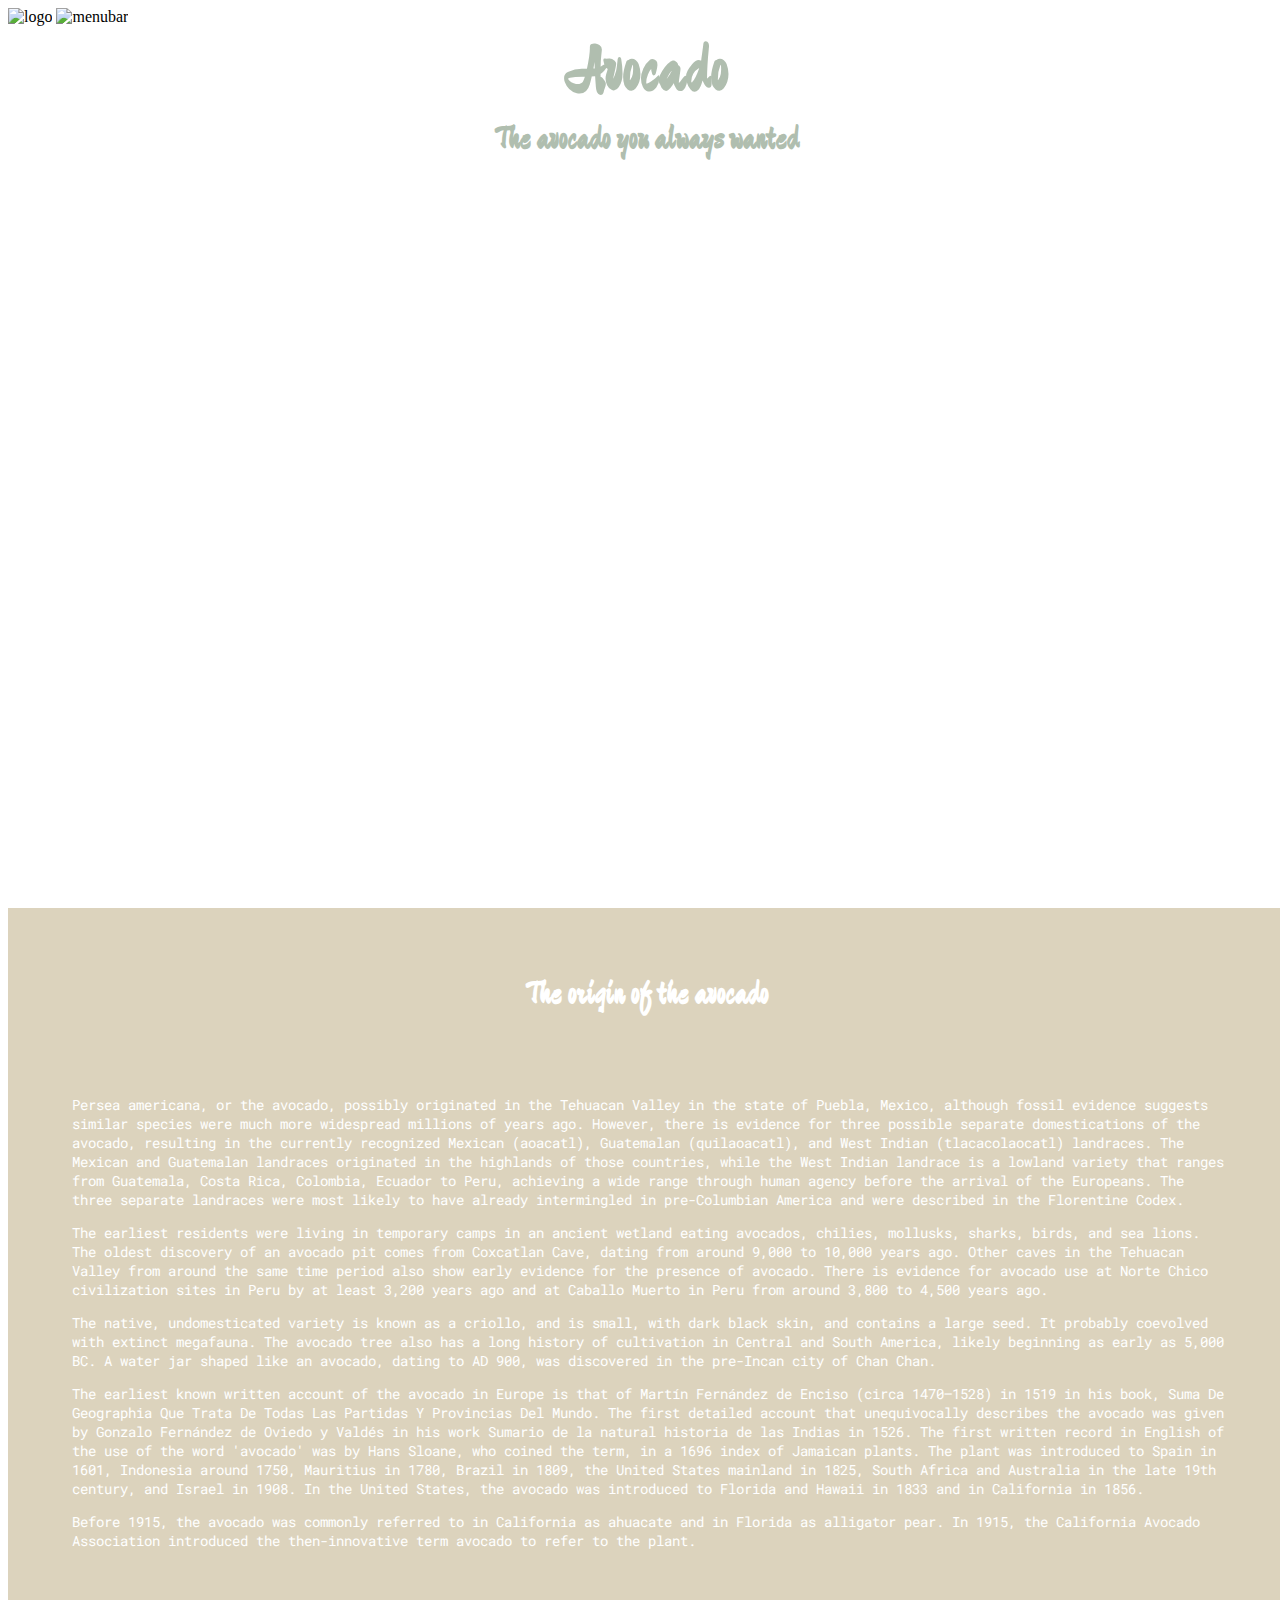
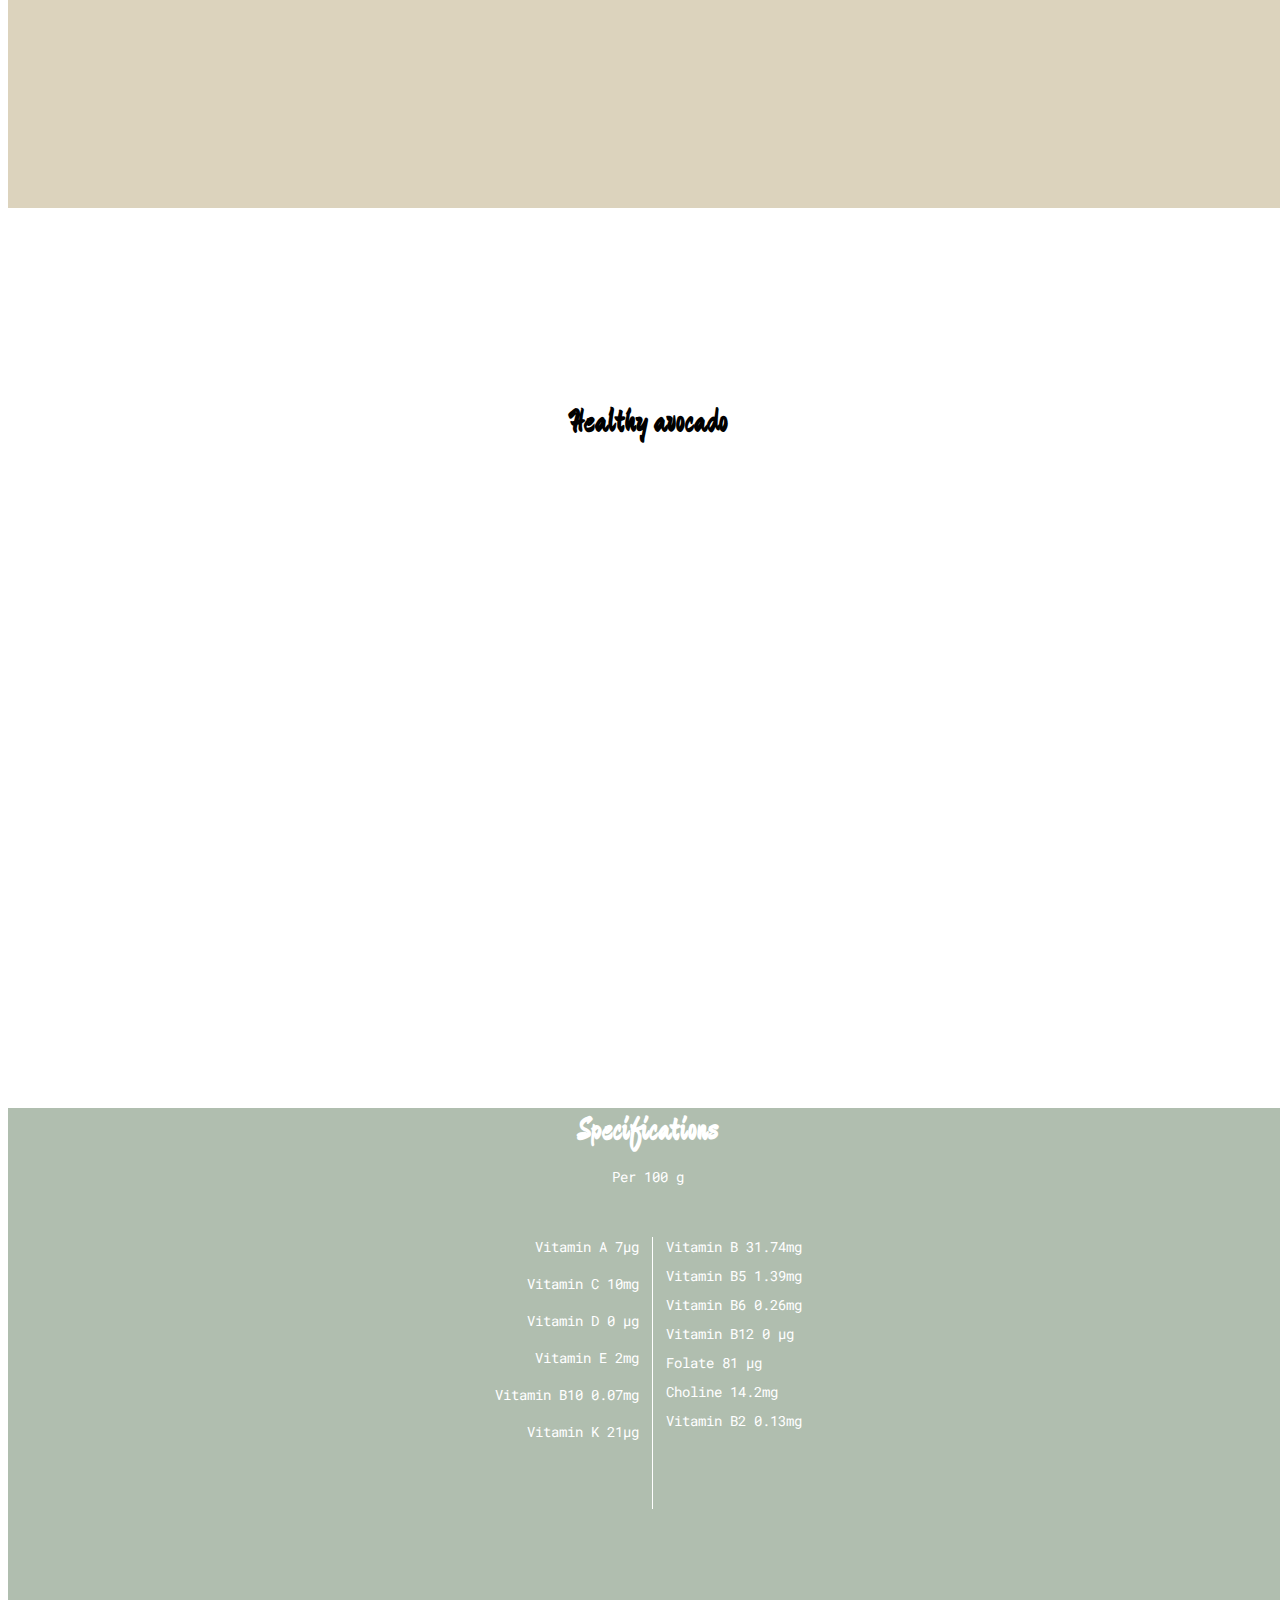
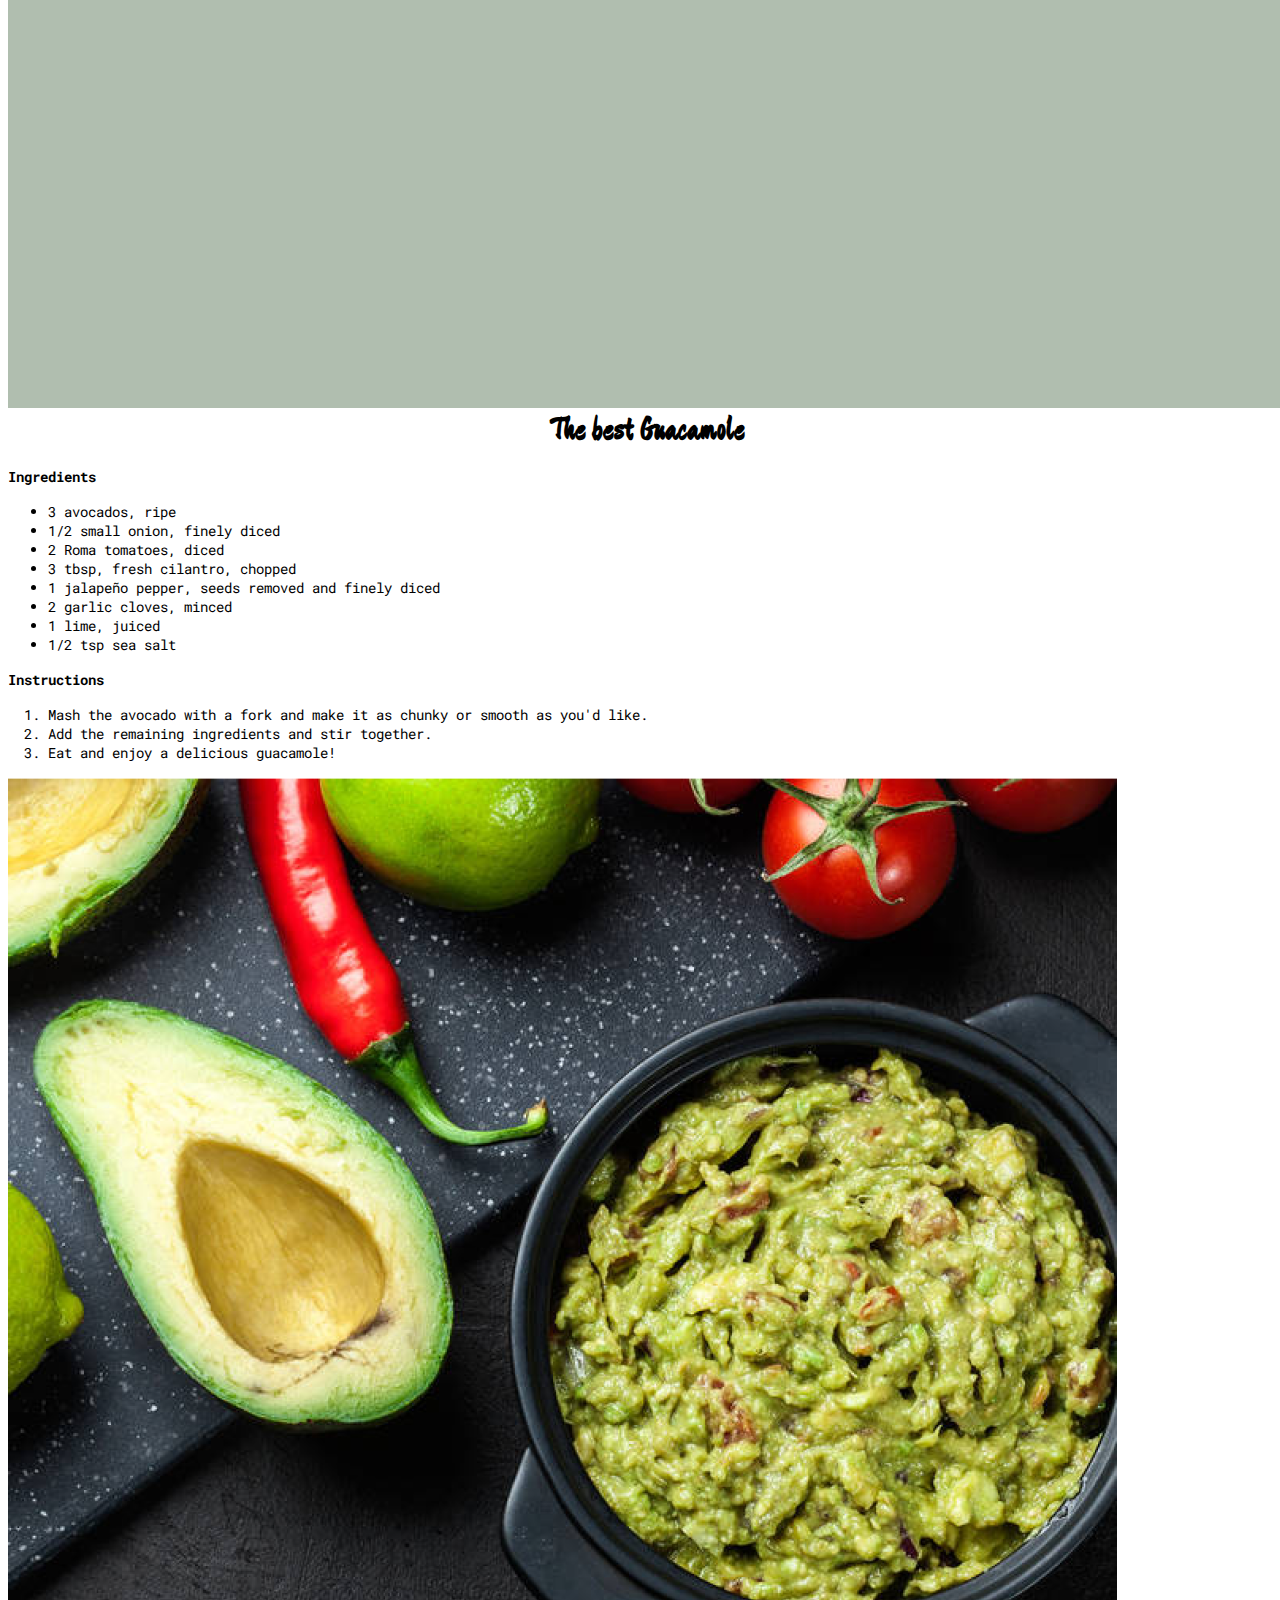
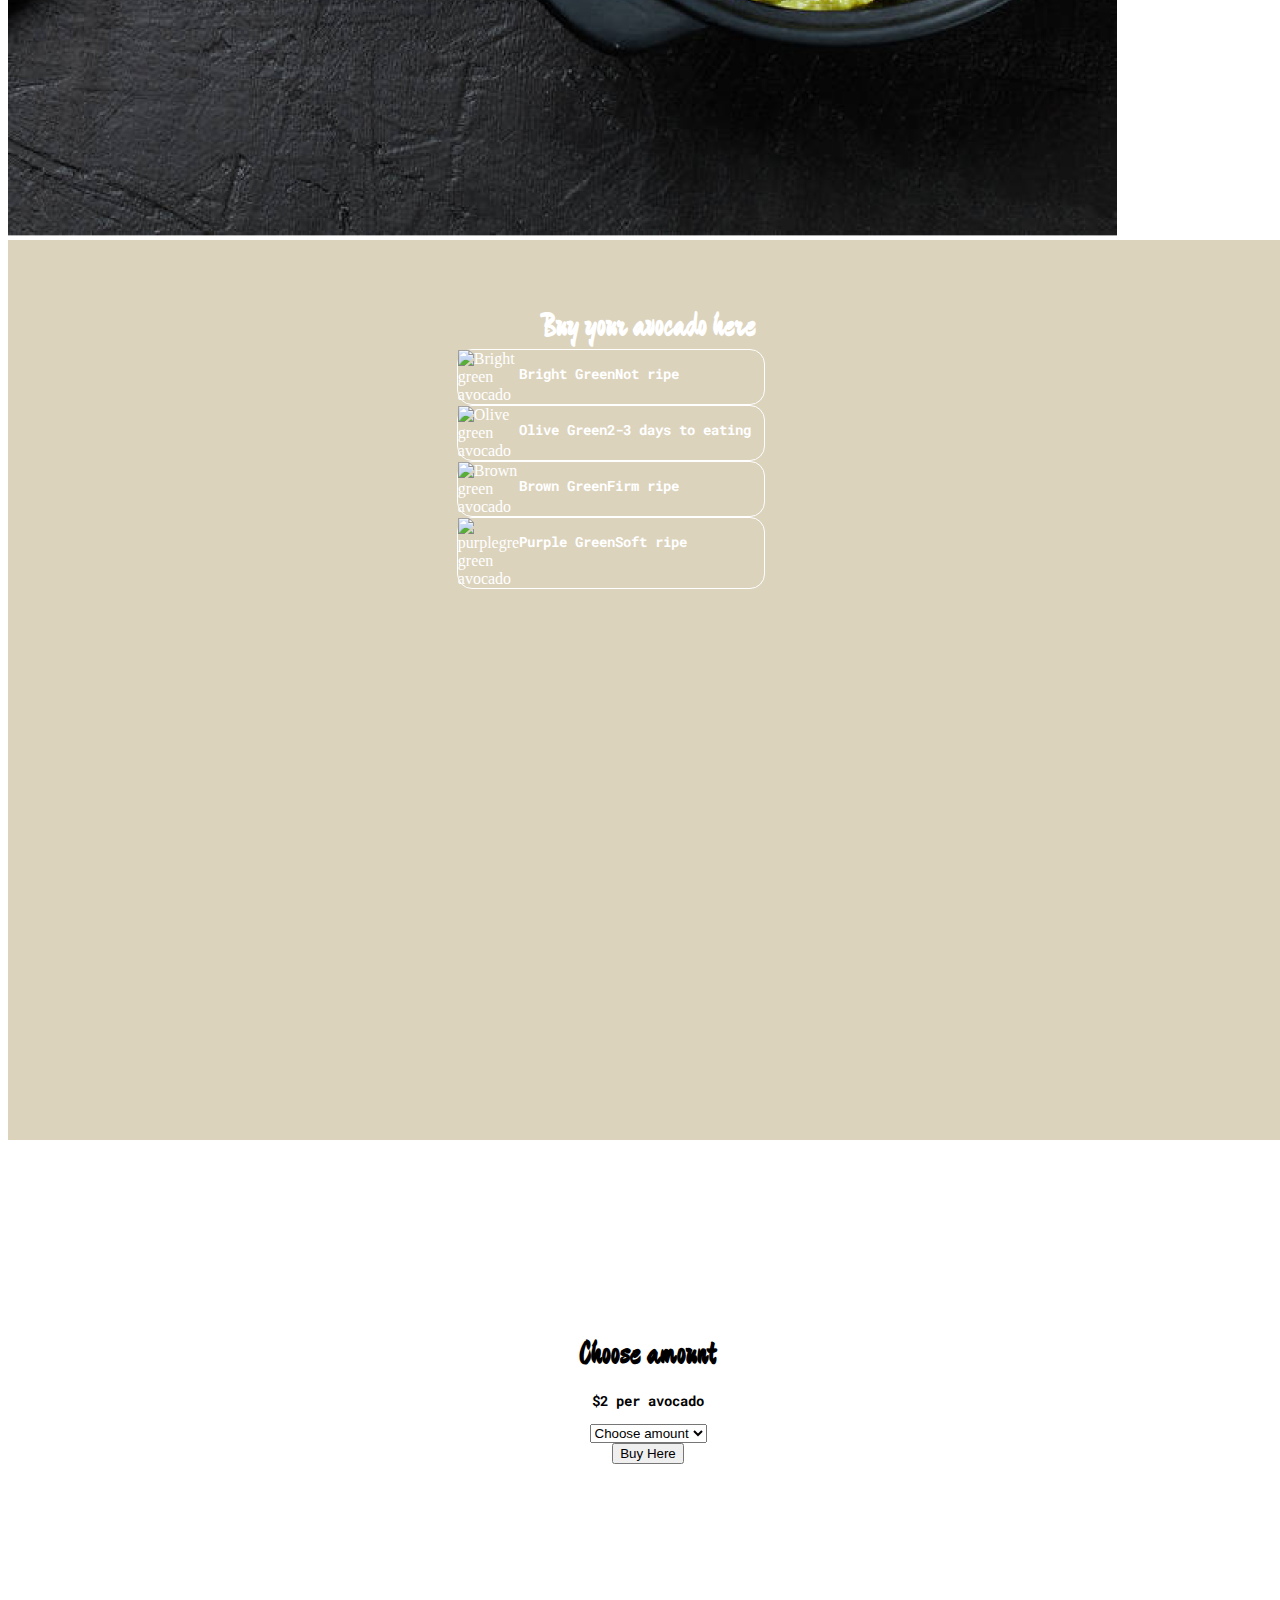
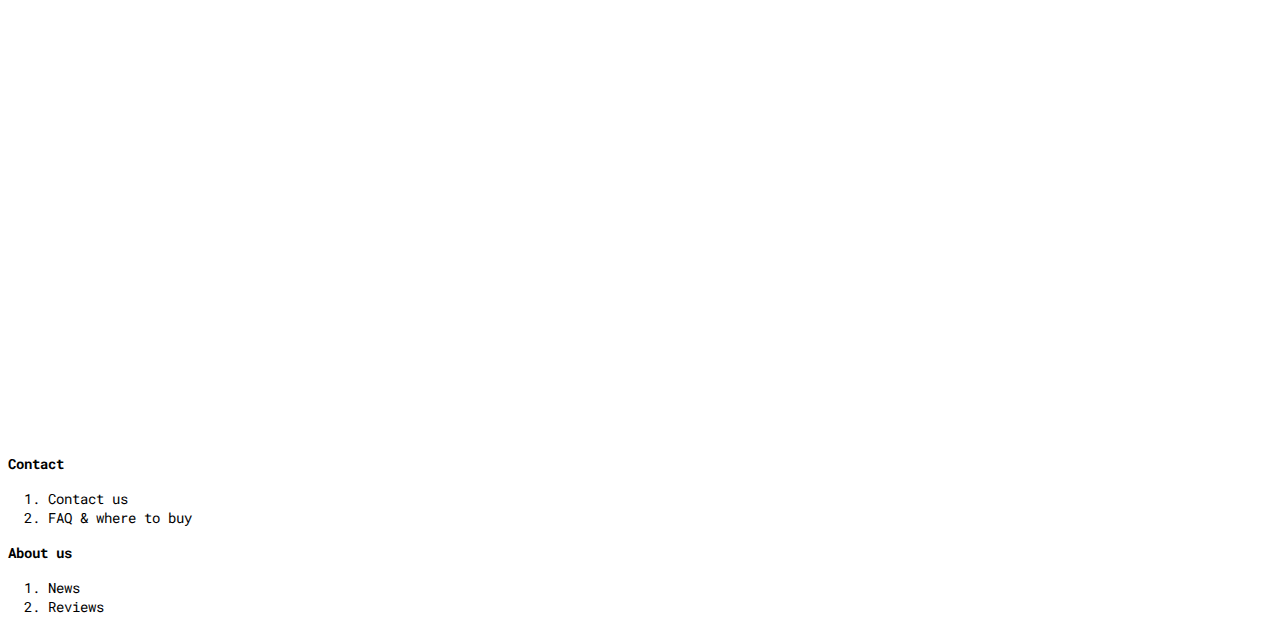
==== index.html @ 56c39493 "Master2 (#7)" ====
<!DOCTYPE html>
<html lang="en">
<head>
    <meta charset="UTF-8">
    <meta name="viewport" content="width=device-width, initial-scale=1.0">
    <meta http-equiv="X-UA-Compatible" content="ie=edge">
    <title>Avocado</title>
    <link href='https://unpkg.com/sanitize.css' rel='stylesheet'>
    <link rel="stylesheet" href="style.css">
    <link href="https://fonts.googleapis.com/css?family=Devonshire|Roboto+Mono:400,700&display=swap" rel="stylesheet">
</head>
<body>
    <div class="container">
        <section class="main">
            <nav>
                <img src="img/avocado.svg" alt="logo" class="logo">
                <img src="img/menubar.png" alt="menubar" class="menubar">
            </nav>

            <div class="mainText flexColCenter">
                <h1>Avocado</h1>
                <h2>The avocado you always wanted</h2>
            </div>

            <!-- <img src="img/header.jpg" alt="Two avocados" class="hero"> -->
        </section>
    
        <section class="origin beigeBg flexColCenter">
            <h2 class="spaceTop">The origin of the avocado</h2>

            <div class="originText">
                <p>Persea americana, or the avocado, possibly originated in the Tehuacan Valley in the state of Puebla, Mexico, although fossil evidence suggests similar species were much more widespread millions of years ago. However, there is evidence for three possible separate domestications of the avocado, resulting in the currently recognized Mexican (aoacatl), Guatemalan (quilaoacatl), and West Indian (tlacacolaocatl) landraces. The Mexican and Guatemalan landraces originated in the highlands of those countries, while the West Indian landrace is a lowland variety that ranges from Guatemala, Costa Rica, Colombia, Ecuador to Peru, achieving a wide range through human agency before the arrival of the Europeans. The three separate landraces were most likely to have already intermingled in pre-Columbian America and were described in the Florentine Codex.</p>
                <p>The earliest residents were living in temporary camps in an ancient wetland eating avocados, chilies, mollusks, sharks, birds, and sea lions. The oldest discovery of an avocado pit comes from Coxcatlan Cave, dating from around 9,000 to 10,000 years ago. Other caves in the Tehuacan Valley from around the same time period also show early evidence for the presence of avocado. There is evidence for avocado use at Norte Chico civilization sites in Peru by at least 3,200 years ago and at Caballo Muerto in Peru from around 3,800 to 4,500 years ago.</p>
                <p>The native, undomesticated variety is known as a criollo, and is small, with dark black skin, and contains a large seed. It probably coevolved with extinct megafauna. The avocado tree also has a long history of cultivation in Central and South America, likely beginning as early as 5,000 BC. A water jar shaped like an avocado, dating to AD 900, was discovered in the pre-Incan city of Chan Chan.</p>
                <p>The earliest known written account of the avocado in Europe is that of Martín Fernández de Enciso (circa 1470–1528) in 1519 in his book, Suma De Geographia Que Trata De Todas Las Partidas Y Provincias Del Mundo. The first detailed account that unequivocally describes the avocado was given by Gonzalo Fernández de Oviedo y Valdés in his work Sumario de la natural historia de las Indias in 1526. The first written record in English of the use of the word 'avocado' was by Hans Sloane, who coined the term, in a 1696 index of Jamaican plants. The plant was introduced to Spain in 1601, Indonesia around 1750, Mauritius in 1780, Brazil in 1809, the United States mainland in 1825, South Africa and Australia in the late 19th century, and Israel in 1908. In the United States, the avocado was introduced to Florida and Hawaii in 1833 and in California in 1856.</p>
                <p>Before 1915, the avocado was commonly referred to in California as ahuacate and in Florida as alligator pear. In 1915, the California Avocado Association introduced the then-innovative term avocado to refer to the plant.</p>
            </div>
        </section>
    
        <section class="healthy flexColCenter">
            <h2 class="spaceTop">Healthy avocado</h2>
            <div class="imgHealthy"></div>
        </section>
    </section>
    
        <section class="specs greenBg flexColCenter">
            <h2>Specifications</h2>
            <p>Per 100 g</p>

            <div class="specsText">
                <article>
                    <ul>
                        <li>Vitamin A 7µg</li>
                        <li>Vitamin C 10mg</li>
                        <li>Vitamin D 0 µg</li>
                        <li>Vitamin E 2mg</li>
                        <li>Vitamin B10 0.07mg</li>
                        <li>Vitamin K 21µg</li>
                    </ul> 
                </article>
                        
                <article>
                    <ul>
                        <li>Vitamin B 31.74mg</li>
                        <li>Vitamin B5 1.39mg</li>
                        <li>Vitamin B6 0.26mg</li>
                        <li>Vitamin B12 0 µg</li>
                        <li>Folate 81 µg</li>
                        <li>Choline 14.2mg</li>
                        <li>Vitamin B2 0.13mg</li>
                    </ul>
                </article>
            </div>
        </section>
    
        <section class="recipe">
            <article>
                <h2>The best Guacamole</h2>

                <h3>Ingredients</h3>
                <ul>
                    <li>3 avocados, ripe</li>
                    <li>1/2 small onion, finely diced</li>
                    <li>2 Roma tomatoes, diced</li>
                    <li>3 tbsp, fresh cilantro, chopped</li>
                    <li>1 jalape&ntilde;o pepper, seeds removed and finely diced</li>
                    <li>2 garlic cloves, minced</li>
                    <li>1 lime, juiced</li>
                    <li>1/2 tsp sea salt</li>
                </ul>

                <h3>Instructions</h3>
                <ol>
                    <li>Mash the avocado with a fork and make it as chunky or smooth as you'd like.</li>
                    <li>Add the remaining ingredients and stir together.</li>
                    <li>Eat and enjoy a delicious guacamole!</li>
                </ol>
            </article>

            <article>
                    <img src="img/guacamole.png" alt="Guacamole">
            </article>
        </section>
    
        <section class="buy beigeBg flexColCenter">
            <h2 class="spaceTop">Buy your avocado here</h2>

            <article>
                <div class="avocados">
                    <img src="img/brightgreen.png" alt="Bright green avocado">

                    <h3>Bright Green</h3>
                    <h3>Not ripe</h3>
                </div>

                <div class="avocados">
                    <img src="img/olivegreen.png" alt="Olive green avocado">

                    <h3>Olive Green</h3>
                    <h3>2-3 days to eating</h3>
                </div>

                <div class="avocados">
                    <img src="img/browngreen.png" alt="Brown green avocado">

                    <h3>Brown Green</h3>
                    <h3>Firm ripe</h3>
                </div>

                <div class="avocados">
                    <img src="img/purplegreen.png" alt="purplegreen green avocado">

                    <h3>Purple Green</h3>
                    <h3>Soft ripe</h3>
                </div>
            </article>
        </section>
    
        <section class="amount flexColCenter">
            <h2 class="spaceTop">Choose amount</h2>
            <h3>$2 per avocado</h3>

            <select name="" id="selectAvocado">
                <option value="">Choose amount</option>
                <option value="five">5 avocados</option>
                <option value="ten">10 avocados</option>
                <option value="fifteen">15 avocados</option>
                <option value="twenty">20 avocados</option>
            </select>


            <button class="buyBtn">Buy Here</button>
        </section>

        <footer>
            <article>
               <h3>Contact</h3>
               <ol>
                <li>Contact us</li> 
                <li>FAQ & where to buy</li>
            </ol>
            </article>
            <article>
                <h3>About us</h3>
                <ol>
                    <li>News</li>
                    <li>Reviews</li>
                 </ol>
            </article>
        </footer>
    </div>
</body>
</html>
---- style.css ----
/* #### Generated By: http://www.cufonfonts.com #### */
/* @font-face {
    font-family: 'Garden Grown US B';
    font-style: normal;
    font-weight: normal;
    src: local('Garden Grown US B'), 
        url('/fonts/GardenGrownUS-B.woff') format('woff');
} */

/*MOBILE-FIRST*/

body {
    width: 100%;
    height: 100%;
}

section {
    min-height: 100vh;
    min-width: 100vw;
}

/*********FLEXBOX SECTIONS********/

.flexColCenter {
    display: flex;
    flex-direction: column;
    align-items: center;
}

/**********TEXT********/

h1, h2 {
    font-family: 'Devonshire', cursive;
    margin: 0;
}

h1, .main h2 {
    color: #B0BEAF;
}

h1 {
    font-size: 4em;
}

.spaceTop {
    padding-top: 15%;
}

h2 {
    font-size: 2em;
}

.recipe h2 {
    text-align: center;
}

p, li, h3 {
    font-family: 'Roboto Mono', monospace;
    font-size: 14px;
}

/*********BACKGROUNDS*******/

.greenBg {
    background-color: #B0BEAF;
}

.beigeBg {
    background-color: #DCD3BD;
}

.greenBg, .beigeBg {
    color: white;
  
/*********MAIN********/

.main {
    display: flex;
    flex-direction: column;
}

nav {
    display: flex;
    justify-content: space-between;
    padding: 20px;
}

nav .logo {
    width: 65px;
    height: 65px;
    transform: rotate(-36deg);
}

nav .menubar {
    width: 44px;
    height: 44px;
    align-self: flex-end;
}

.mainText {
    flex-grow: 1;
    margin-top: 5%;
    background-image: url("img/header.jpg");
    background-size: cover;
    background-repeat: no-repeat;
    background-position: 50% 70%;
}
/*********ORIGIN********/
.originText {
    padding: 5%;
}   

/*********SPECS********/
.specs {
    display: flex;
    flex-direction: column;
    align-items: center;
    justify-content: center;
}
/*****HEALTHY*******/
    .healthy{
        text-align: center;
        margin-left:-11px;
    }
    .healthy h2 {
        font-size: 44px;;
    }
    .imgHealthy{
            
            width:100%;
            height: 80vh;
            background-image: url('img/TheAvocadoOfStuff2.png');
            background-size:cover;
            background-position-x: -200%;
        }
/********SPECS******/
    .specs h2{
    margin:0px -15px;
    font-size:44px;
    }
    .specs p{
        padding-bottom: 24px;
    }
   .specsText article ul{
    padding:0px;
   
}
   .specsText article li{
    padding-bottom:10px;
}
    .specsText :last-child{
    margin:0px;
}
.specsText ul {
        padding: 0;
        margin: 0;
        list-style-type: none;
    }

.specsText ul {
    padding: 0;
    margin: 0;
    list-style-type: none;
}
/*********RECIPE********/
.recipe {
    display:flex;
    flex-direction: column-reverse;
}

.recipe article img {
    width: 100%;
    height: 150px;
    object-fit: cover;
}

.recipe article:first-child {
    padding: 7%;
}

.recipe h3 {
    text-transform: uppercase;
    margin: 0;
}

.recipe ul {
    padding-bottom: 5%;
}

/*********BUY********/
.buy article {
    display: flex;
    flex-grow: 1;
    flex-direction: column;
    justify-content: space-around;
    align-items: center;
}

.avocados {
    width: 80%;
    display: flex;
    border: 1px solid white;
    border-radius: 15px;
    
}

.avocados img {
    width: 20%;
}


/* Large devices*/
@media screen and (min-width: 760px) {
    .spaceTop {
        padding-top:5%;
    }

    /*********MAIN********/

    nav .logo {
        width: 50px;
        height: 50px;
    }
    
    nav .menubar {
        width: 30px;
        height: 30px;
    }

    .mainText {
        margin-top: 2%;
    }
    
    /*********HEALTHY********/
 
    /* 
    .imgHealthy{
            width:210px;
            height: 150px;
            background-image: url('img/TheAvocadoOfStuff2.png');
            background-size:cover ;
        } */
    
    /*********SPECS********/ 
    
    .specsText {
        display: flex;
        justify-content: center;
        margin-top:37px;
        font-size: 23px;
    }
    
    .specsText article:first-child {
        text-align: right;
        border-right: 1px solid white;
    }
    
    .specsText article:first-child ul li{
     padding-bottom:18px;
    }
    .specs li{
        padding-bottom:10px ;
    }

    .specsText article{
        padding:0px 13px 50px 13px;
    
    }
    
    /*********RECIPE********/
    .recipe {
        flex-direction: row;
    }

    .recipe article:first-child {
        width: 50%;
        display: flex;
        flex-direction: column;
        justify-content: center;
        padding-left: 5%;
    }

    .recipe article:last-child {
        width: 50%;
    }
    
    .recipe article img {
        width: 100%;
        height: 100%;
    } 
}



/* Large devices (laptops/desktops, 992px and up) */
/* @media only screen and (min-width: 992px) {

    .imgHealthy{
        transform: scale(3) translateY(40%);
       background-image:url("img/TheAvocadoOfStuff1.png");
        background-size:cover;

    }
}
 */
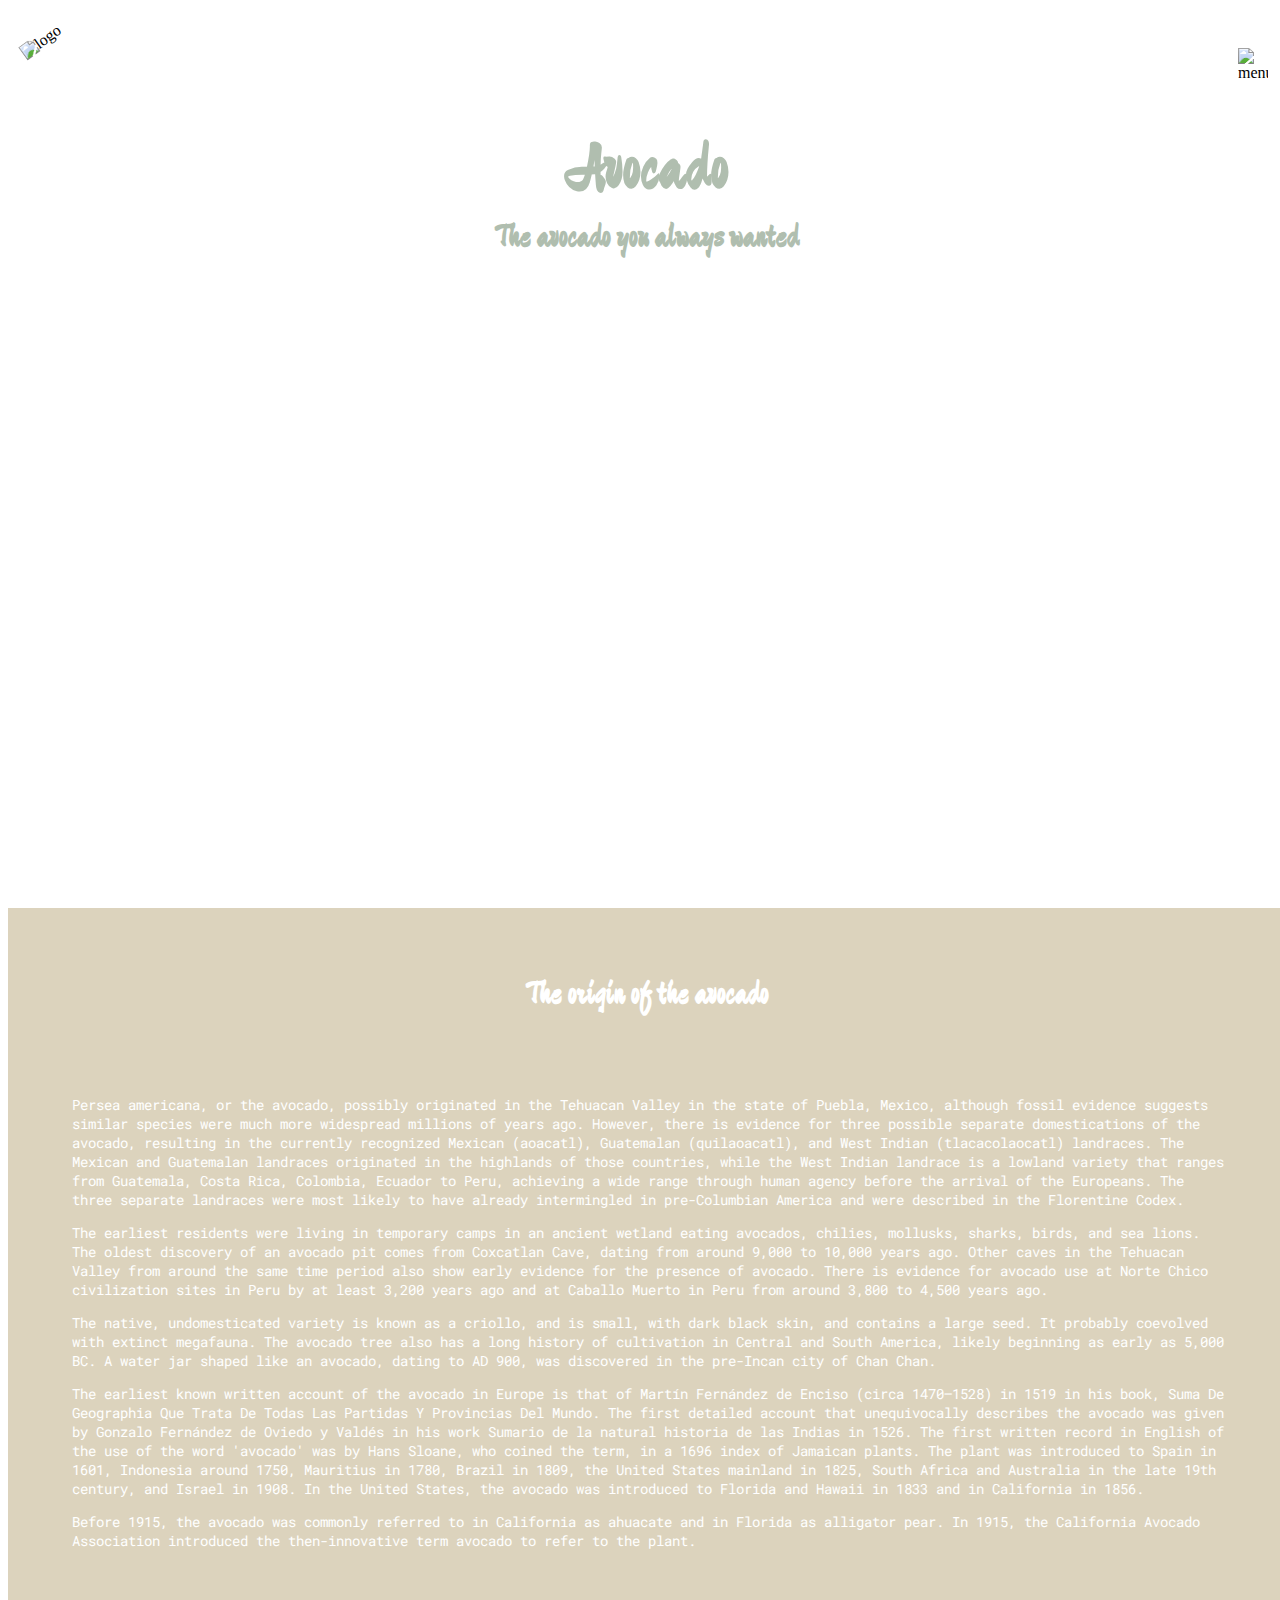
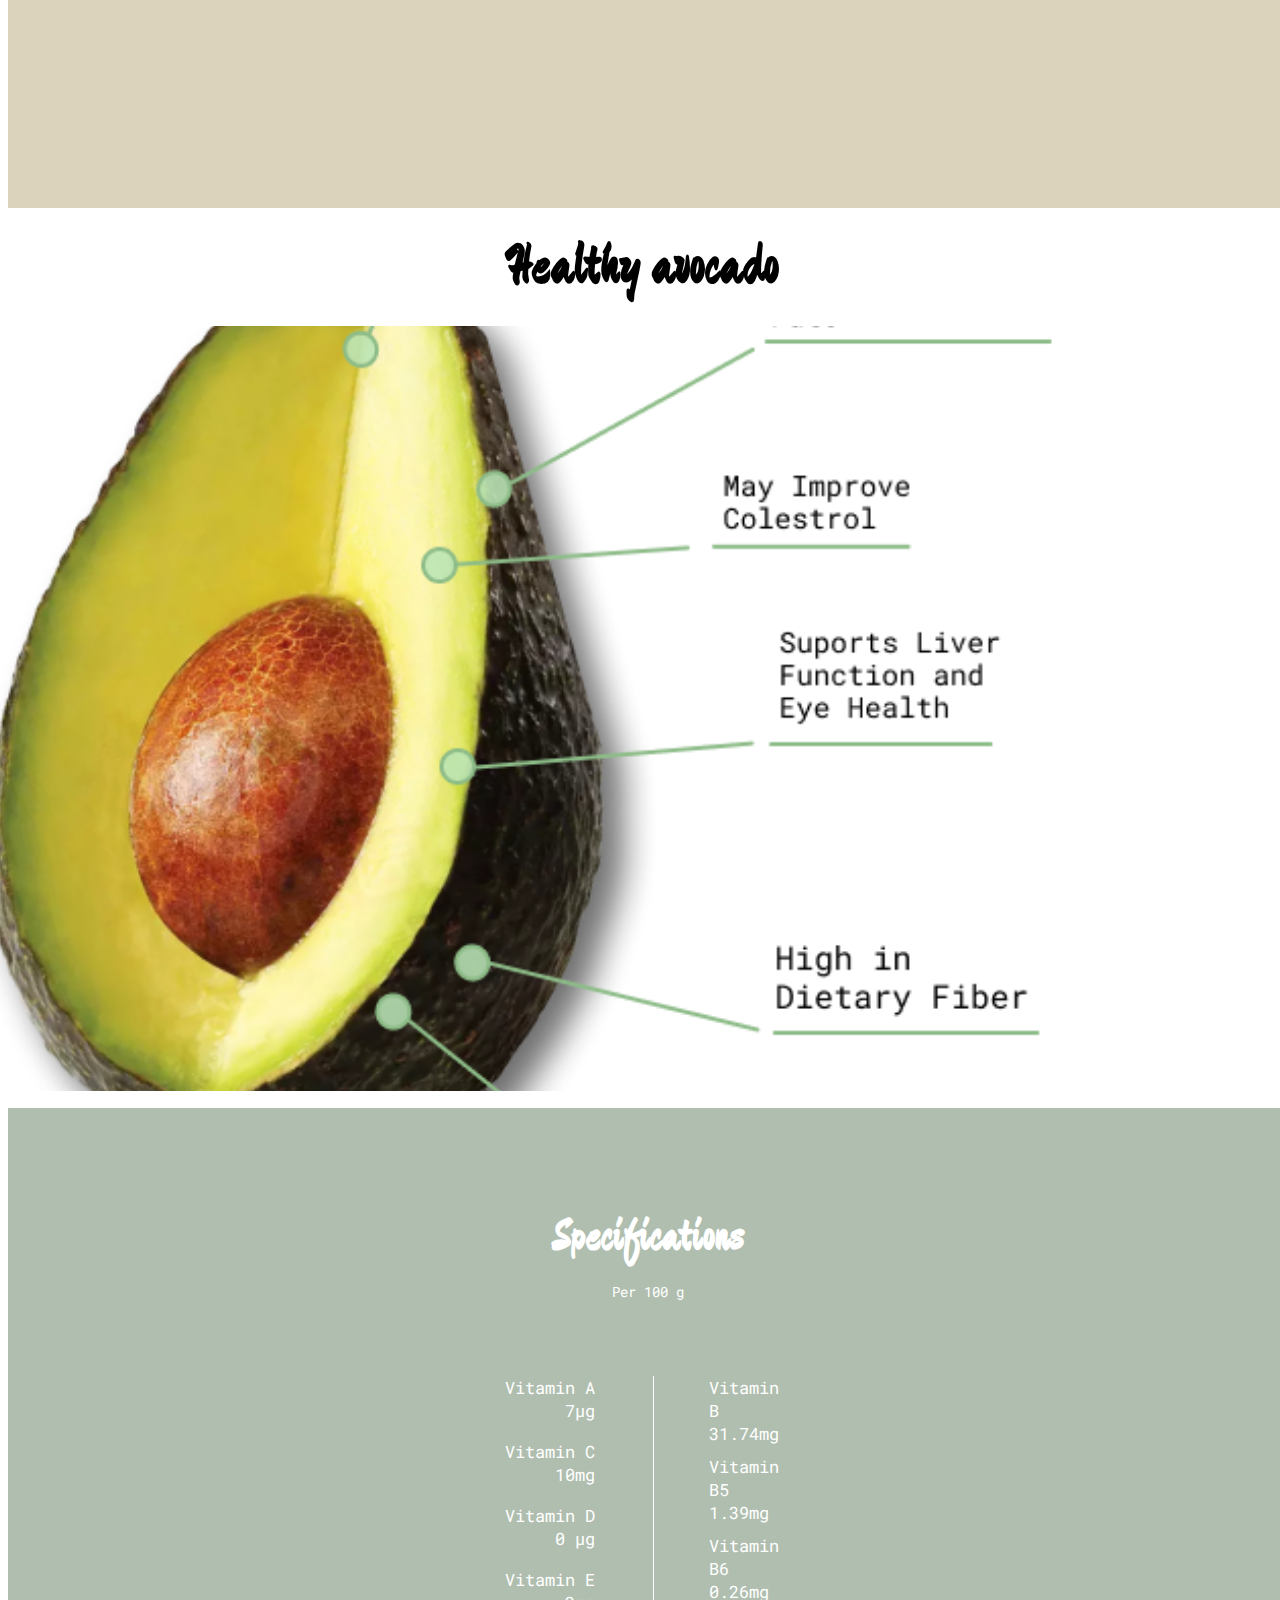
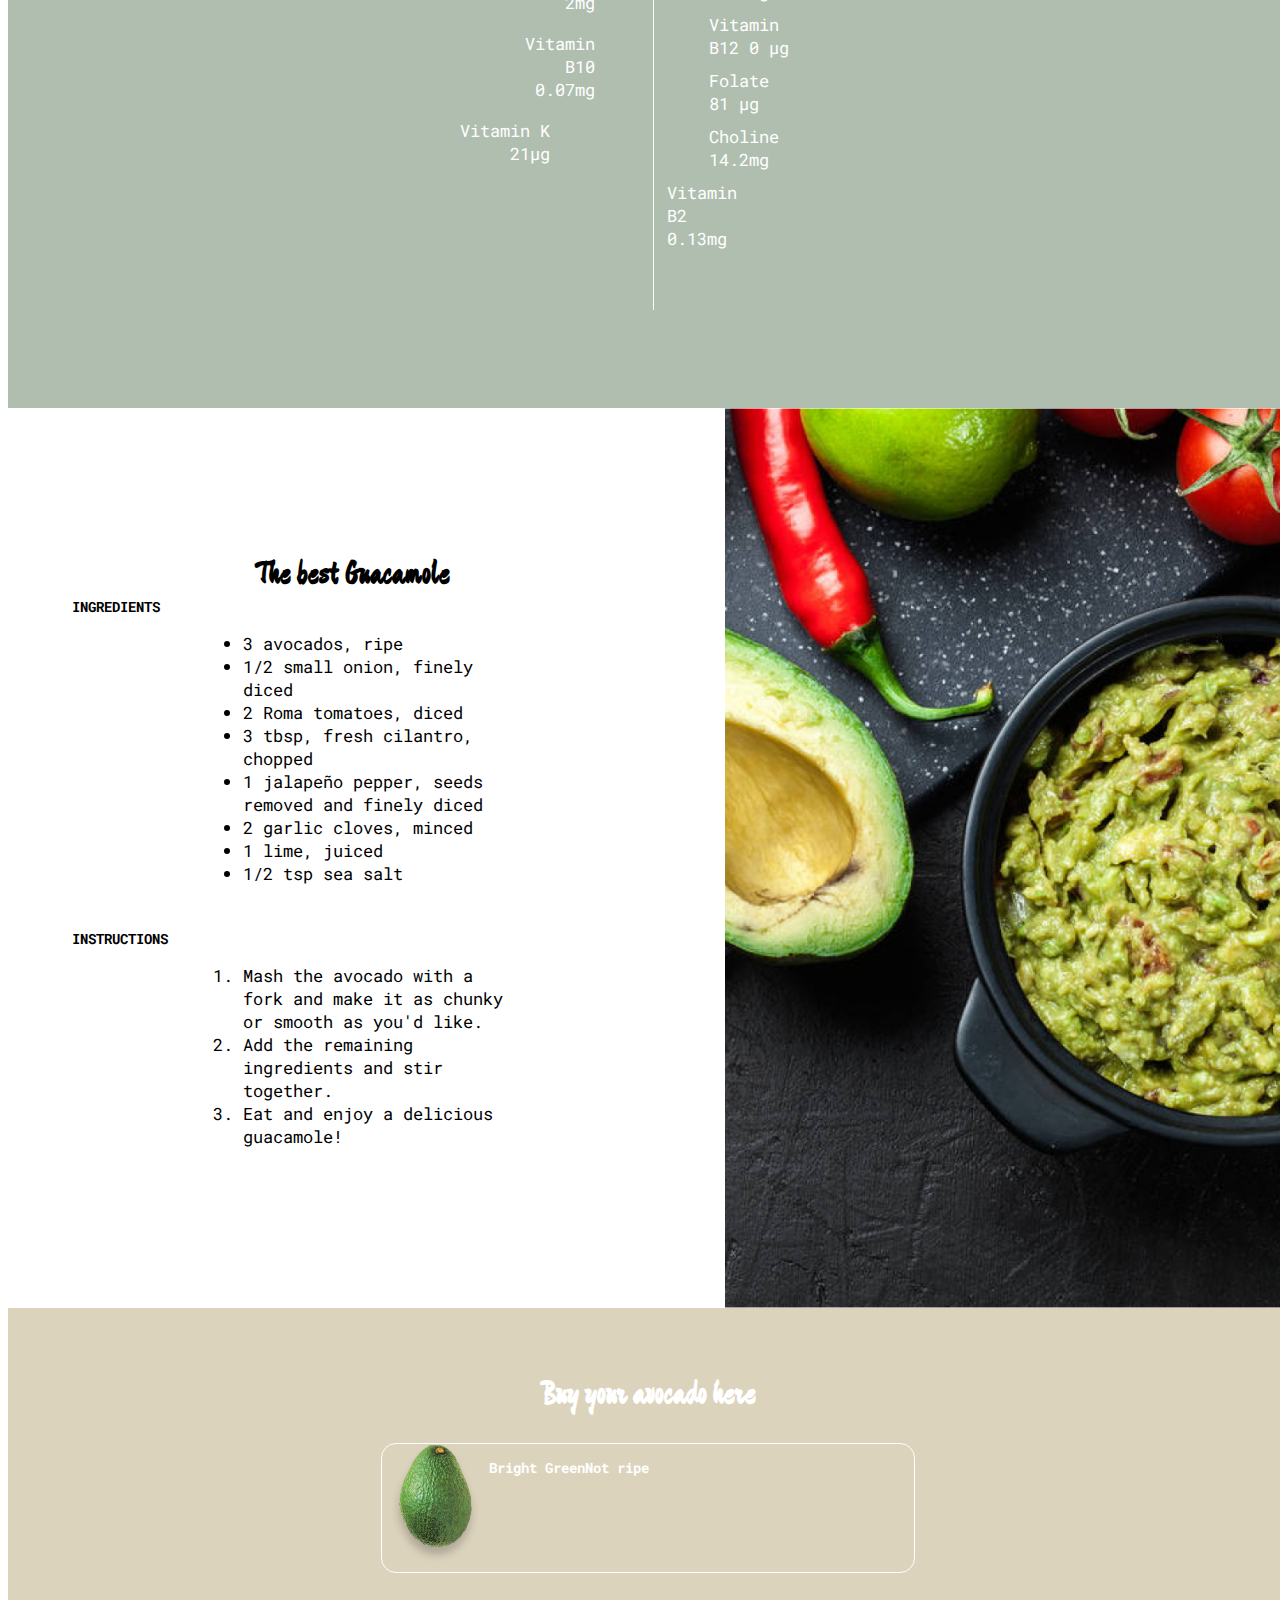
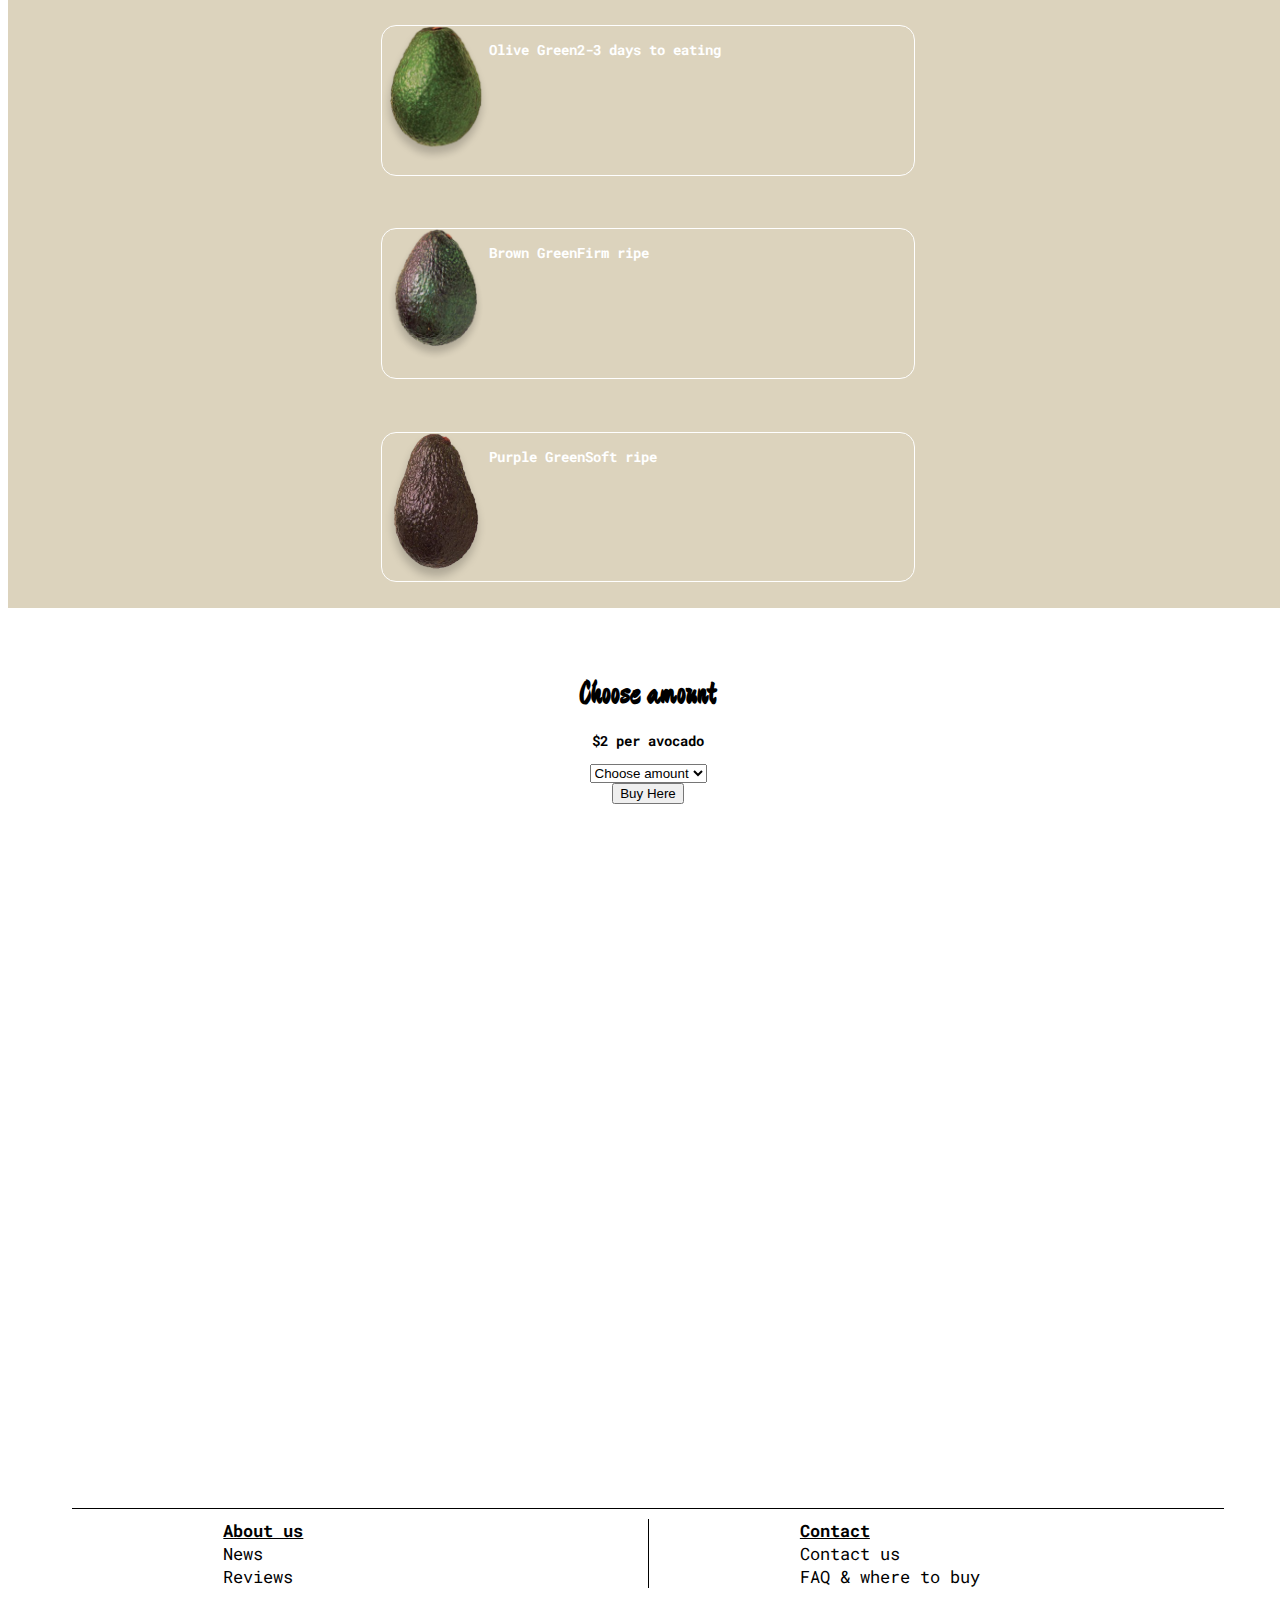
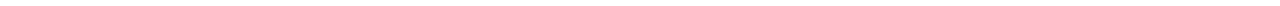
==== commit 99310ab9: "html and css changes" ====
--- a/index.html
+++ b/index.html
@@ -154,18 +154,18 @@
 
         <footer>
             <article>
+                <h3>About us</h3>
+                <ul>
+                    <li>News</li>
+                    <li>Reviews</li>
+                 </ul>
+            </article>
+            <article>
                <h3>Contact</h3>
-               <ol>
+               <ul>
                 <li>Contact us</li> 
                 <li>FAQ & where to buy</li>
-            </ol>
-            </article>
-            <article>
-                <h3>About us</h3>
-                <ol>
-                    <li>News</li>
-                    <li>Reviews</li>
-                 </ol>
+            </ul>
             </article>
         </footer>
     </div>
--- a/style.css
+++ b/style.css
@@ -71,7 +71,7 @@
 
 .greenBg, .beigeBg {
     color: white;
-  
+}
 /*********MAIN********/
 
 .main {
@@ -123,15 +123,18 @@
         margin-left:-11px;
     }
     .healthy h2 {
-        font-size: 44px;;
+        font-size: 44px;
+        padding:20px;
+        margin:0px;
     }
     .imgHealthy{
             
             width:100%;
             height: 80vh;
             background-image: url('img/TheAvocadoOfStuff2.png');
+            background-repeat: no-repeat;
             background-size:cover;
-            background-position-x: -200%;
+            background-position-x:-150px;
         }
 /********SPECS******/
     .specs h2{
@@ -143,7 +146,6 @@
     }
    .specsText article ul{
     padding:0px;
-   
 }
    .specsText article li{
     padding-bottom:10px;
@@ -207,7 +209,32 @@
 .avocados img {
     width: 20%;
 }
-
+/********footer*************/
+footer{
+    display: flex;
+    flex-direction: row;
+    text-align: left;
+    padding-bottom: 10px;
+    border-top:1px solid black;
+    width:90%;
+    margin:0 auto;
+}
+footer h3{
+    text-decoration: underline;
+    margin:0px;
+}
+footer article{
+    width:50%;
+    padding-left:10px;
+}
+footer li{
+    list-style-type: none;
+    text-align: left;
+}
+footer ul{
+    margin:0px;
+    padding:0px;
+}
 
 /* Large devices*/
 @media screen and (min-width: 760px) {
@@ -233,13 +260,17 @@
     
     /*********HEALTHY********/
  
-    /* 
+    .healthy h2{
+        font-size: 55px;
+    }
     .imgHealthy{
-            width:210px;
-            height: 150px;
+            width:100%;
+            height: 85vh;
             background-image: url('img/TheAvocadoOfStuff2.png');
-            background-size:cover ;
-        } */
+            background-repeat: no-repeat;
+            background-size: cover;
+            background-position: -200px;
+        } 
     
     /*********SPECS********/ 
     
@@ -288,6 +319,22 @@
         width: 100%;
         height: 100%;
     } 
+    /** contact **/
+    footer{
+        padding-top:10px;
+    }
+    footer article{
+        width: 50%;
+        margin:0 auto;
+        border-right:1px solid black;
+    }
+    footer article:nth-child(2){
+        border-width:0px;}
+    footer h3, li {
+       width:50%; 
+       margin:0 auto;
+       font-size:17px;
+    }
 }
 
 
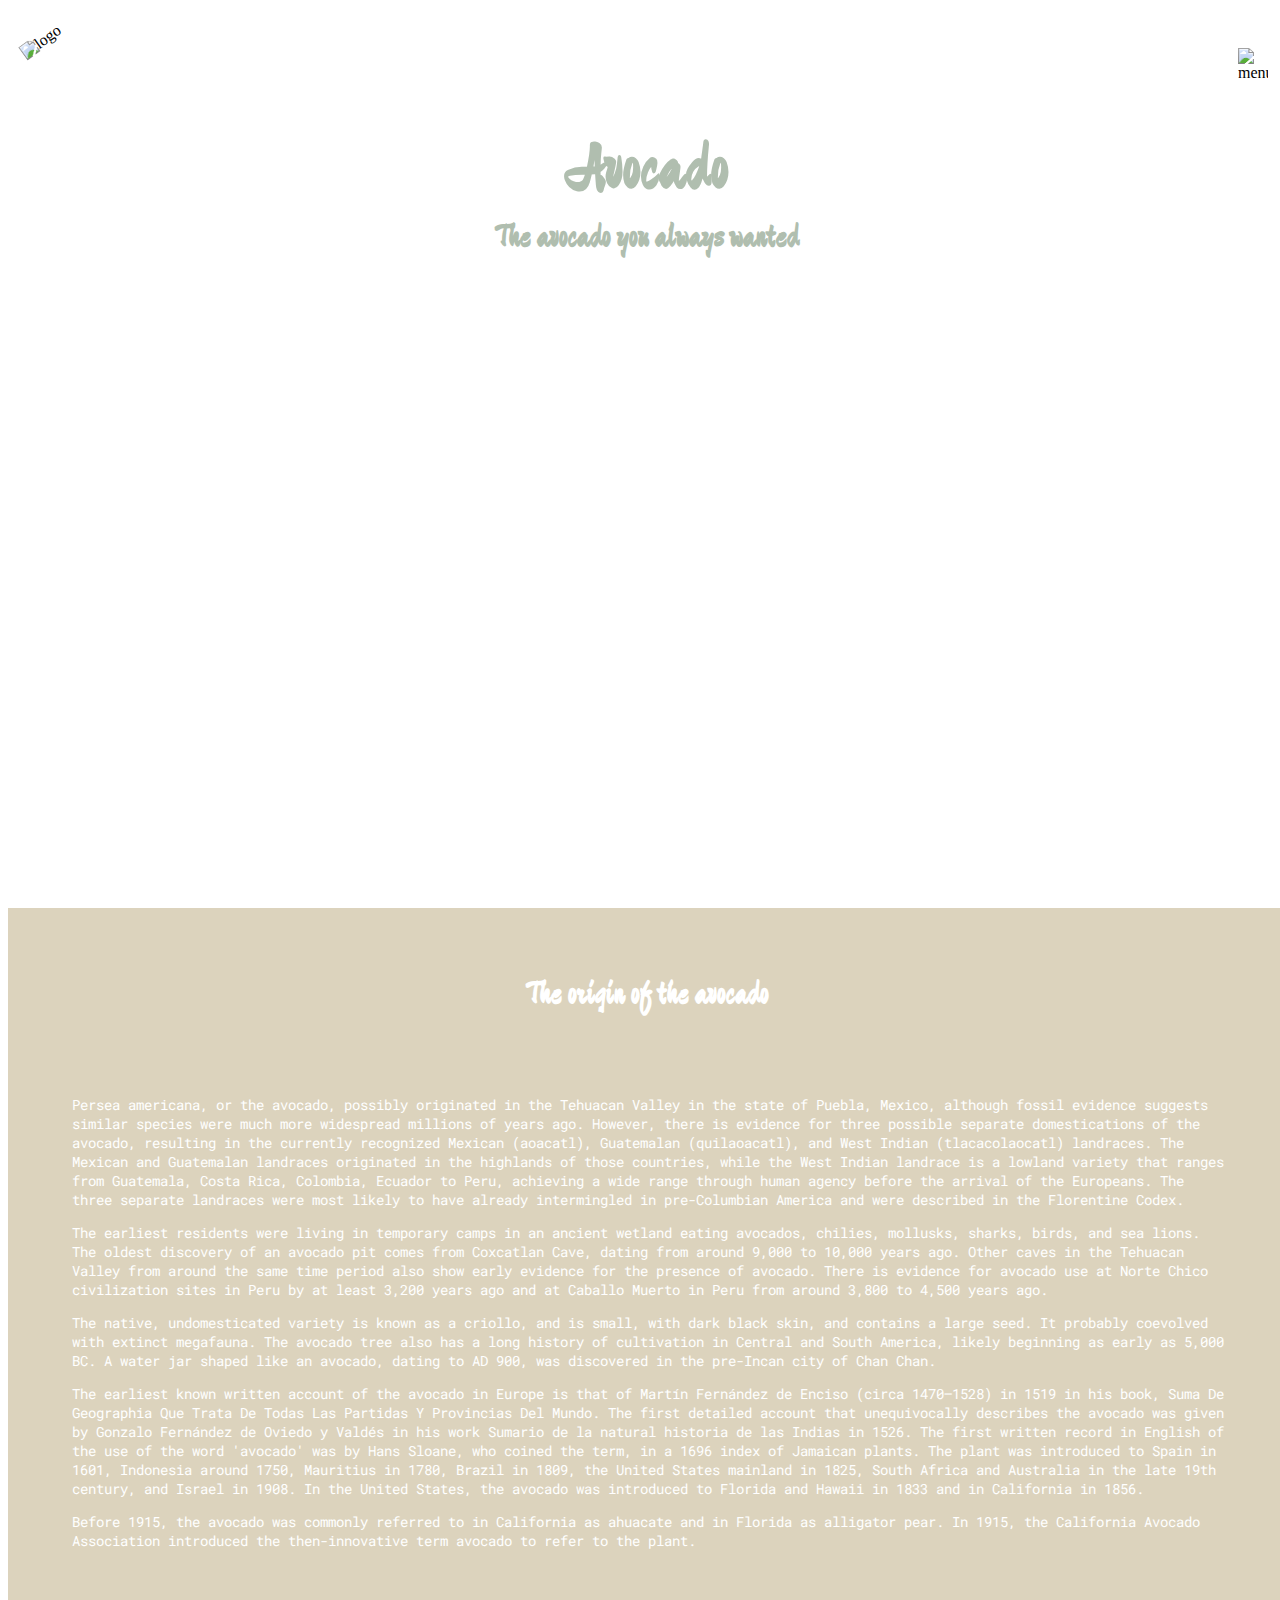
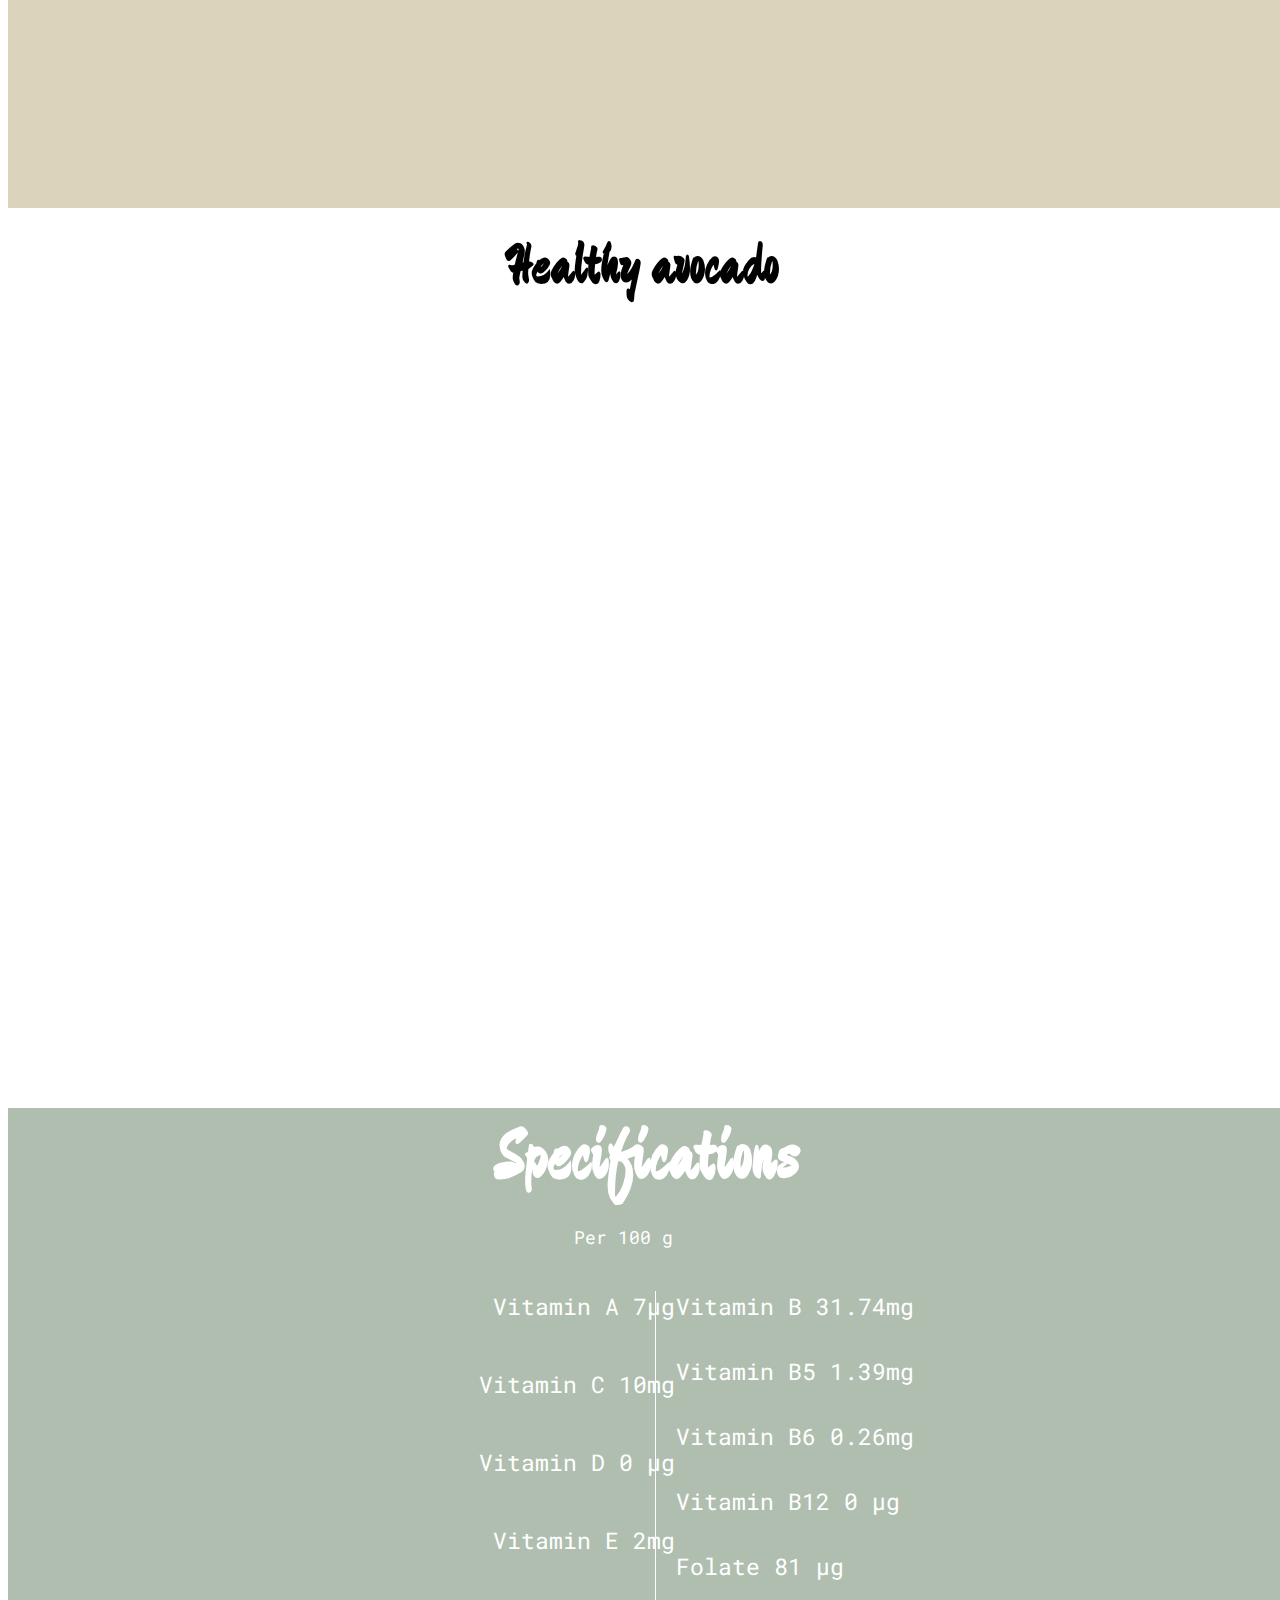
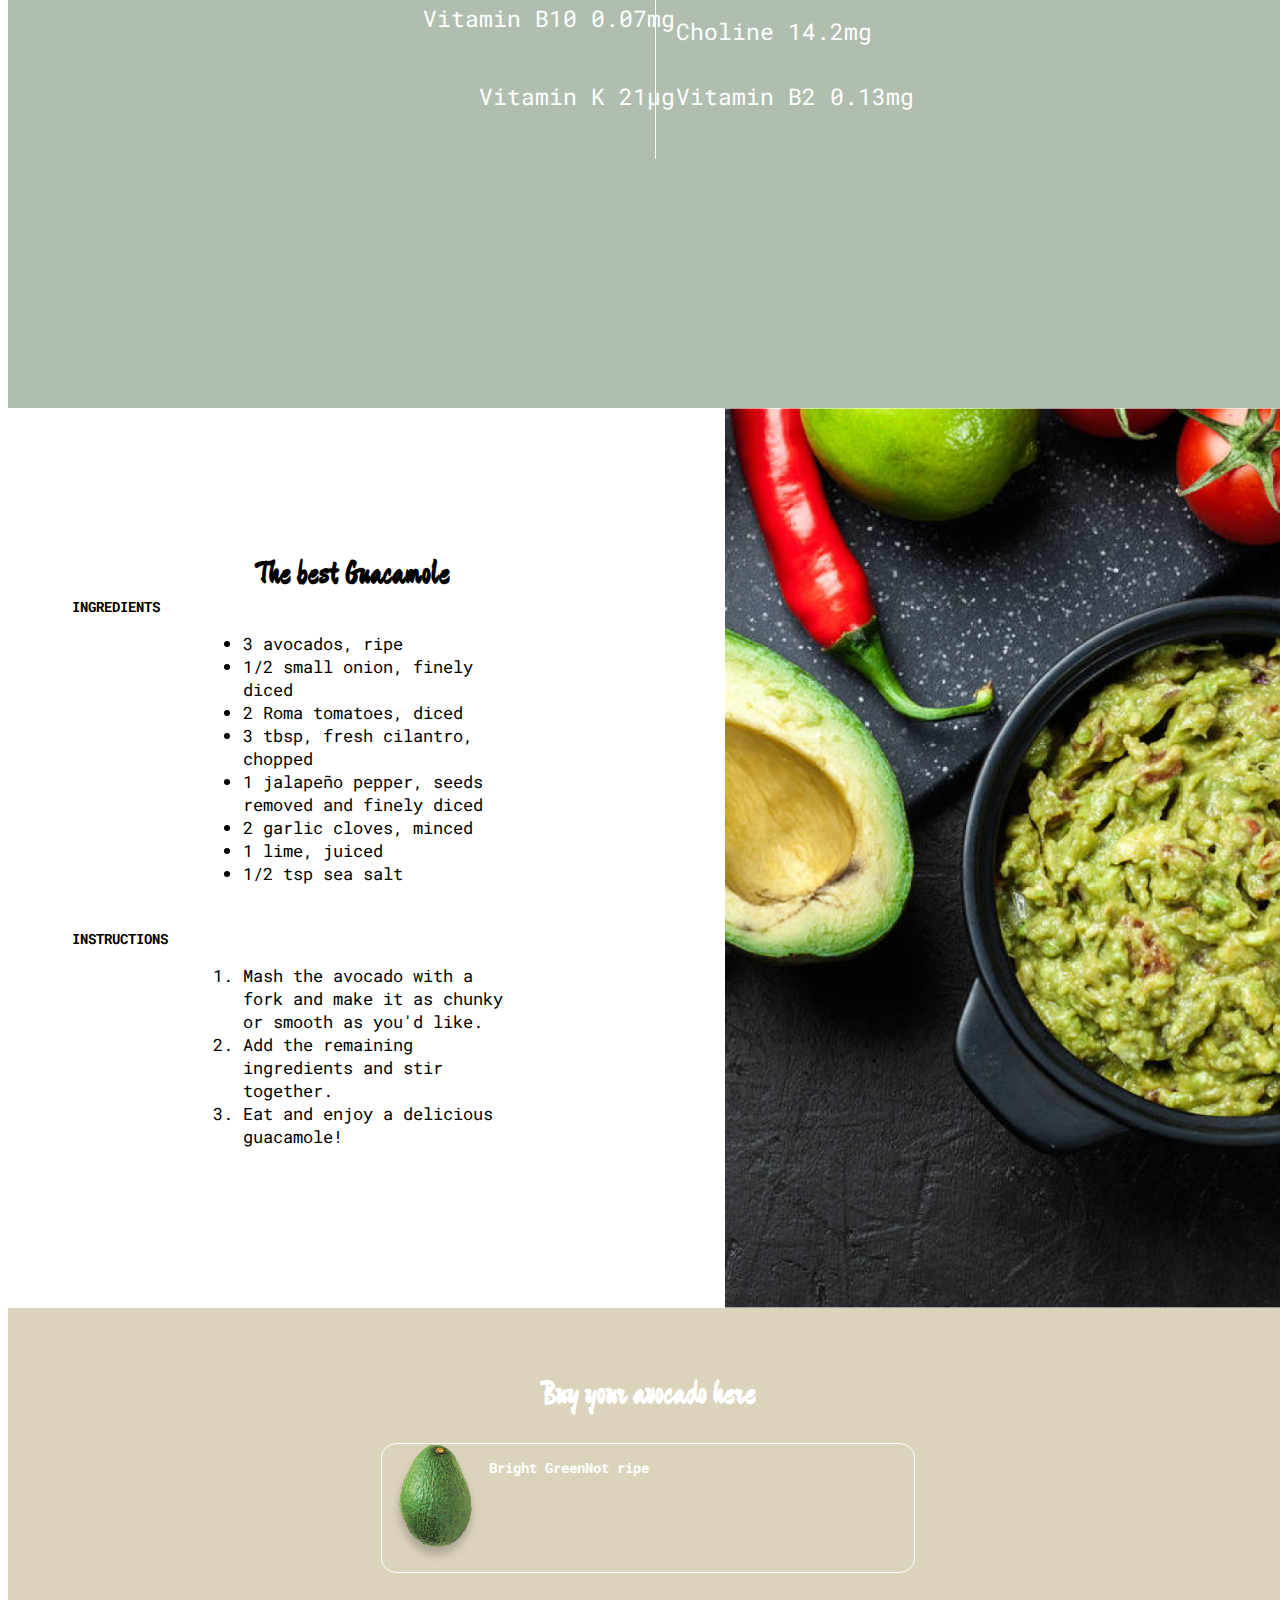
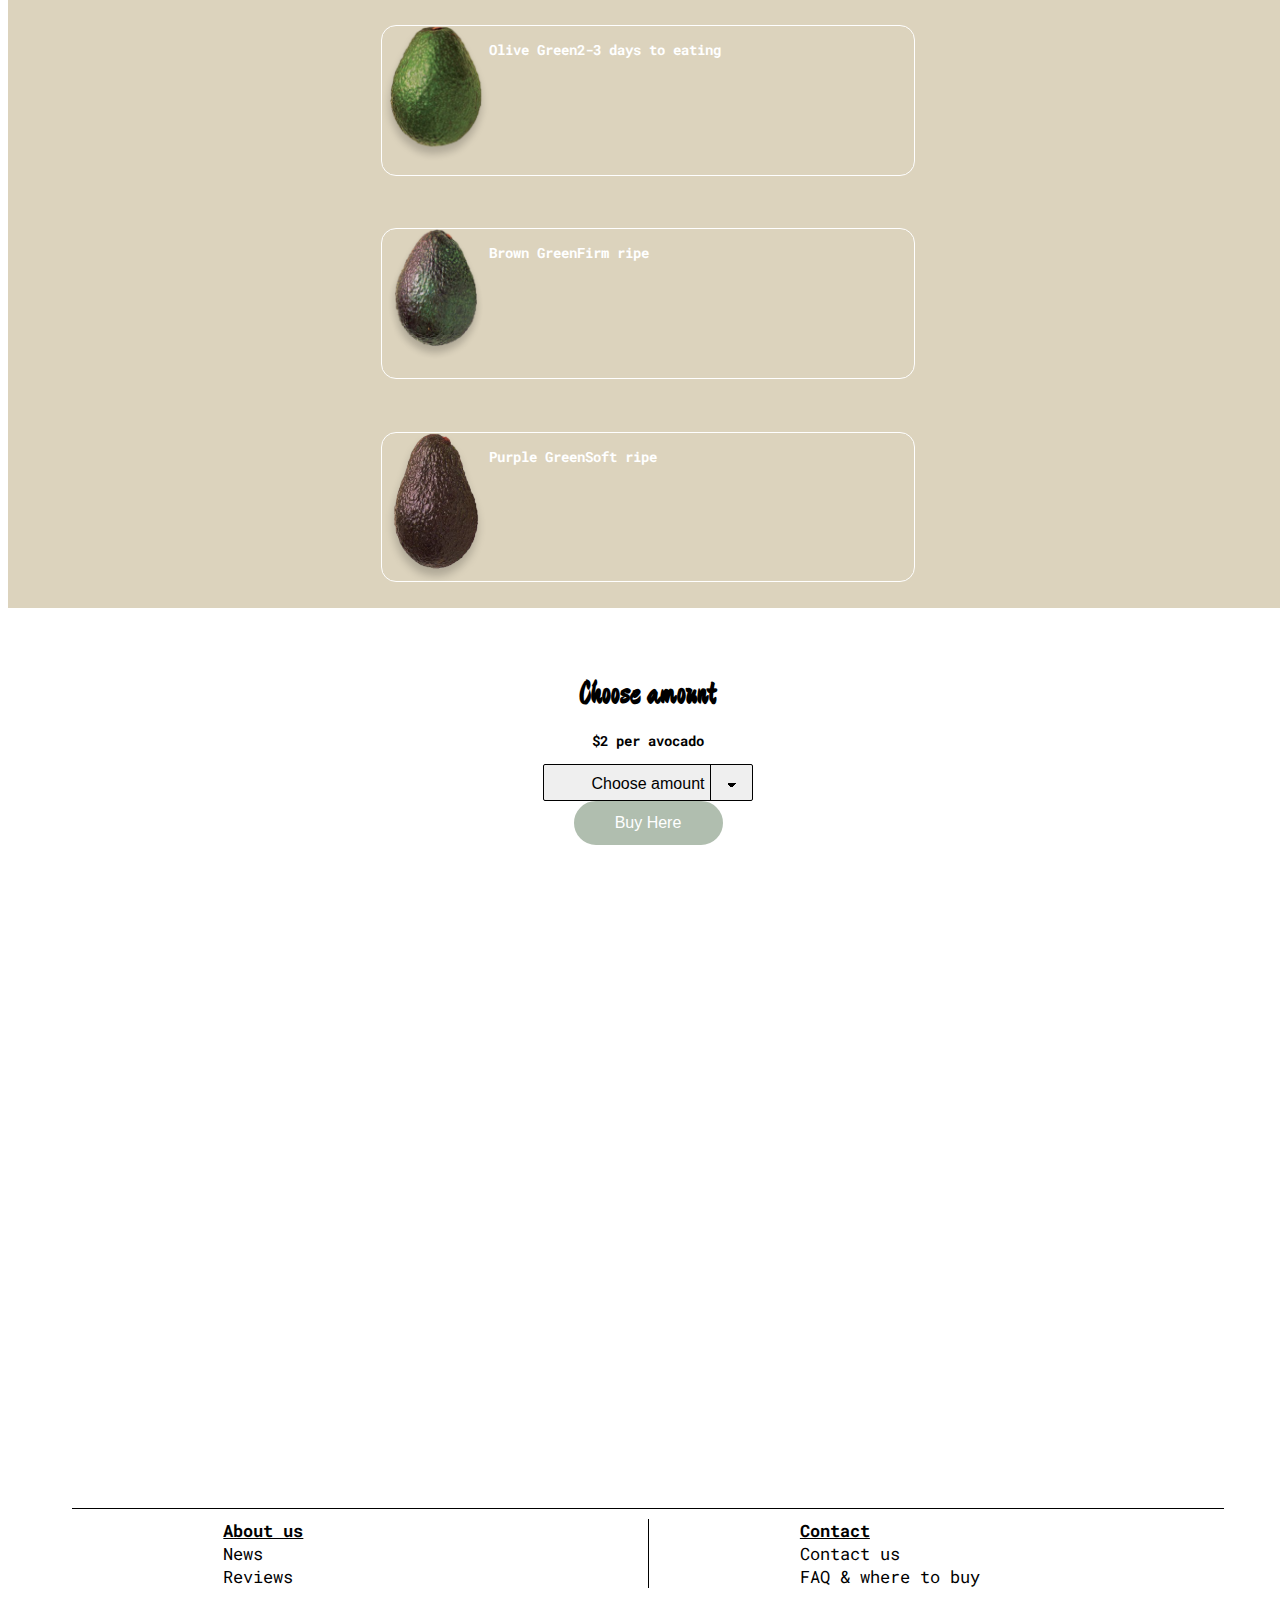
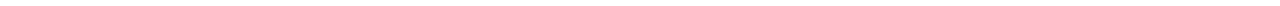
==== commit c3b2d7bc: "select amount avacods" ====
--- a/index.html
+++ b/index.html
@@ -136,11 +136,12 @@
             </article>
         </section>
     
+
         <section class="amount flexColCenter">
             <h2 class="spaceTop">Choose amount</h2>
             <h3>$2 per avocado</h3>
 
-            <select name="" id="selectAvocado">
+            <select class="selectAmount" name="" id="selectAvocado">
                 <option value="">Choose amount</option>
                 <option value="five">5 avocados</option>
                 <option value="ten">10 avocados</option>
--- a/style.css
+++ b/style.css
@@ -7,7 +7,7 @@
         url('/fonts/GardenGrownUS-B.woff') format('woff');
 } */
 
-/*MOBILE-FIRST*/
+/**MOBILE-FIRST**/
 
 body {
     width: 100%;
@@ -110,39 +110,40 @@
     padding: 5%;
 }   
 
+/*****HEALTHY*******/
+.healthy{
+    text-align: center;
+    margin-left:-11px;
+}
+.healthy h2 {
+    font-size: 44px;
+    padding:20px;
+    margin:0px;
+}
+.imgHealthy{
+    
+    width:100%;
+    height: 80vh;
+    background-image: url('img/TheAvocadoOfStuff2.png');
+    background-repeat: no-repeat;
+    background-size:cover;
+    background-position-x:-150px;
+}
 /*********SPECS********/
 .specs {
     display: flex;
     flex-direction: column;
     align-items: center;
-    justify-content: center;
-}
-/*****HEALTHY*******/
-    .healthy{
-        text-align: center;
-        margin-left:-11px;
-    }
-    .healthy h2 {
-        font-size: 44px;
-        padding:20px;
-        margin:0px;
-    }
-    .imgHealthy{
-            
-            width:100%;
-            height: 80vh;
-            background-image: url('img/TheAvocadoOfStuff2.png');
-            background-repeat: no-repeat;
-            background-size:cover;
-            background-position-x:-150px;
-        }
-/********SPECS******/
-    .specs h2{
+   
+}
+.specs h2{
     margin:0px -15px;
-    font-size:44px;
+    font-size: 44px;
+    
     }
     .specs p{
         padding-bottom: 24px;
+        padding-right: 50px;
     }
    .specsText article ul{
     padding:0px;
@@ -208,6 +209,54 @@
 
 .avocados img {
     width: 20%;
+}
+/****Amount avocados****/
+ .selectAmount{
+    font-size:16px;
+    height:37px;
+    width:210px;
+    border-radius: 2px;
+    text-align: center;
+    border: thin solid black;
+    padding:10px;
+    
+    
+  -webkit-box-sizing: border-box;
+  -moz-box-sizing: border-box;
+  box-sizing: border-box;
+  -webkit-appearance: none;
+  -moz-appearance: none;
+}  
+select{
+    background-image:
+    linear-gradient(45deg, transparent 50%, rgb(0, 0, 0) 50%),
+    linear-gradient(135deg, rgb(0, 0, 0) 50%, transparent 50%),
+    linear-gradient(to right, black,    black);
+  background-position:
+    calc(100% - 20px) calc(1em + 2px),
+    calc(100% - 15px) calc(1em + 2px),
+    80% -0%;
+  background-size:
+    5px 5px,
+    5px 5px,
+    1px 2.5em;
+  background-repeat: no-repeat;
+}
+.buyBtn{
+border:2px solid  #B0BEAF;
+font-size:16px;
+color:white;
+width: 149px;
+background: #B0BEAF;
+height: 44px;
+border-radius:35px;
+}
+.buyBtn:hover{
+    cursor: pointer;
+}
+.buyBtn:active{
+    border-color:#91a78f;
+    border-radius:35px;
 }
 /********footer*************/
 footer{
@@ -241,6 +290,7 @@
     .spaceTop {
         padding-top:5%;
     }
+  
 
     /*********MAIN********/
 
@@ -273,30 +323,31 @@
         } 
     
     /*********SPECS********/ 
-    
-    .specsText {
+    .specs h2{
+        font-size: 70px;
+    }
+    .specs p{
+        font-size:18px;
+    }
+    .specsText{
         display: flex;
-        justify-content: center;
-        margin-top:37px;
+        flex-direction: row;
+    }
+    .specsText ul li {
         font-size: 23px;
-    }
-    
+        padding: 0px 20px ;
+        padding-bottom: 35px;
+        width:100%;
+    }
     .specsText article:first-child {
         text-align: right;
         border-right: 1px solid white;
     }
-    
     .specsText article:first-child ul li{
-     padding-bottom:18px;
-    }
-    .specs li{
-        padding-bottom:10px ;
-    }
-
-    .specsText article{
-        padding:0px 13px 50px 13px;
-    
-    }
+     padding-bottom:48px;
+    }
+
+  
     
     /*********RECIPE********/
     .recipe {
@@ -339,16 +390,18 @@
 
 
 
-/* Large devices (laptops/desktops, 992px and up) */
-/* @media only screen and (min-width: 992px) {
+ /*Large devices (laptops/desktops, 992px and up) */
+@media only screen and (min-width: 992px) {
+
 
     .imgHealthy{
-        transform: scale(3) translateY(40%);
-       background-image:url("img/TheAvocadoOfStuff1.png");
-        background-size:cover;
-
-    }
-}
- */
-
-
+        
+        background-image:url("img/TheAvocadoOfStuff1.png");
+        background-size:contain,cover;
+        width:94%;
+        background-position: center;
+    }
+}
+ 
+
+
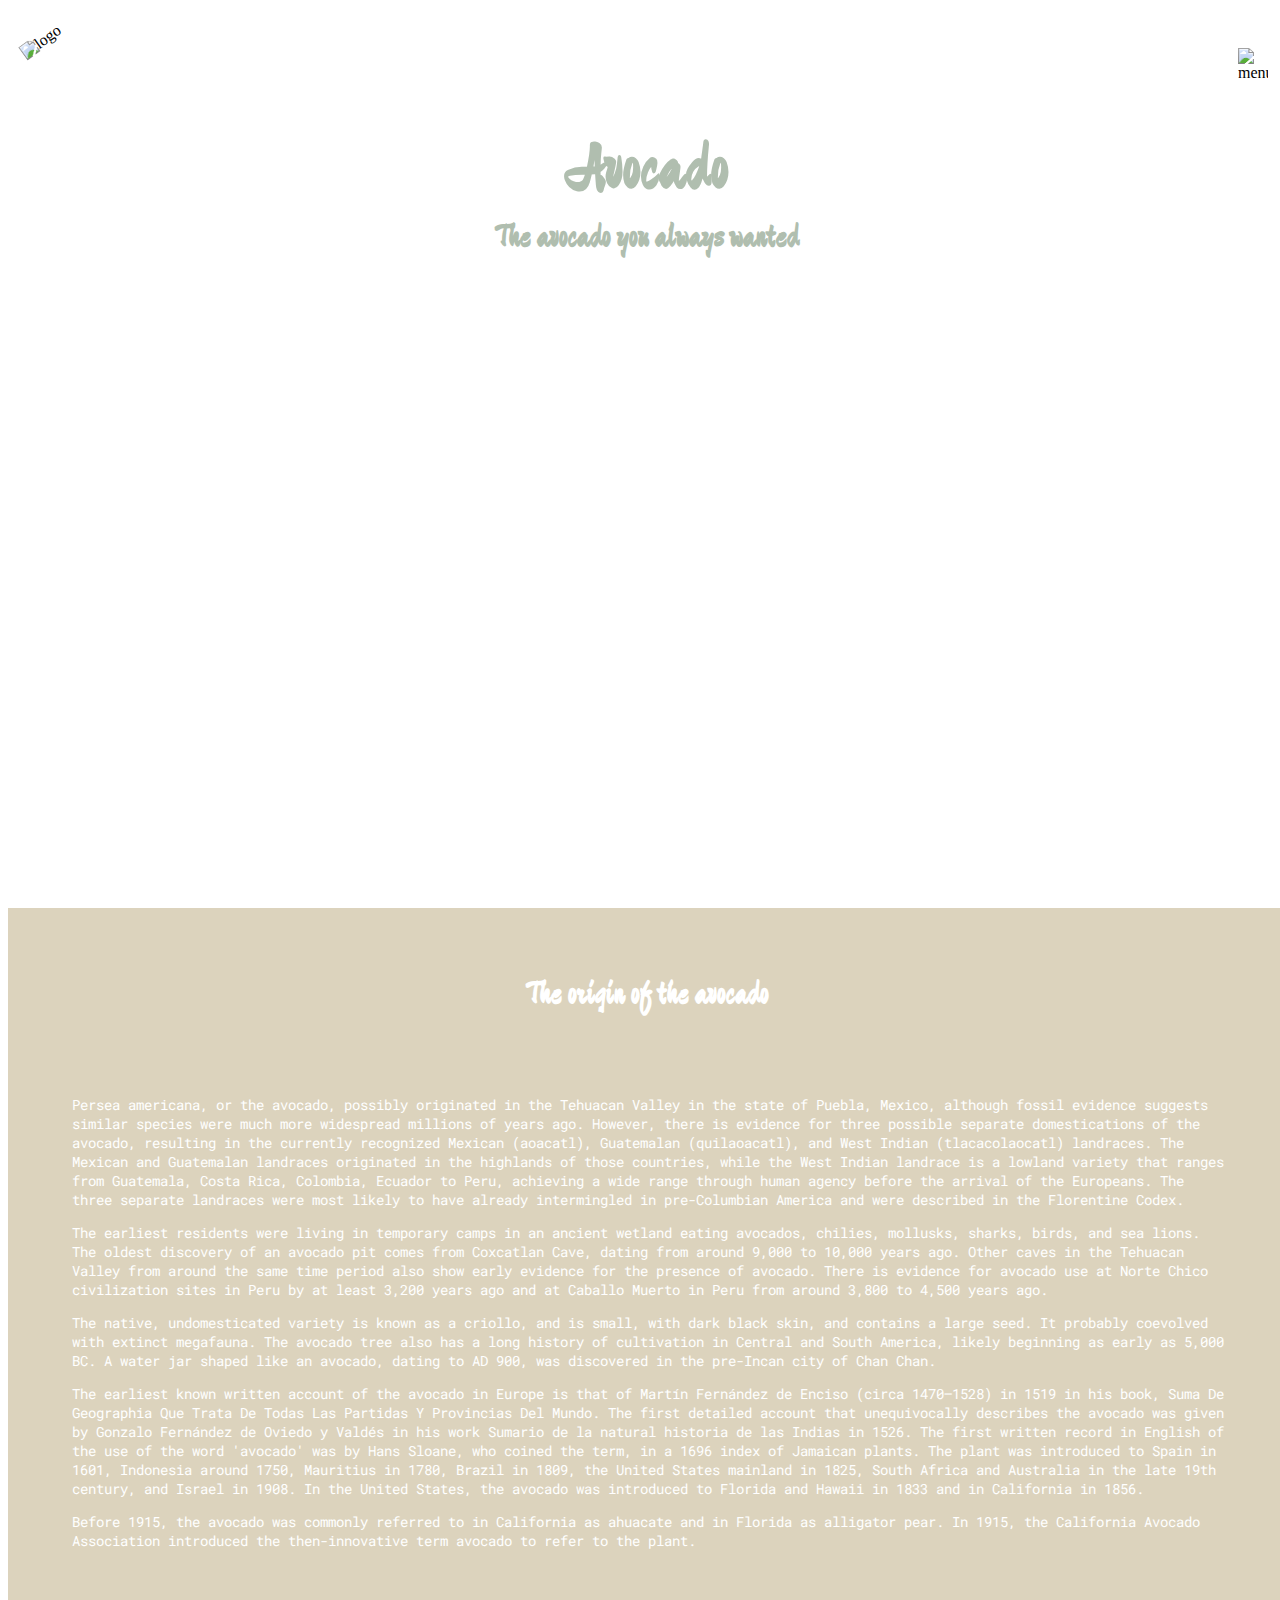
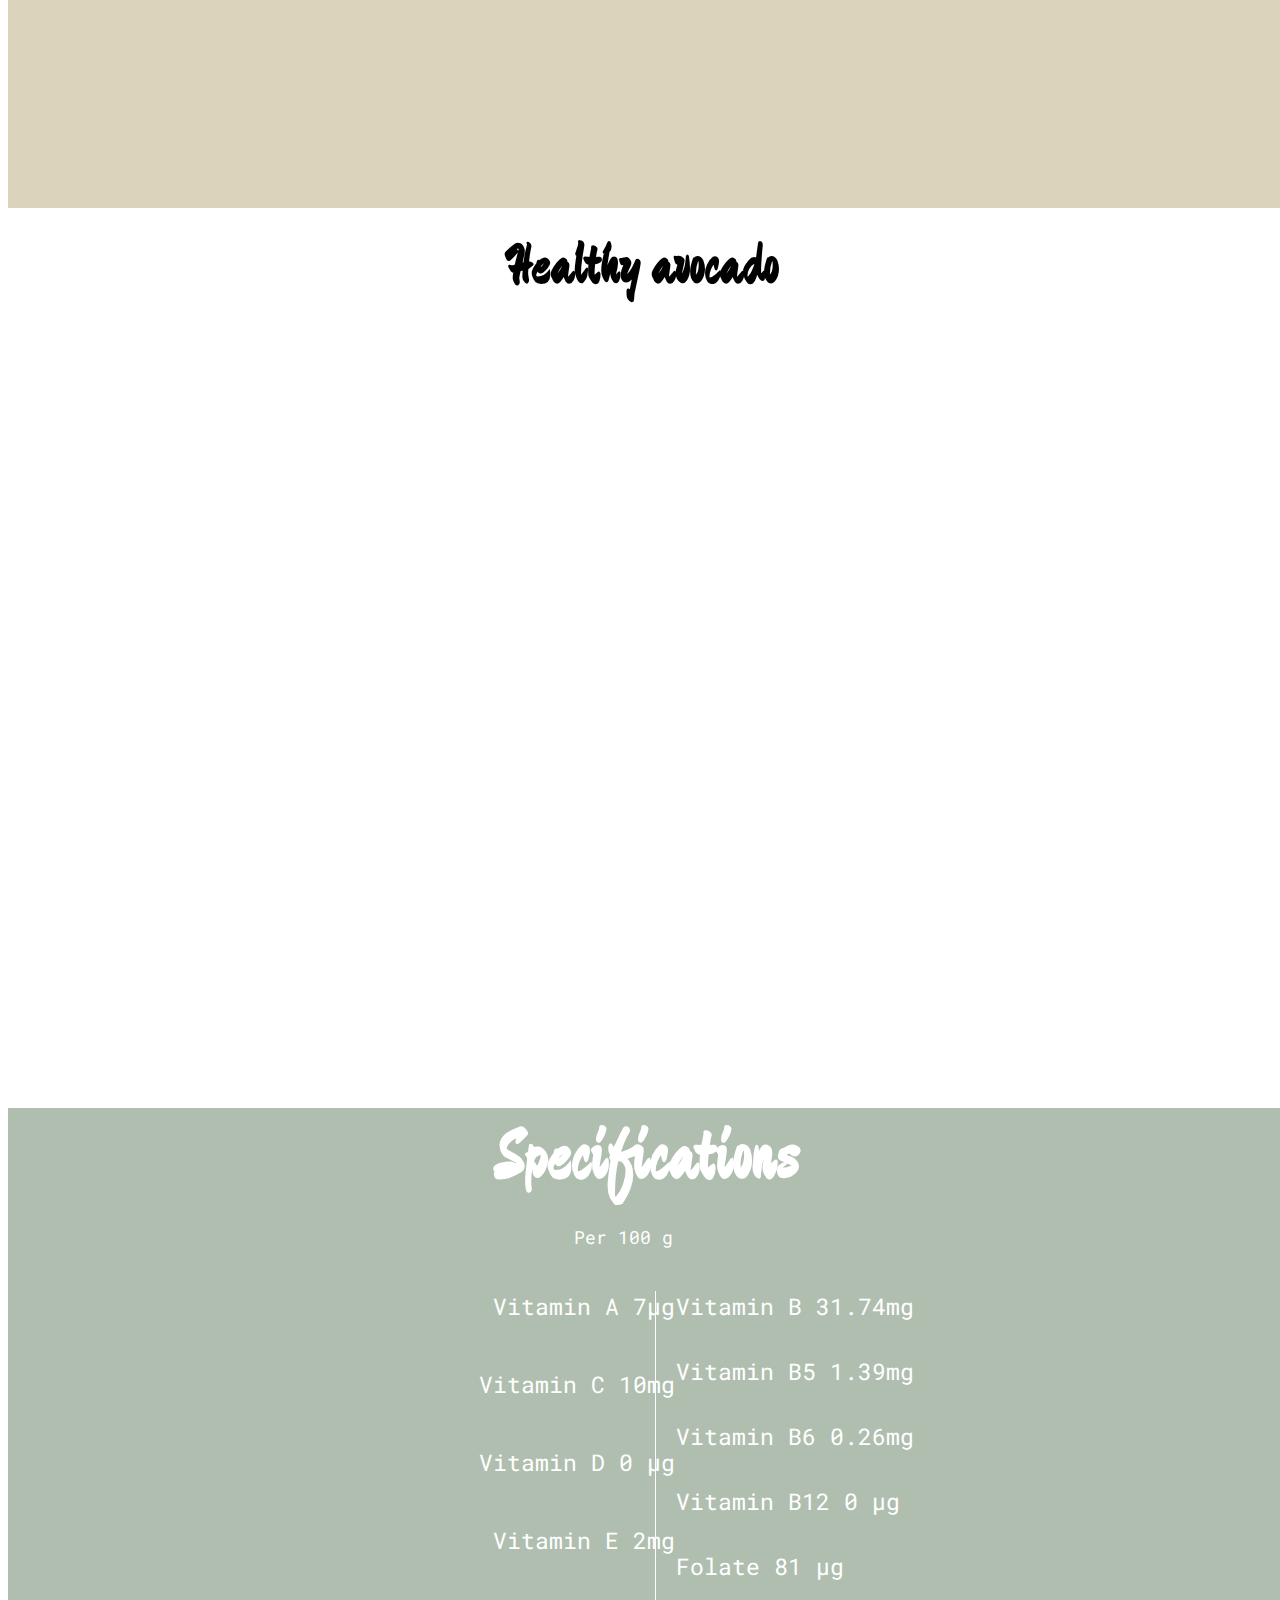
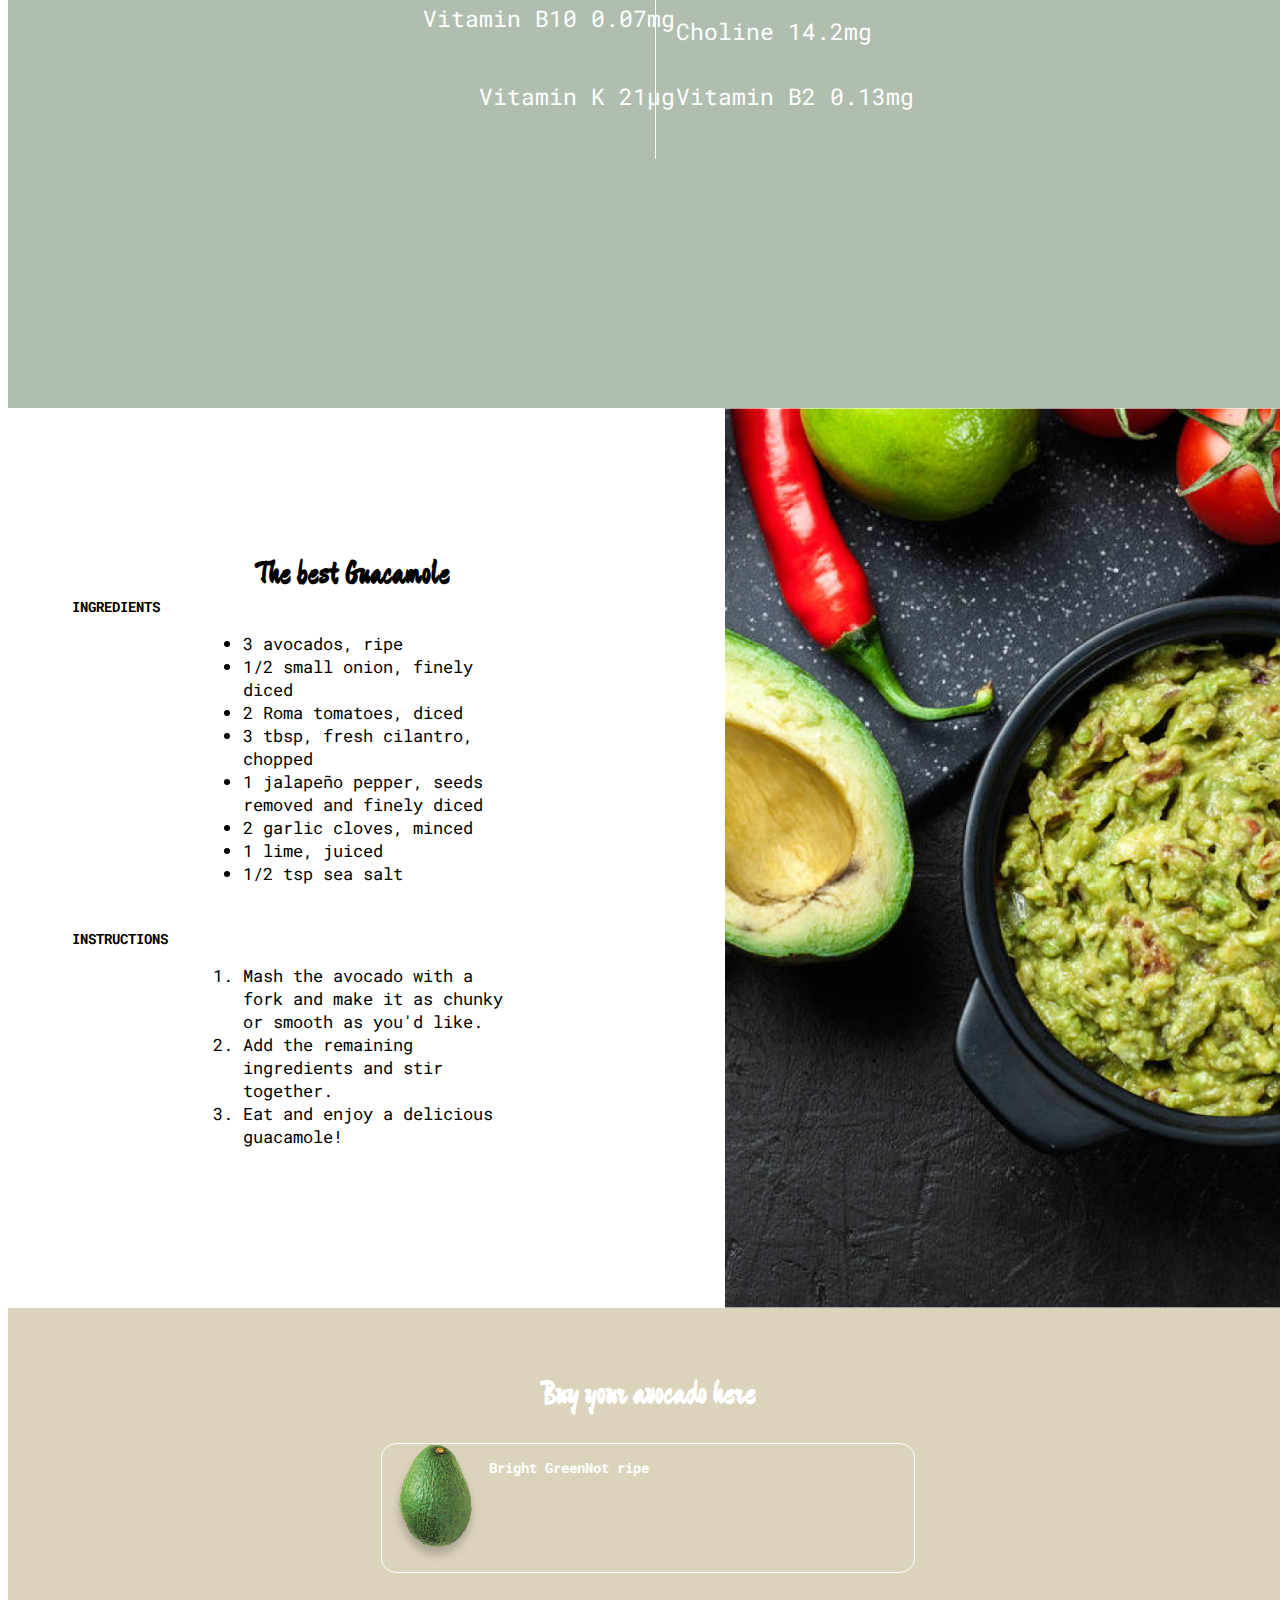
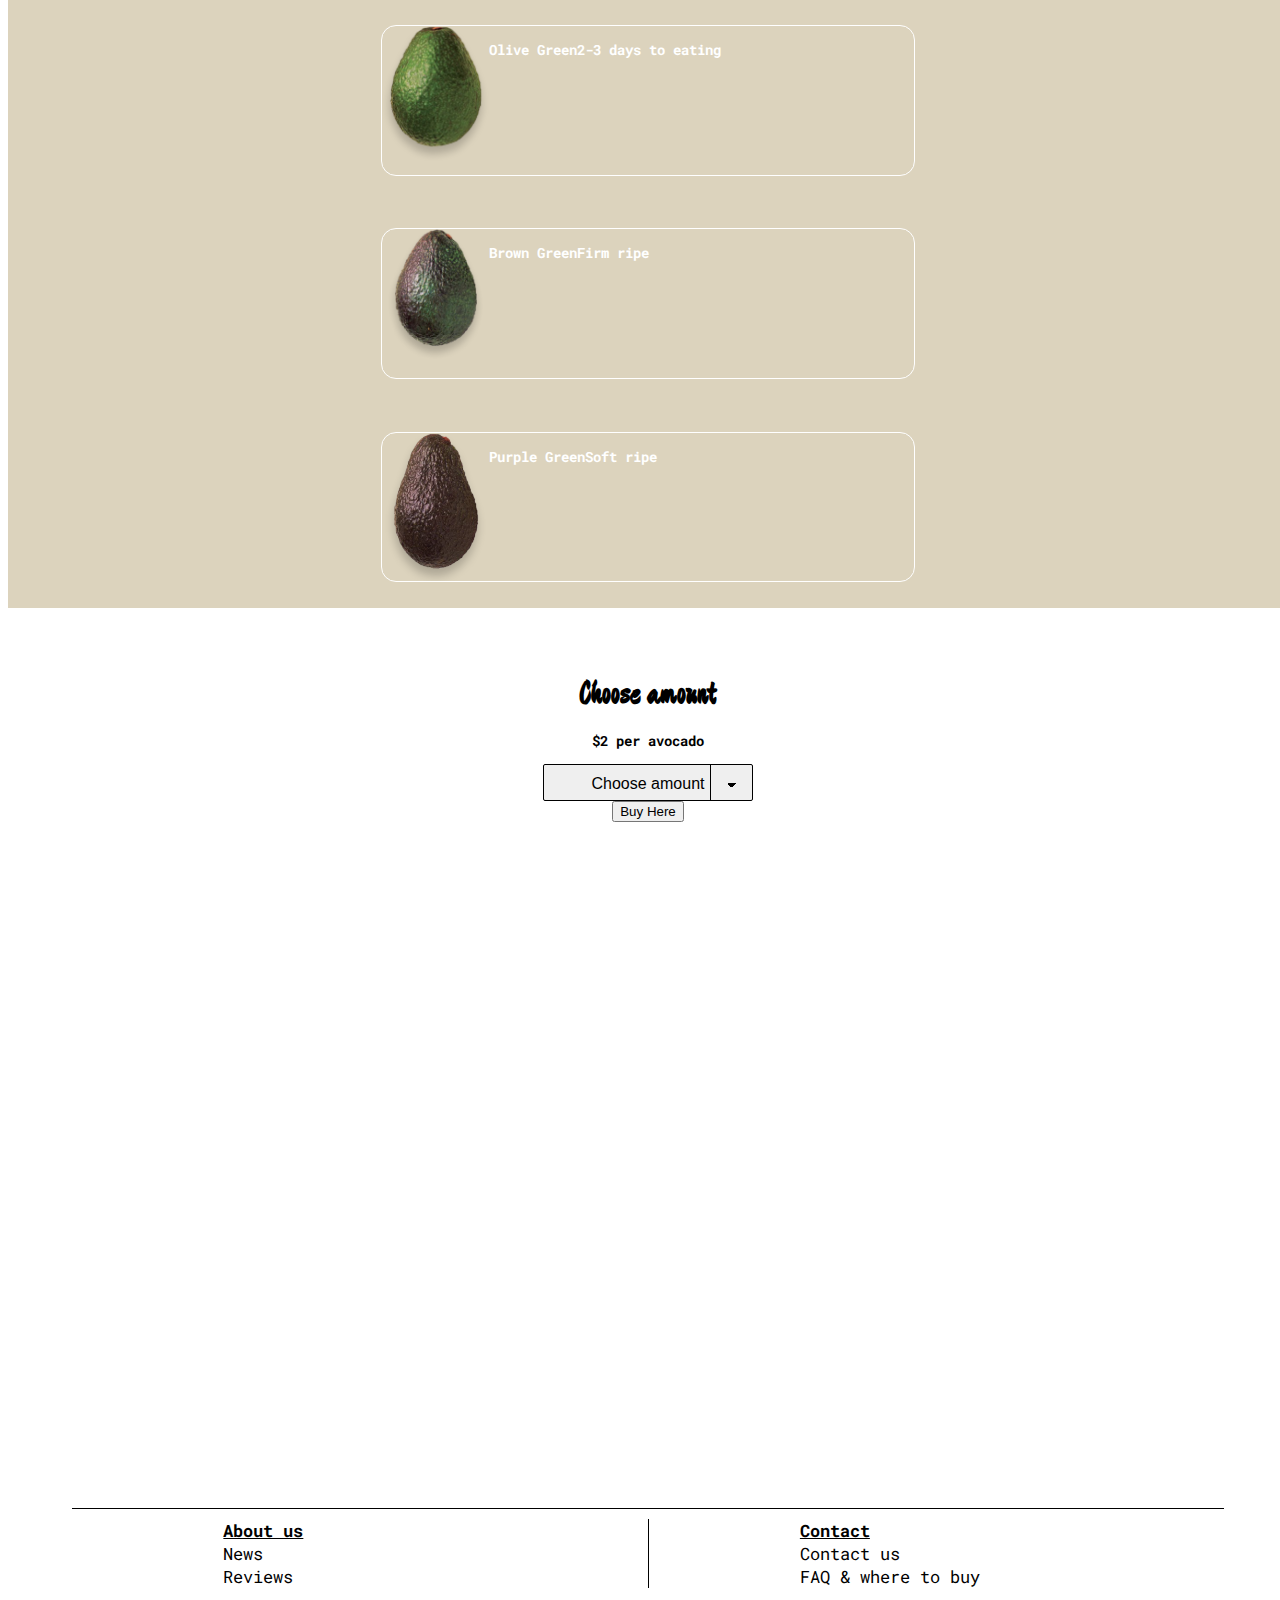
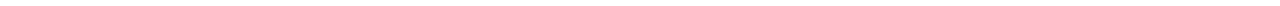
==== commit 2f098361: "change class name to buyButton" ====
--- a/index.html
+++ b/index.html
@@ -150,7 +150,7 @@
             </select>
 
 
-            <button class="buyBtn">Buy Here</button>
+            <button class="buyButton">Buy Here</button>
         </section>
 
         <footer>
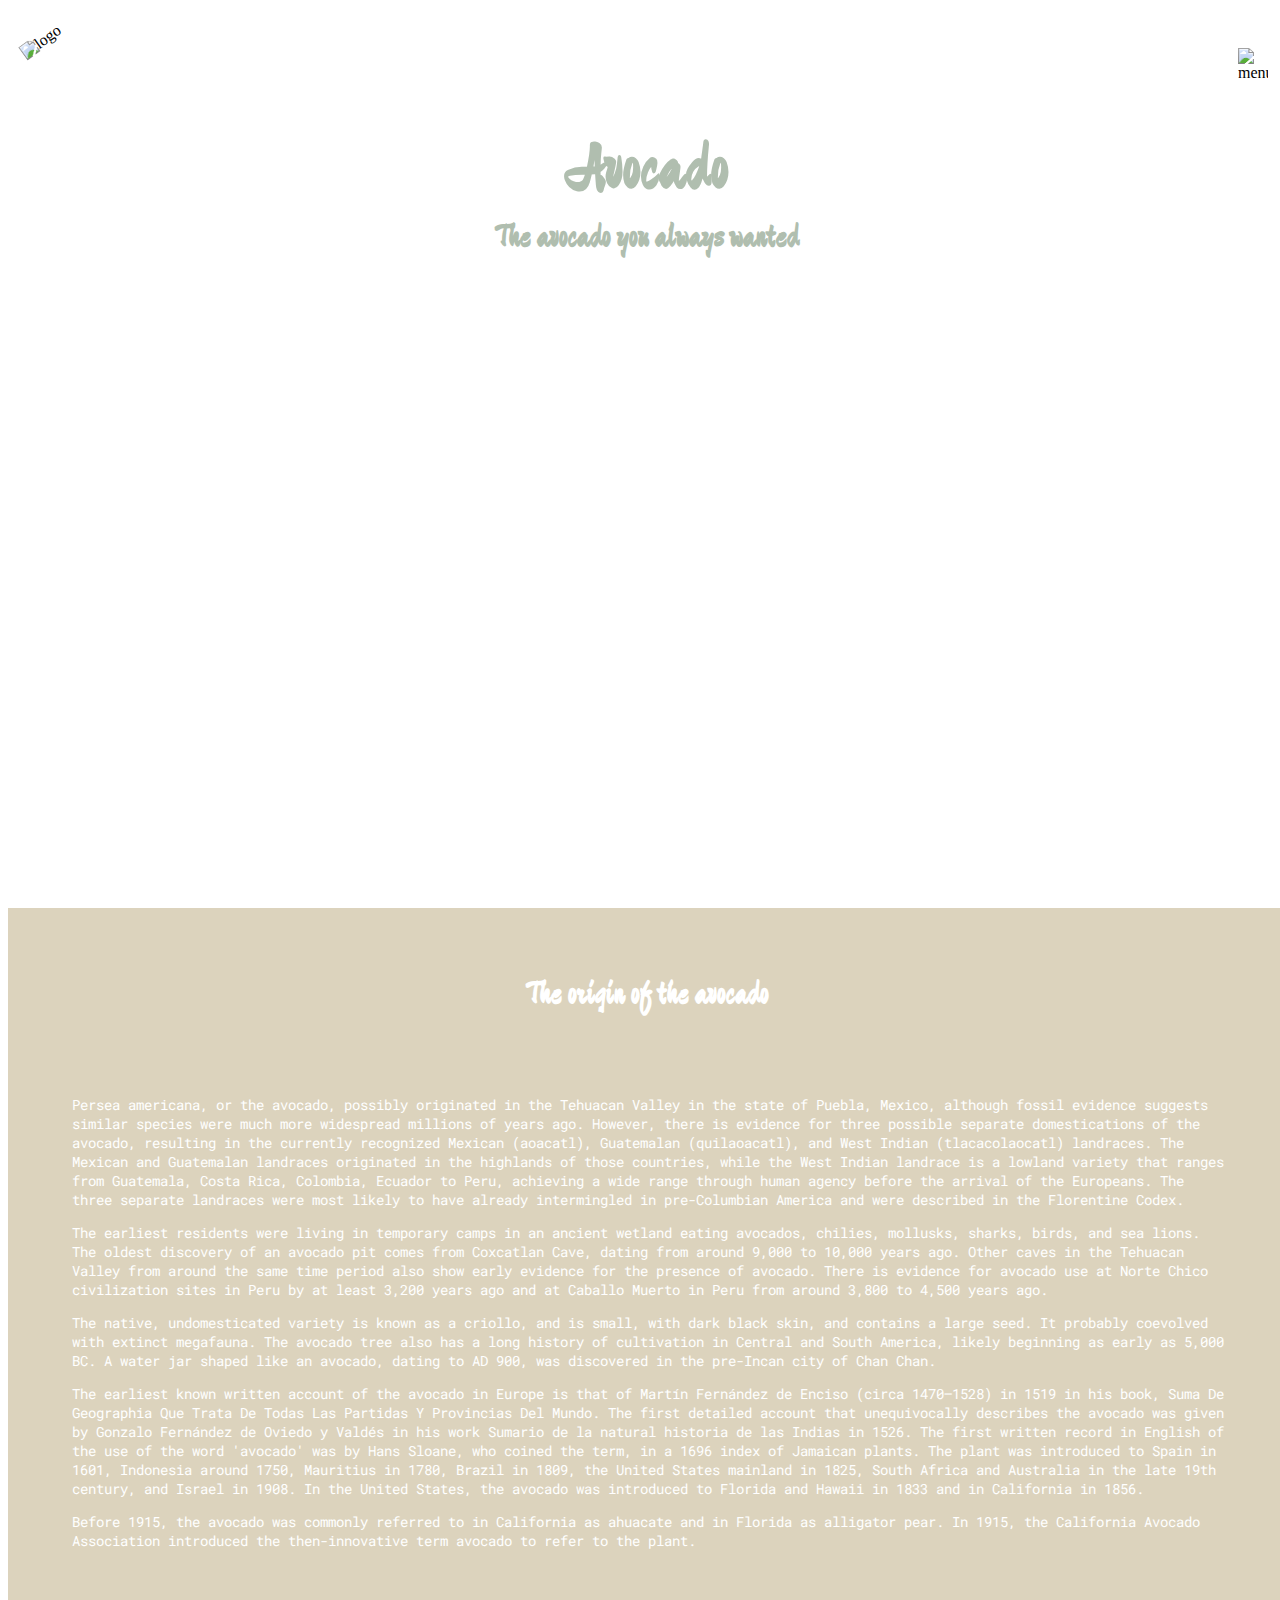
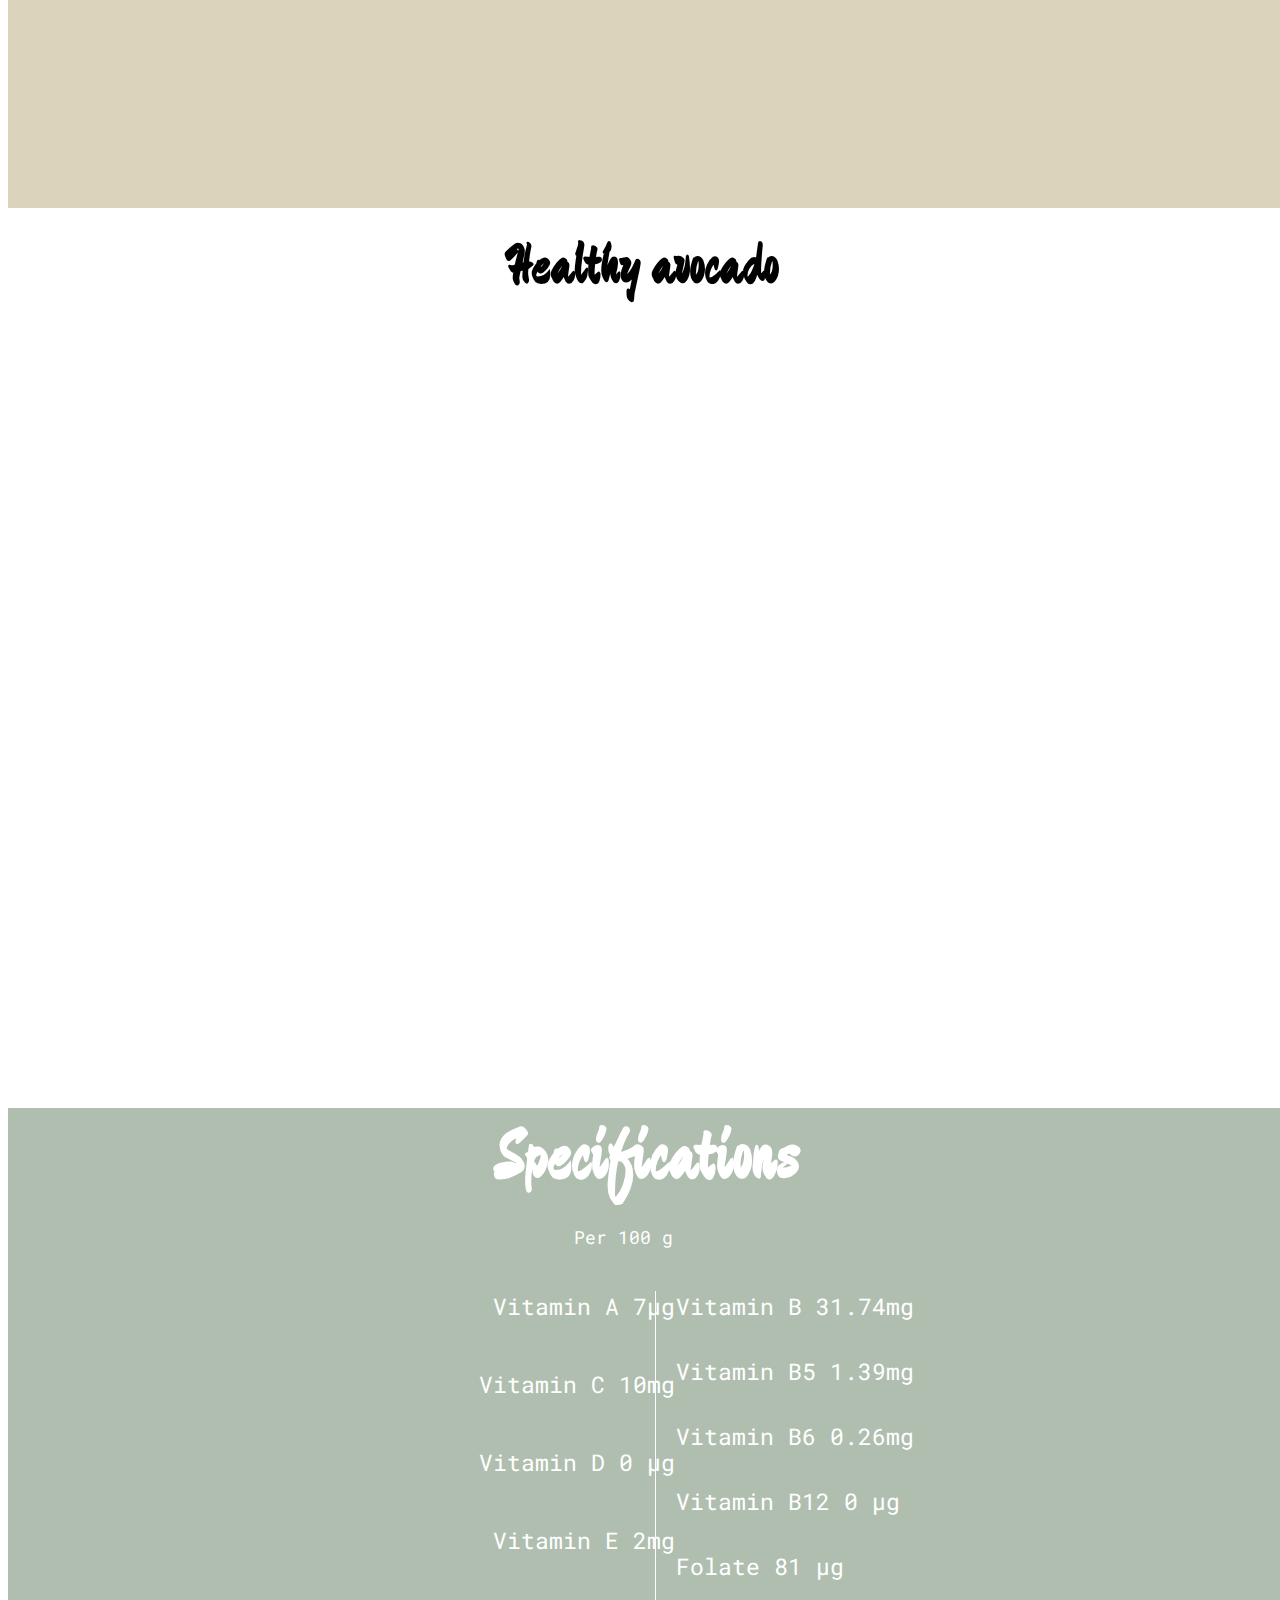
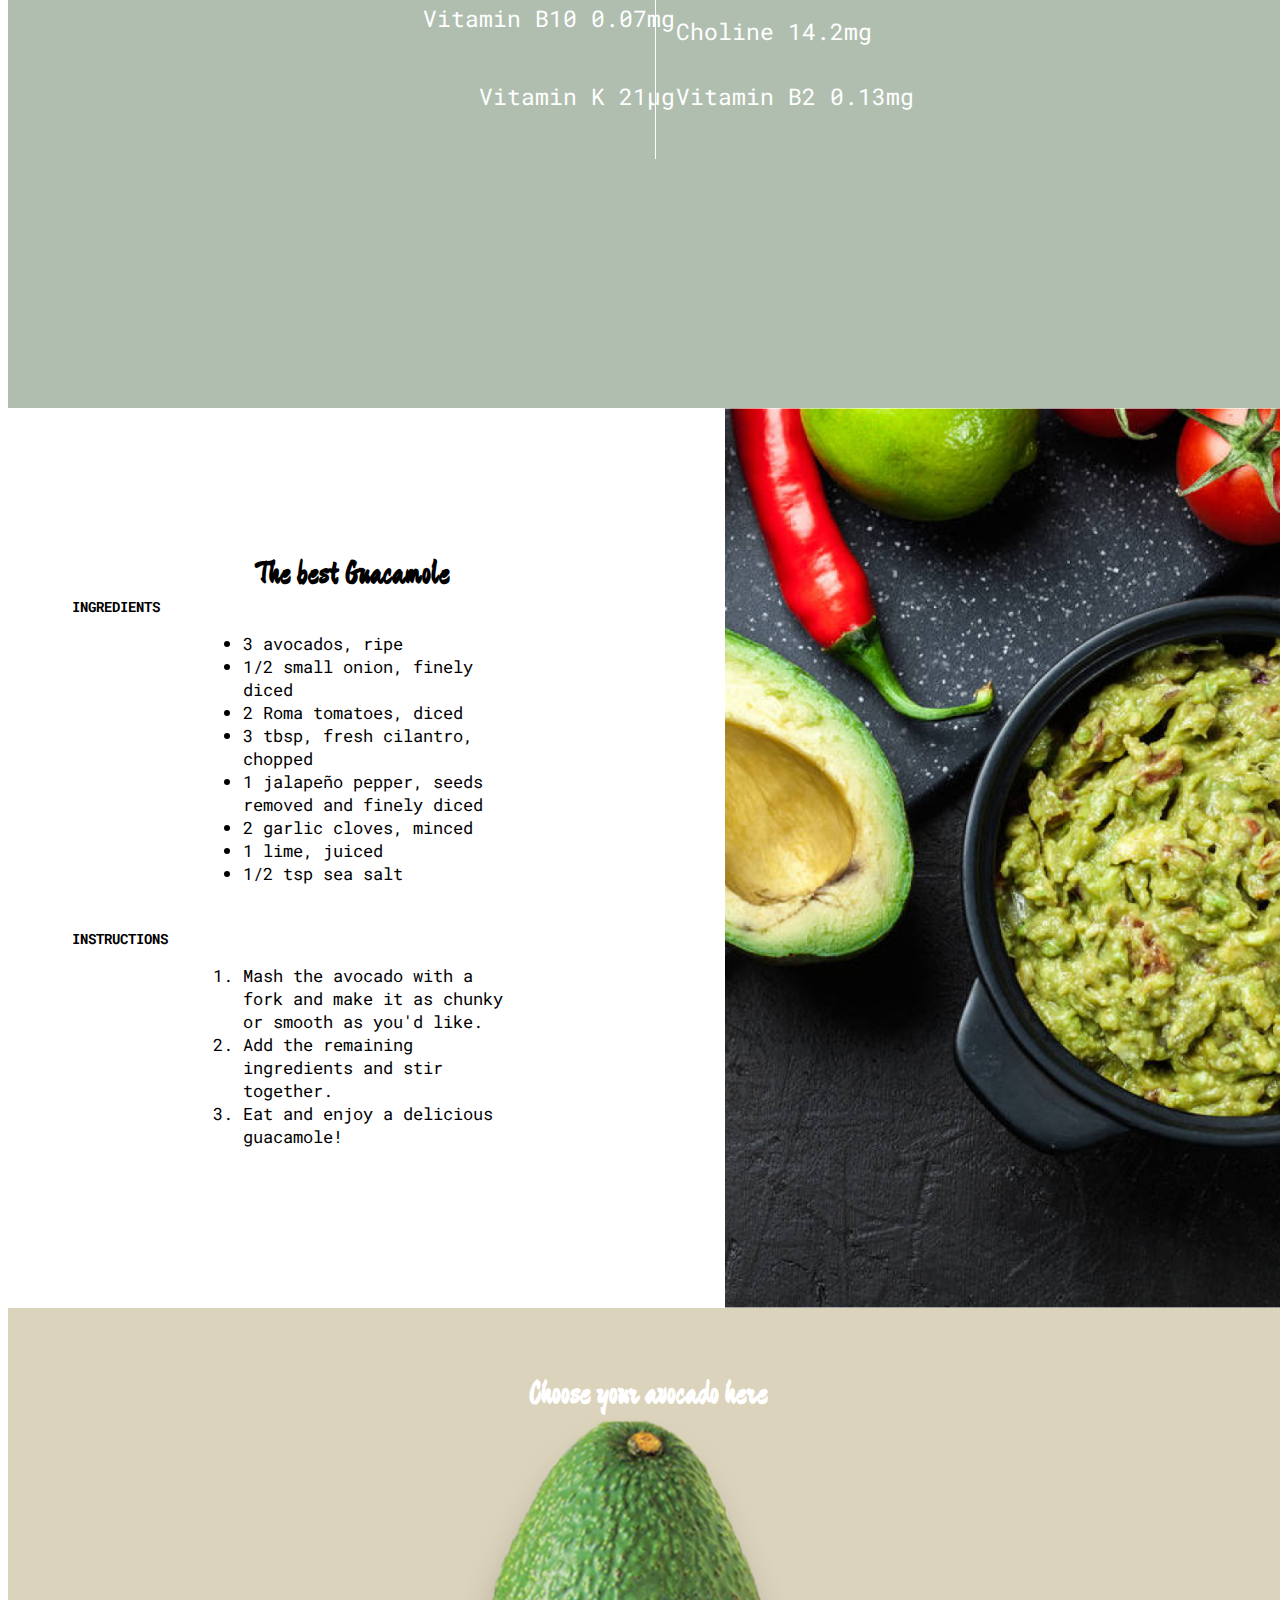
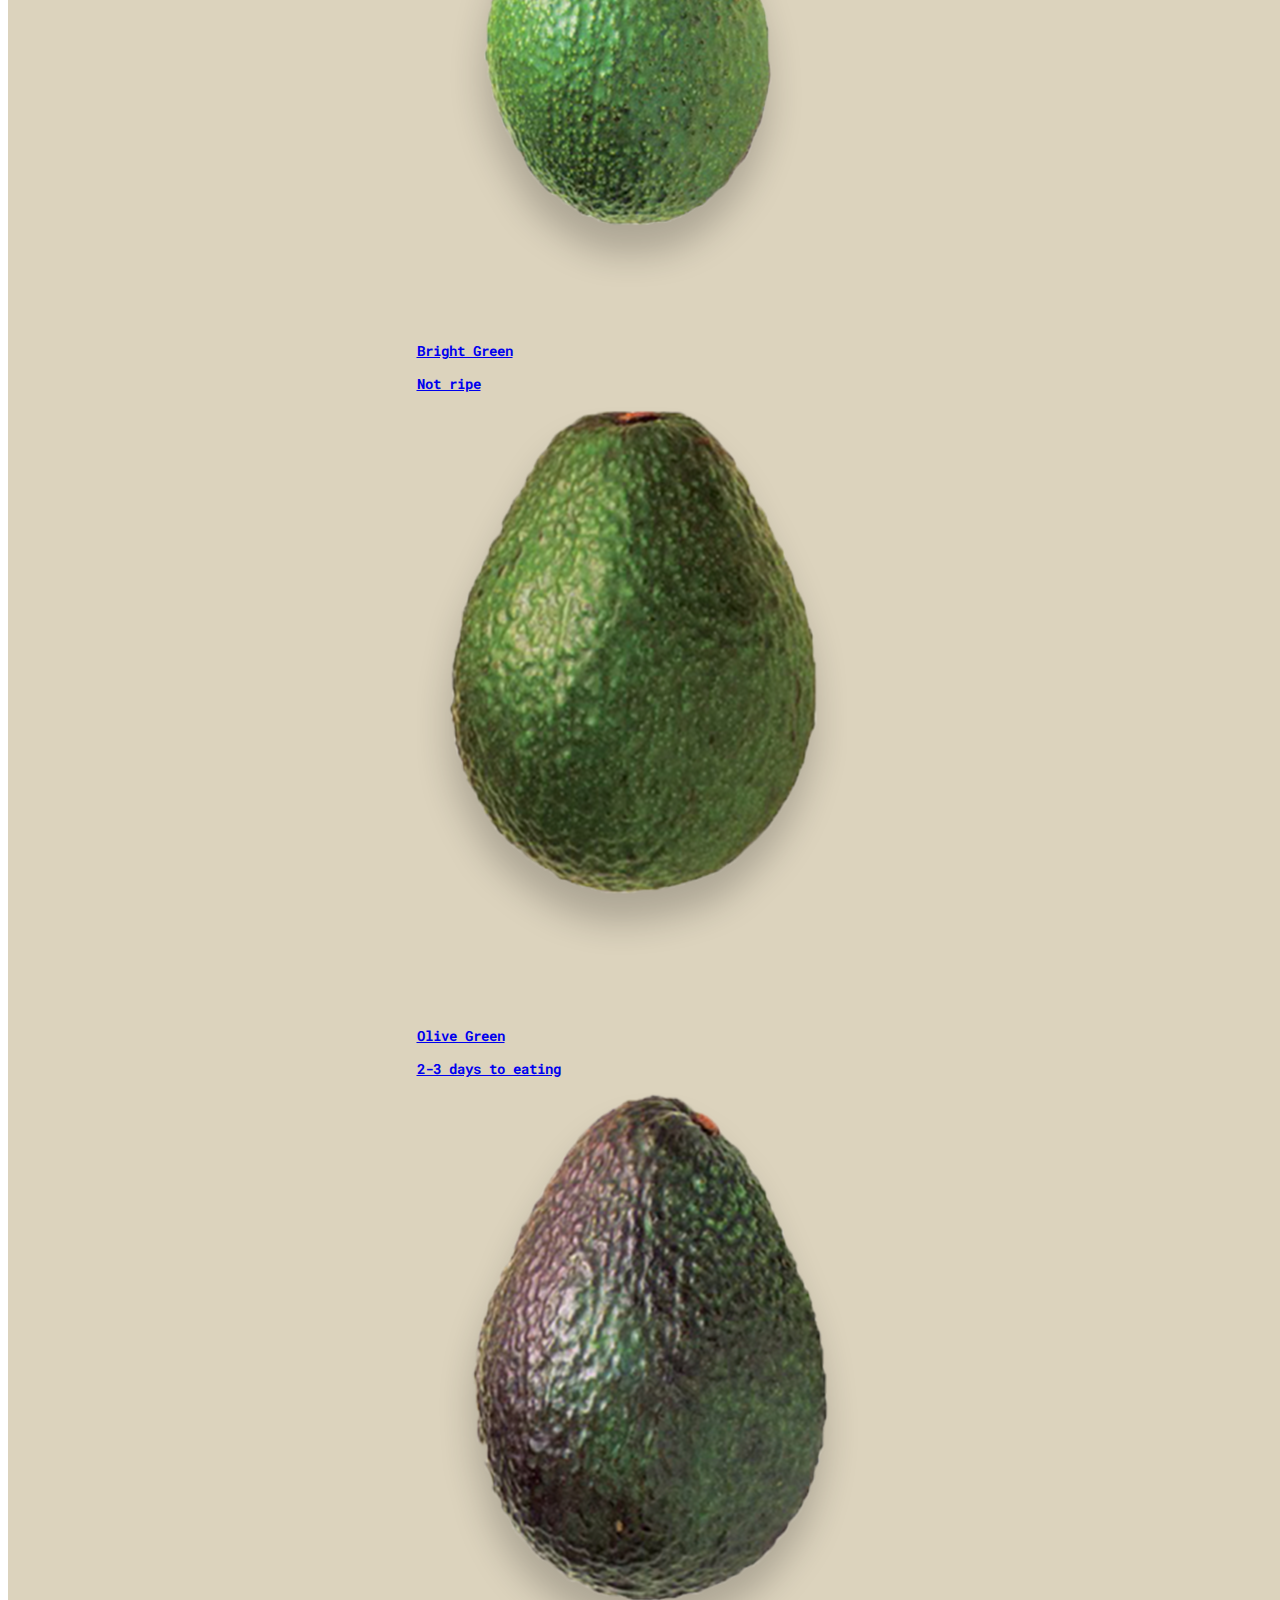
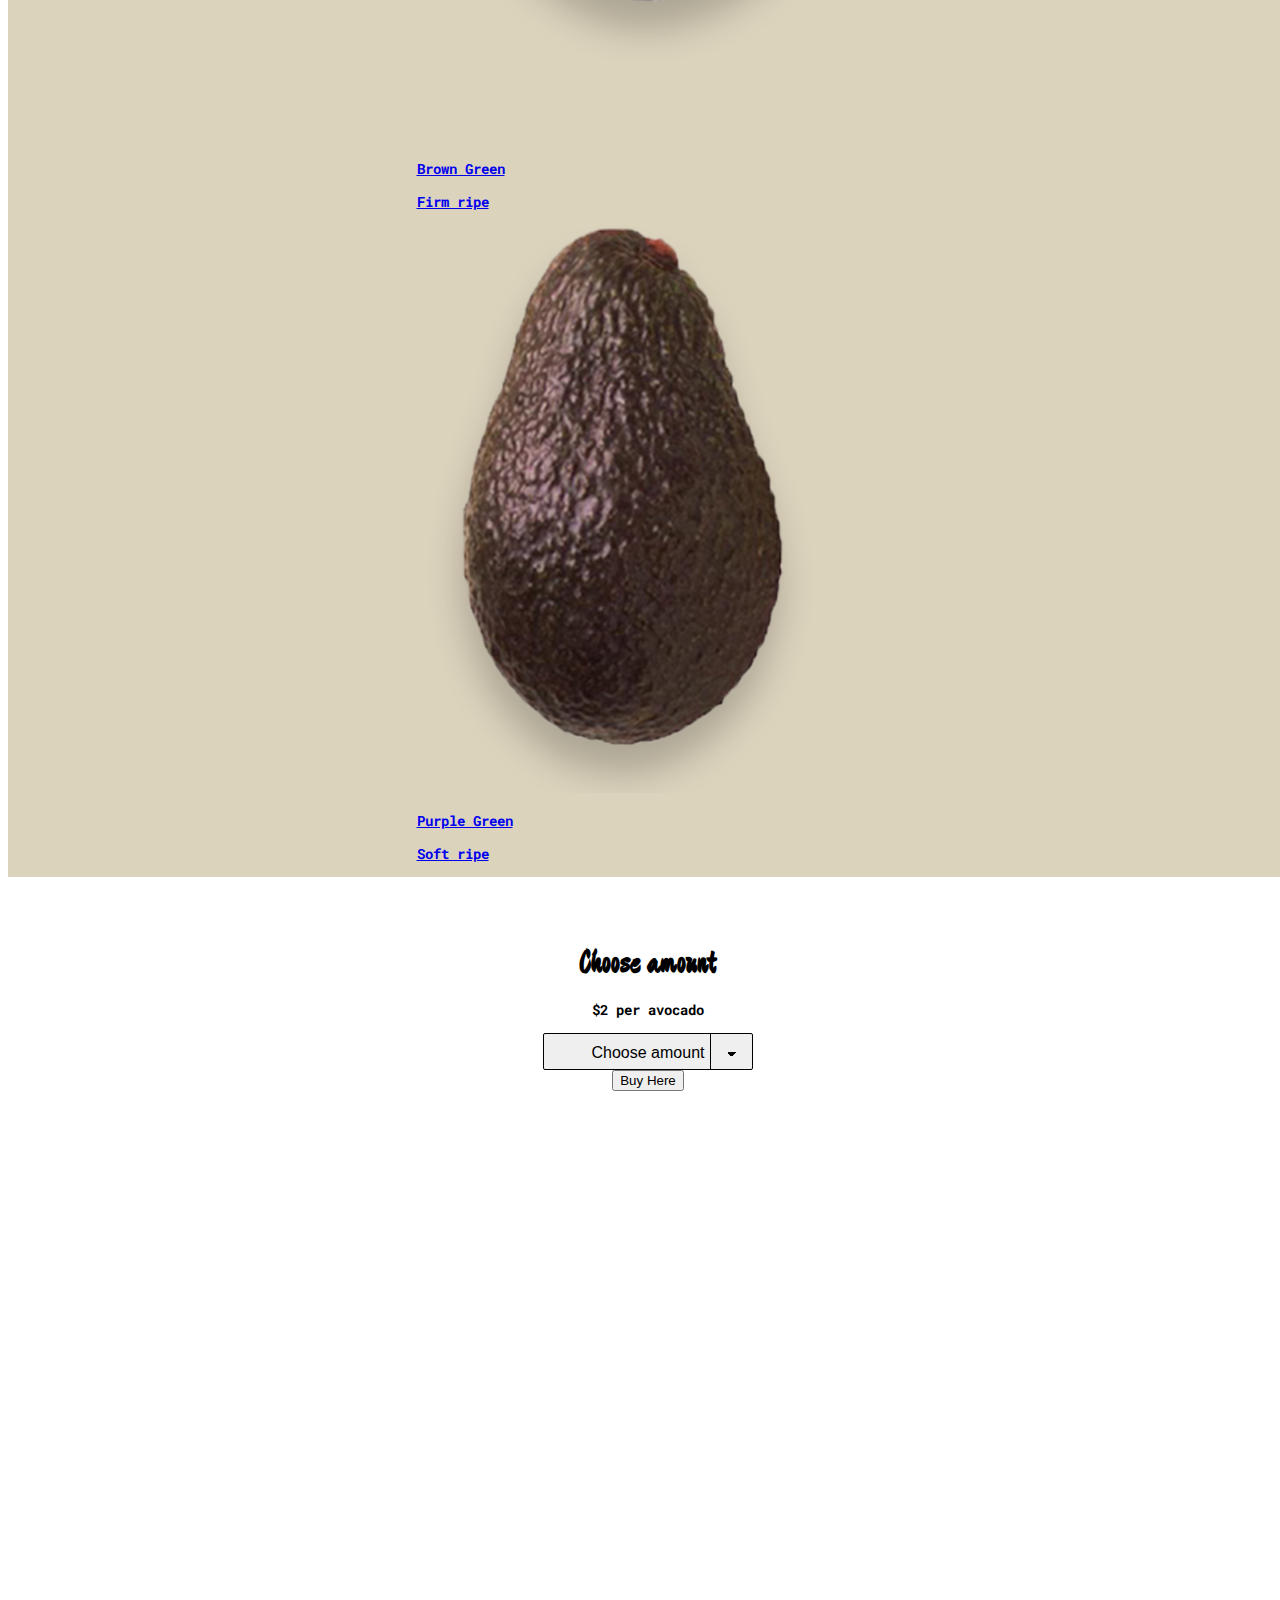
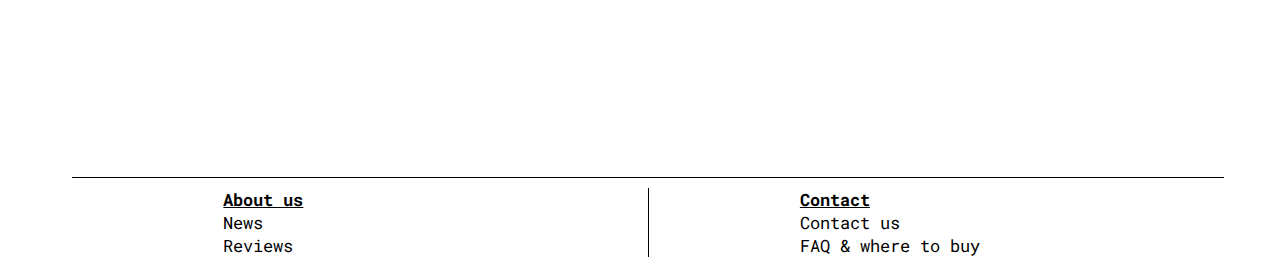
==== commit f177e8f5: "changed name on classes" ====
--- a/index.html
+++ b/index.html
@@ -7,7 +7,7 @@
     <title>Avocado</title>
     <link href='https://unpkg.com/sanitize.css' rel='stylesheet'>
     <link rel="stylesheet" href="style.css">
-    <link href="https://fonts.googleapis.com/css?family=Devonshire|Roboto+Mono:400,700&display=swap" rel="stylesheet">
+    <link href="https://fonts.googleapis.com/css?family=Devonshire|Roboto+Mono:300,400,700&display=swap" rel="stylesheet">
 </head>
 <body>
     <div class="container">
@@ -102,42 +102,58 @@
             </article>
         </section>
     
-        <section class="buy beigeBg flexColCenter">
-            <h2 class="spaceTop">Buy your avocado here</h2>
+        <section class="chooseAvocado beigeBg flexColCenter">
+            <h2 class="spaceTop">Choose your avocado here</h2>
 
             <article>
-                <div class="avocados">
-                    <img src="img/brightgreen.png" alt="Bright green avocado">
-
-                    <h3>Bright Green</h3>
-                    <h3>Not ripe</h3>
+                <div class="avocadoBox">
+                    <a href="#amount" class="avocado">
+                        <img src="img/brightgreen.png" alt="Bright green avocado">
+                        
+                        <div class="avocadoDetail">
+                            <h3>Bright Green</h3>
+                            <h3>Not ripe</h3>
+                        </div>
+                    </a>
                 </div>
 
-                <div class="avocados">
-                    <img src="img/olivegreen.png" alt="Olive green avocado">
+                <div class="avocadoBox">
+                    <a href="#amount" class="avocado">
+                        <img src="img/olivegreen.png" alt="Olive green avocado">
 
-                    <h3>Olive Green</h3>
-                    <h3>2-3 days to eating</h3>
+                        <div class="avocadoDetail">
+                            <h3>Olive Green</h3>
+                            <h3>2-3 days to eating</h3>
+                        </div>
+                    </a>
                 </div>
 
-                <div class="avocados">
-                    <img src="img/browngreen.png" alt="Brown green avocado">
+                <div class="avocadoBox">
+                    <a href="#amount" class="avocado">
+                        <img src="img/browngreen.png" alt="Brown green avocado">
 
-                    <h3>Brown Green</h3>
-                    <h3>Firm ripe</h3>
+                        <div class="avocadoDetail">
+                            <h3>Brown Green</h3>
+                            <h3>Firm ripe</h3>
+                        </div>
+                    </a>
                 </div>
 
-                <div class="avocados">
-                    <img src="img/purplegreen.png" alt="purplegreen green avocado">
+                <div class="avocadoBox">
+                    <a href="#amount" class="avocado">    
+                        <img src="img/purplegreen.png" alt="purplegreen green avocado">
 
-                    <h3>Purple Green</h3>
-                    <h3>Soft ripe</h3>
+                        <div class="avocadoDetail">
+                            <h3>Purple Green</h3>
+                            <h3>Soft ripe</h3>
+                        </div>
+                    </a>
                 </div>
             </article>
         </section>
     
 
-        <section class="amount flexColCenter">
+        <section class="buy flexColCenter" id="amount">
             <h2 class="spaceTop">Choose amount</h2>
             <h3>$2 per avocado</h3>
 
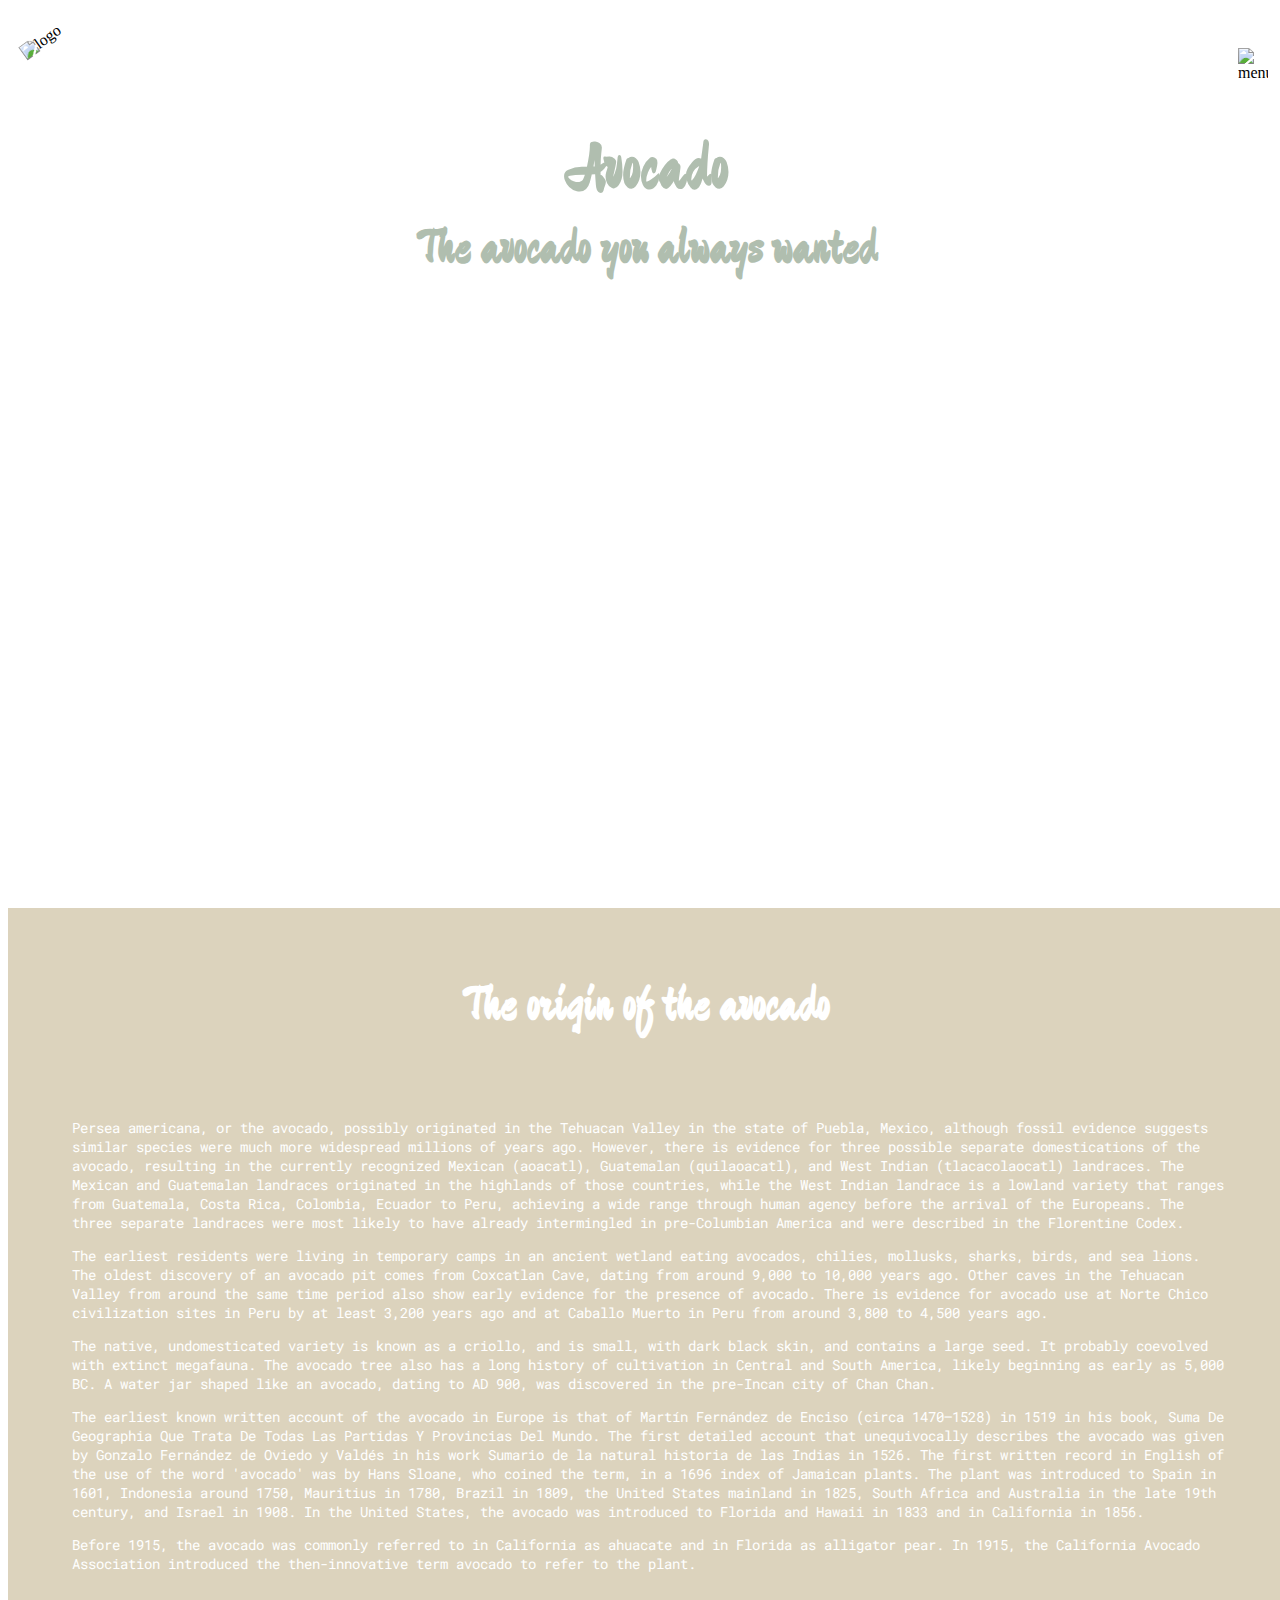
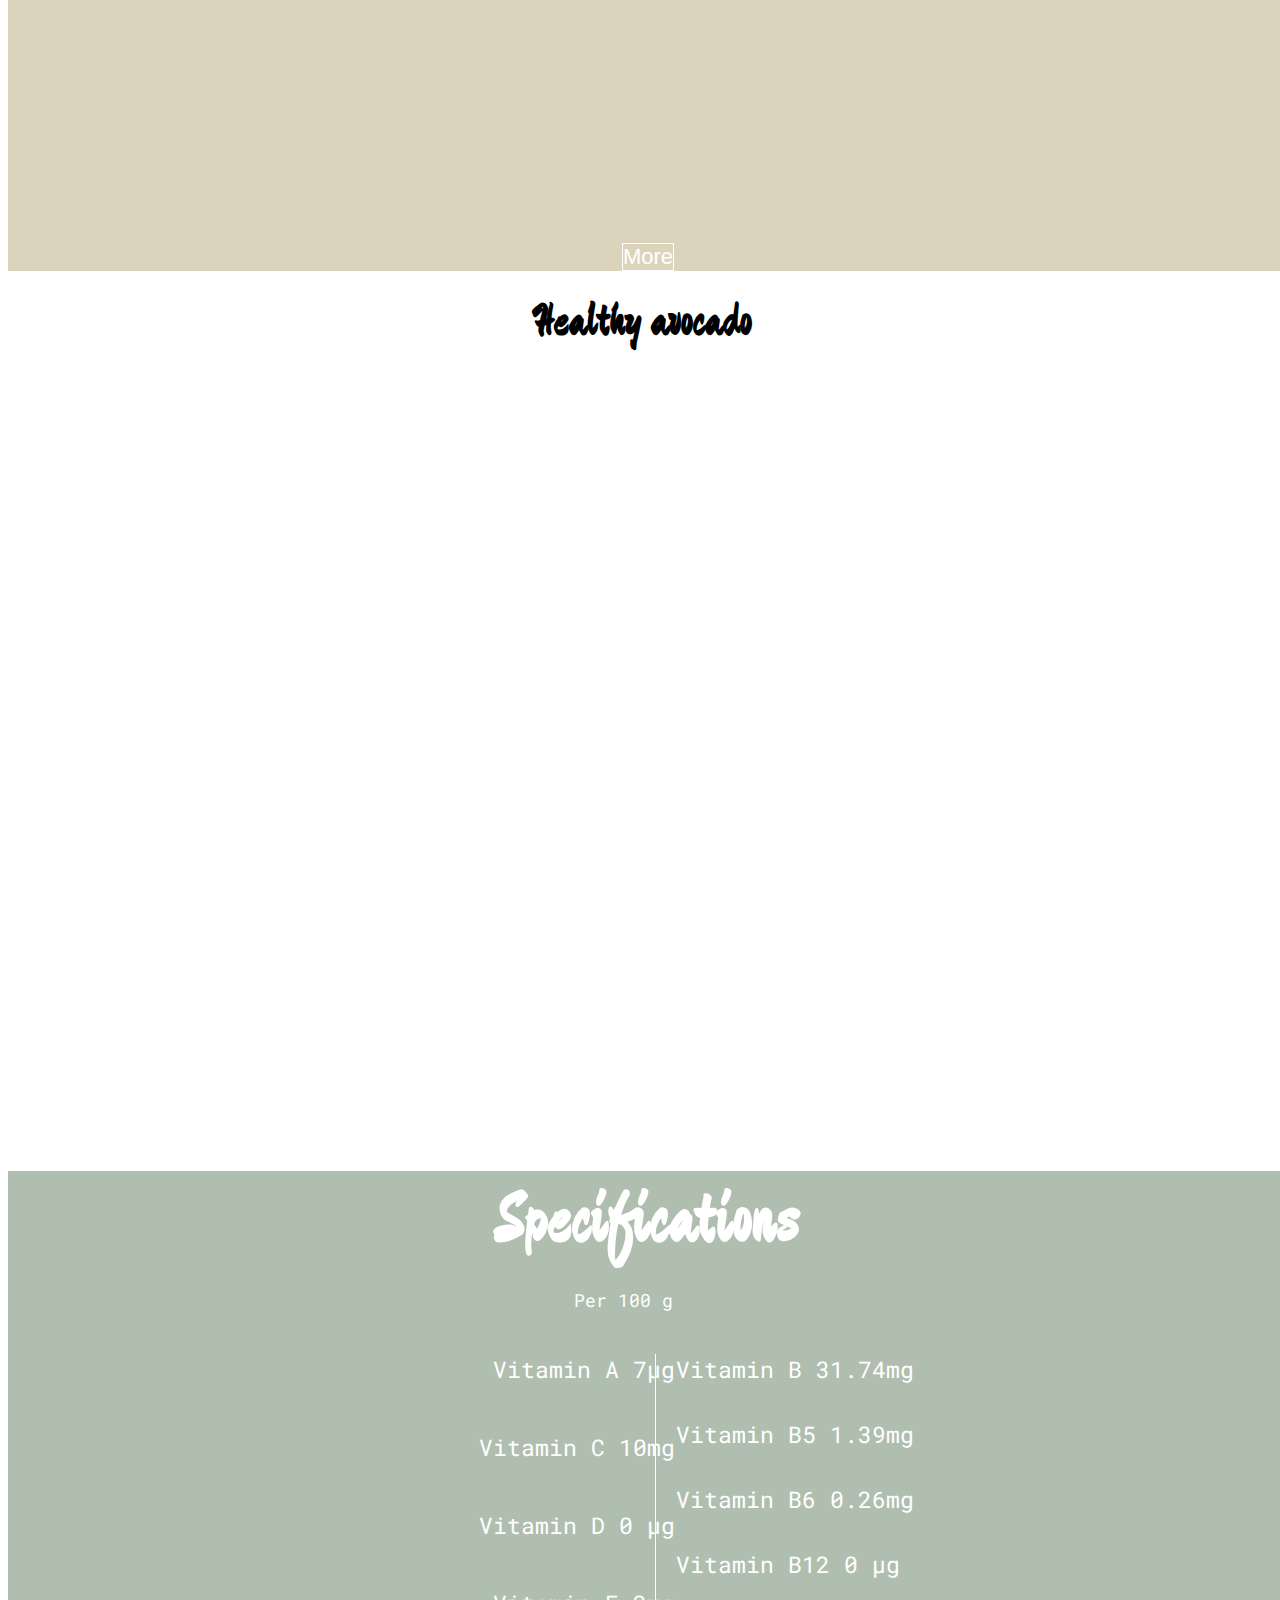
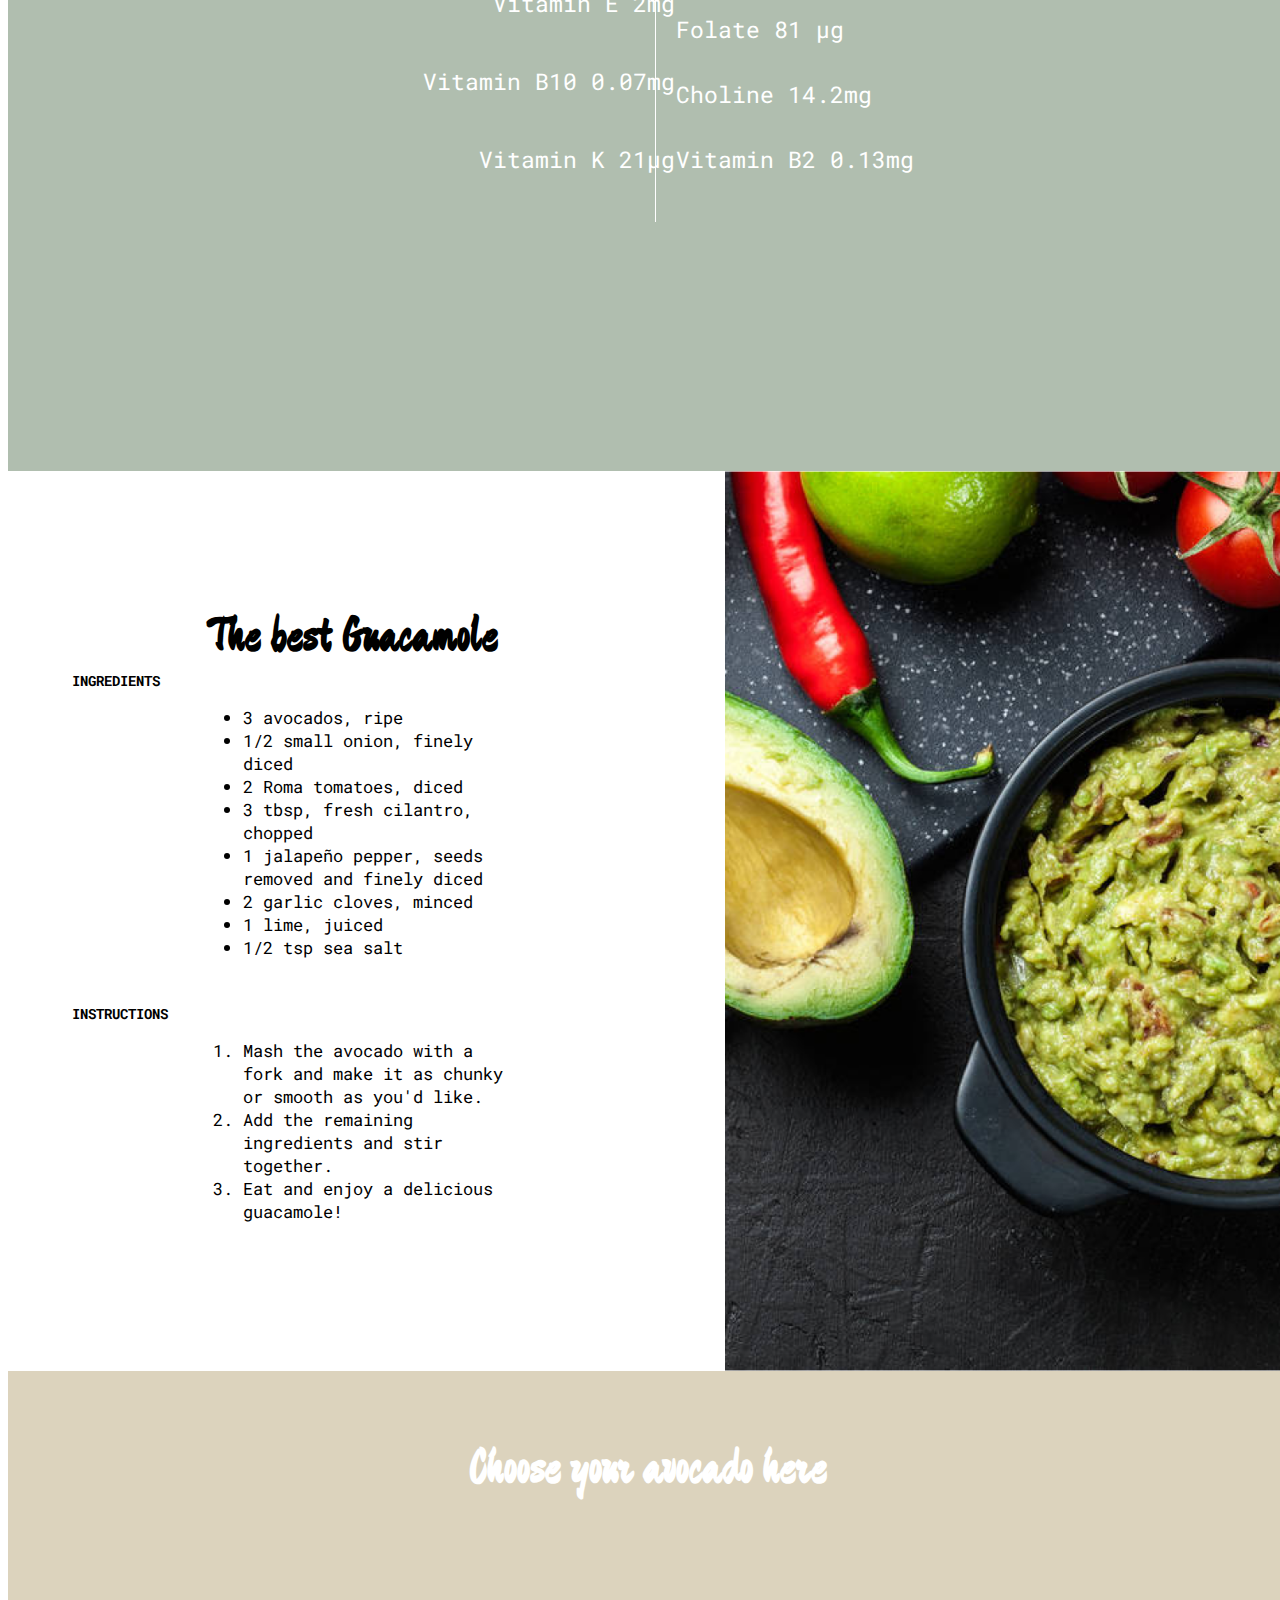
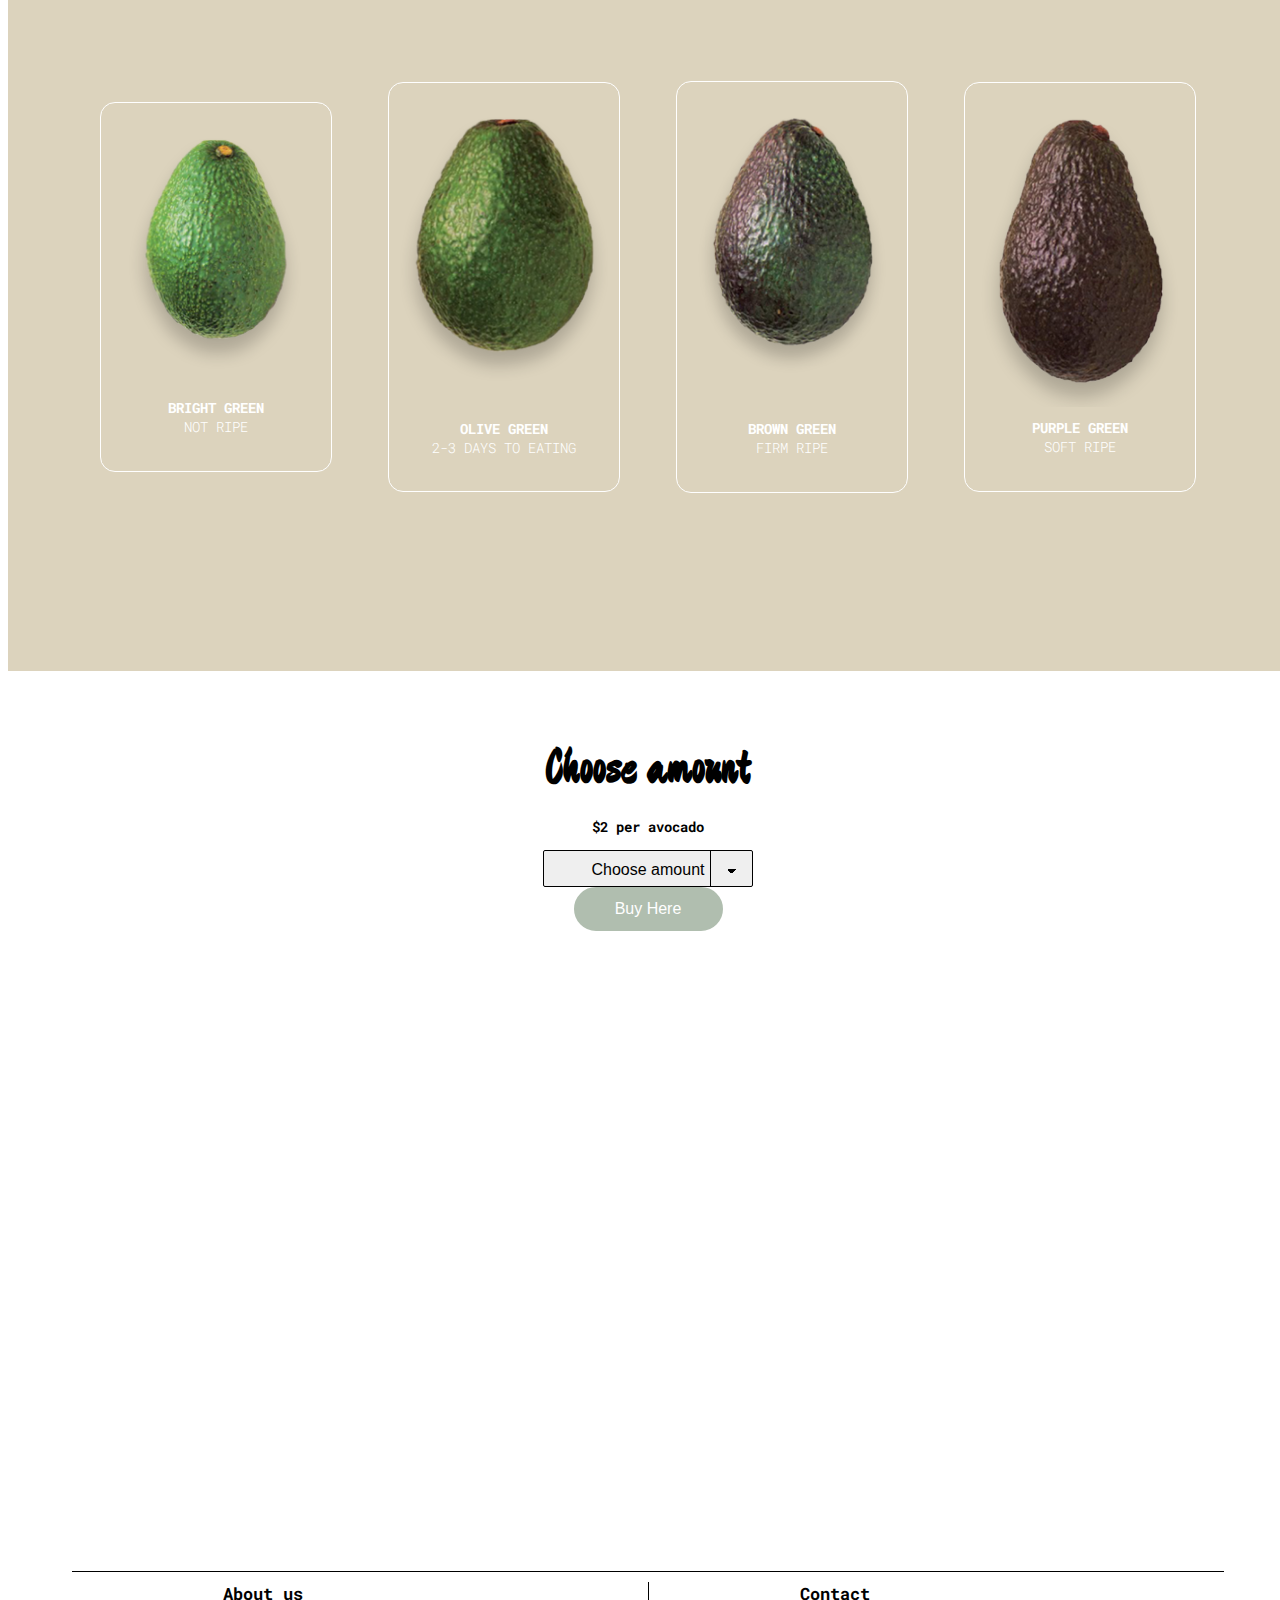
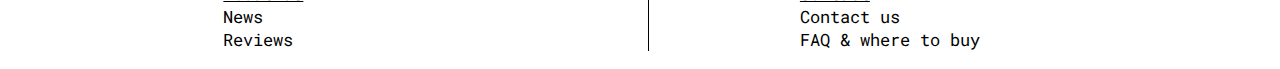
==== commit d0cbf96c: "added js (#12)" ====
--- a/index.html
+++ b/index.html
@@ -25,16 +25,18 @@
             <!-- <img src="img/header.jpg" alt="Two avocados" class="hero"> -->
         </section>
     
-        <section class="origin beigeBg flexColCenter">
+        <section  class="origin beigeBg flexColCenter">
             <h2 class="spaceTop">The origin of the avocado</h2>
 
-            <div class="originText">
+            <div id="origin" class="originText">
                 <p>Persea americana, or the avocado, possibly originated in the Tehuacan Valley in the state of Puebla, Mexico, although fossil evidence suggests similar species were much more widespread millions of years ago. However, there is evidence for three possible separate domestications of the avocado, resulting in the currently recognized Mexican (aoacatl), Guatemalan (quilaoacatl), and West Indian (tlacacolaocatl) landraces. The Mexican and Guatemalan landraces originated in the highlands of those countries, while the West Indian landrace is a lowland variety that ranges from Guatemala, Costa Rica, Colombia, Ecuador to Peru, achieving a wide range through human agency before the arrival of the Europeans. The three separate landraces were most likely to have already intermingled in pre-Columbian America and were described in the Florentine Codex.</p>
                 <p>The earliest residents were living in temporary camps in an ancient wetland eating avocados, chilies, mollusks, sharks, birds, and sea lions. The oldest discovery of an avocado pit comes from Coxcatlan Cave, dating from around 9,000 to 10,000 years ago. Other caves in the Tehuacan Valley from around the same time period also show early evidence for the presence of avocado. There is evidence for avocado use at Norte Chico civilization sites in Peru by at least 3,200 years ago and at Caballo Muerto in Peru from around 3,800 to 4,500 years ago.</p>
                 <p>The native, undomesticated variety is known as a criollo, and is small, with dark black skin, and contains a large seed. It probably coevolved with extinct megafauna. The avocado tree also has a long history of cultivation in Central and South America, likely beginning as early as 5,000 BC. A water jar shaped like an avocado, dating to AD 900, was discovered in the pre-Incan city of Chan Chan.</p>
                 <p>The earliest known written account of the avocado in Europe is that of Martín Fernández de Enciso (circa 1470–1528) in 1519 in his book, Suma De Geographia Que Trata De Todas Las Partidas Y Provincias Del Mundo. The first detailed account that unequivocally describes the avocado was given by Gonzalo Fernández de Oviedo y Valdés in his work Sumario de la natural historia de las Indias in 1526. The first written record in English of the use of the word 'avocado' was by Hans Sloane, who coined the term, in a 1696 index of Jamaican plants. The plant was introduced to Spain in 1601, Indonesia around 1750, Mauritius in 1780, Brazil in 1809, the United States mainland in 1825, South Africa and Australia in the late 19th century, and Israel in 1908. In the United States, the avocado was introduced to Florida and Hawaii in 1833 and in California in 1856.</p>
                 <p>Before 1915, the avocado was commonly referred to in California as ahuacate and in Florida as alligator pear. In 1915, the California Avocado Association introduced the then-innovative term avocado to refer to the plant.</p>
+               
             </div>
+            <button id="more" class="more">More</button>
         </section>
     
         <section class="healthy flexColCenter">
@@ -186,5 +188,6 @@
             </article>
         </footer>
     </div>
+   <script src="script.js" ></script>
 </body>
 </html>--- a/style.css
+++ b/style.css
@@ -8,6 +8,9 @@
 } */
 
 /**MOBILE-FIRST**/
+html {
+    scroll-behavior: smooth;
+}
 
 body {
     width: 100%;
@@ -106,22 +109,34 @@
     background-position: 50% 70%;
 }
 /*********ORIGIN********/
+
 .originText {
-    padding: 5%;
+    padding:5%;
 }   
+.more{
+    background: none;
+	color: inherit;
+	padding: 0;
+    cursor: pointer;
+	outline: inherit;
+    border: 1px solid white;
+    font-size: 22px;
+    position: relative;
+}
 
 /*****HEALTHY*******/
 .healthy{
     text-align: center;
     margin-left:-11px;
 }
+
 .healthy h2 {
     font-size: 44px;
     padding:20px;
     margin:0px;
 }
-.imgHealthy{
-    
+
+.imgHealthy {
     width:100%;
     height: 80vh;
     background-image: url('img/TheAvocadoOfStuff2.png');
@@ -129,6 +144,7 @@
     background-size:cover;
     background-position-x:-150px;
 }
+
 /*********SPECS********/
 .specs {
     display: flex;
@@ -136,35 +152,40 @@
     align-items: center;
    
 }
-.specs h2{
+.specs h2 {
     margin:0px -15px;
     font-size: 44px;
-    
-    }
-    .specs p{
-        padding-bottom: 24px;
-        padding-right: 50px;
-    }
-   .specsText article ul{
+}
+
+.specs p {
+    padding-bottom: 24px;
+    padding-right: 50px;
+}
+
+.specsText article ul {
     padding:0px;
 }
-   .specsText article li{
+
+.specsText article li {
     padding-bottom:10px;
 }
-    .specsText :last-child{
+
+.specsText :last-child {
     margin:0px;
 }
-.specsText ul {
-        padding: 0;
-        margin: 0;
-        list-style-type: none;
-    }
 
 .specsText ul {
     padding: 0;
     margin: 0;
     list-style-type: none;
 }
+
+.specsText ul {
+    padding: 0;
+    margin: 0;
+    list-style-type: none;
+}
+
 /*********RECIPE********/
 .recipe {
     display:flex;
@@ -175,6 +196,7 @@
     width: 100%;
     height: 150px;
     object-fit: cover;
+    object-position: 50% 35%;
 }
 
 .recipe article:first-child {
@@ -190,28 +212,63 @@
     padding-bottom: 5%;
 }
 
-/*********BUY********/
-.buy article {
+/*********CHOOSE AVOCADO********/
+.chooseAvocado article {
     display: flex;
     flex-grow: 1;
     flex-direction: column;
     justify-content: space-around;
     align-items: center;
-}
-
-.avocados {
+    padding: 5%;
+}
+
+.avocadoBox {
     width: 80%;
-    display: flex;
     border: 1px solid white;
     border-radius: 15px;
-    
-}
-
-.avocados img {
+}
+
+.avocado {
+    display: flex;
+    align-items: center;
+    text-decoration: none;
+    color: white;
+}
+
+.avocado:hover {
+    cursor: pointer;
+}
+
+.avocado:visited {
+    color: white;
+}
+
+.avocado img {
+    margin-left: 5%;
+    margin-bottom: 2%;
+    padding-top: 5%;
     width: 20%;
 }
-/****Amount avocados****/
- .selectAmount{
+
+.avocadoDetail {
+    display: flex;
+    flex-direction: column;
+    justify-content: center;
+    align-items: center;
+    width: 100%;
+}
+
+.avocadoDetail h3 {
+    margin: 0;
+    text-transform: uppercase;
+}
+
+.avocadoDetail h3:last-child {
+    font-weight: 300;
+}
+
+/*******BUY*******/
+.selectAmount {
     font-size:16px;
     height:37px;
     width:210px;
@@ -221,45 +278,50 @@
     padding:10px;
     
     
-  -webkit-box-sizing: border-box;
-  -moz-box-sizing: border-box;
-  box-sizing: border-box;
-  -webkit-appearance: none;
-  -moz-appearance: none;
-}  
-select{
+    -webkit-box-sizing: border-box;
+    -moz-box-sizing: border-box;
+    box-sizing: border-box;
+    -webkit-appearance: none;
+    -moz-appearance: none;
+} 
+
+select {
     background-image:
-    linear-gradient(45deg, transparent 50%, rgb(0, 0, 0) 50%),
-    linear-gradient(135deg, rgb(0, 0, 0) 50%, transparent 50%),
-    linear-gradient(to right, black,    black);
-  background-position:
-    calc(100% - 20px) calc(1em + 2px),
-    calc(100% - 15px) calc(1em + 2px),
-    80% -0%;
-  background-size:
-    5px 5px,
-    5px 5px,
-    1px 2.5em;
-  background-repeat: no-repeat;
-}
-.buyBtn{
-border:2px solid  #B0BEAF;
-font-size:16px;
-color:white;
-width: 149px;
-background: #B0BEAF;
-height: 44px;
-border-radius:35px;
-}
-.buyBtn:hover{
+        linear-gradient(45deg, transparent 50%, rgb(0, 0, 0) 50%),
+        linear-gradient(135deg, rgb(0, 0, 0) 50%, transparent 50%),
+        linear-gradient(to right, black,    black);
+    background-position:
+        calc(100% - 20px) calc(1em + 2px),
+        calc(100% - 15px) calc(1em + 2px),
+        80% -0%;
+    background-size:
+        5px 5px,
+        5px 5px,
+        1px 2.5em;
+    background-repeat: no-repeat;
+}
+
+.buyButton {
+    border:2px solid  #B0BEAF;
+    font-size:16px;
+    color:white;
+    width: 149px;
+    background: #B0BEAF;
+    height: 44px;
+    border-radius:35px;
+}
+
+.buyButton:hover {
     cursor: pointer;
 }
-.buyBtn:active{
+
+.buyButton:active {
     border-color:#91a78f;
     border-radius:35px;
 }
+
 /********footer*************/
-footer{
+footer {
     display: flex;
     flex-direction: row;
     text-align: left;
@@ -268,19 +330,23 @@
     width:90%;
     margin:0 auto;
 }
-footer h3{
+
+footer h3 {
     text-decoration: underline;
     margin:0px;
 }
-footer article{
+
+footer article {
     width:50%;
     padding-left:10px;
 }
-footer li{
+
+footer li {
     list-style-type: none;
     text-align: left;
 }
-footer ul{
+
+footer ul {
     margin:0px;
     padding:0px;
 }
@@ -290,7 +356,11 @@
     .spaceTop {
         padding-top:5%;
     }
-  
+
+    /*********TEXT********/
+    h2 {
+        font-size: 3em;
+    }
 
     /*********MAIN********/
 
@@ -309,10 +379,6 @@
     }
     
     /*********HEALTHY********/
- 
-    .healthy h2{
-        font-size: 55px;
-    }
     .imgHealthy{
             width:100%;
             height: 85vh;
@@ -326,28 +392,31 @@
     .specs h2{
         font-size: 70px;
     }
+
     .specs p{
         font-size:18px;
     }
+
     .specsText{
         display: flex;
         flex-direction: row;
     }
+
     .specsText ul li {
         font-size: 23px;
         padding: 0px 20px ;
         padding-bottom: 35px;
         width:100%;
     }
+
     .specsText article:first-child {
         text-align: right;
         border-right: 1px solid white;
     }
+
     .specsText article:first-child ul li{
      padding-bottom:48px;
     }
-
-  
     
     /*********RECIPE********/
     .recipe {
@@ -370,17 +439,44 @@
         width: 100%;
         height: 100%;
     } 
+
+    /*********CHOOSE AVOCADO********/
+    .chooseAvocado article {
+        flex-direction: row;
+    }
+
+    .avocadoBox {
+        width: 20%;
+    }
+
+    .avocado {
+        flex-direction: column;
+    }
+
+    .avocado img {
+        margin: 10% 5% 5%;
+        width: 90%;
+    }
+
+    .avocadoDetail {
+        padding-bottom: 15%;
+    }
+
     /** contact **/
-    footer{
+    footer {
         padding-top:10px;
     }
-    footer article{
+
+    footer article {
         width: 50%;
         margin:0 auto;
         border-right:1px solid black;
     }
-    footer article:nth-child(2){
-        border-width:0px;}
+
+    footer article:nth-child(2) {
+        border-width:0px;
+    }
+
     footer h3, li {
        width:50%; 
        margin:0 auto;
@@ -388,14 +484,10 @@
     }
 }
 
-
-
  /*Large devices (laptops/desktops, 992px and up) */
 @media only screen and (min-width: 992px) {
 
-
     .imgHealthy{
-        
         background-image:url("img/TheAvocadoOfStuff1.png");
         background-size:contain,cover;
         width:94%;
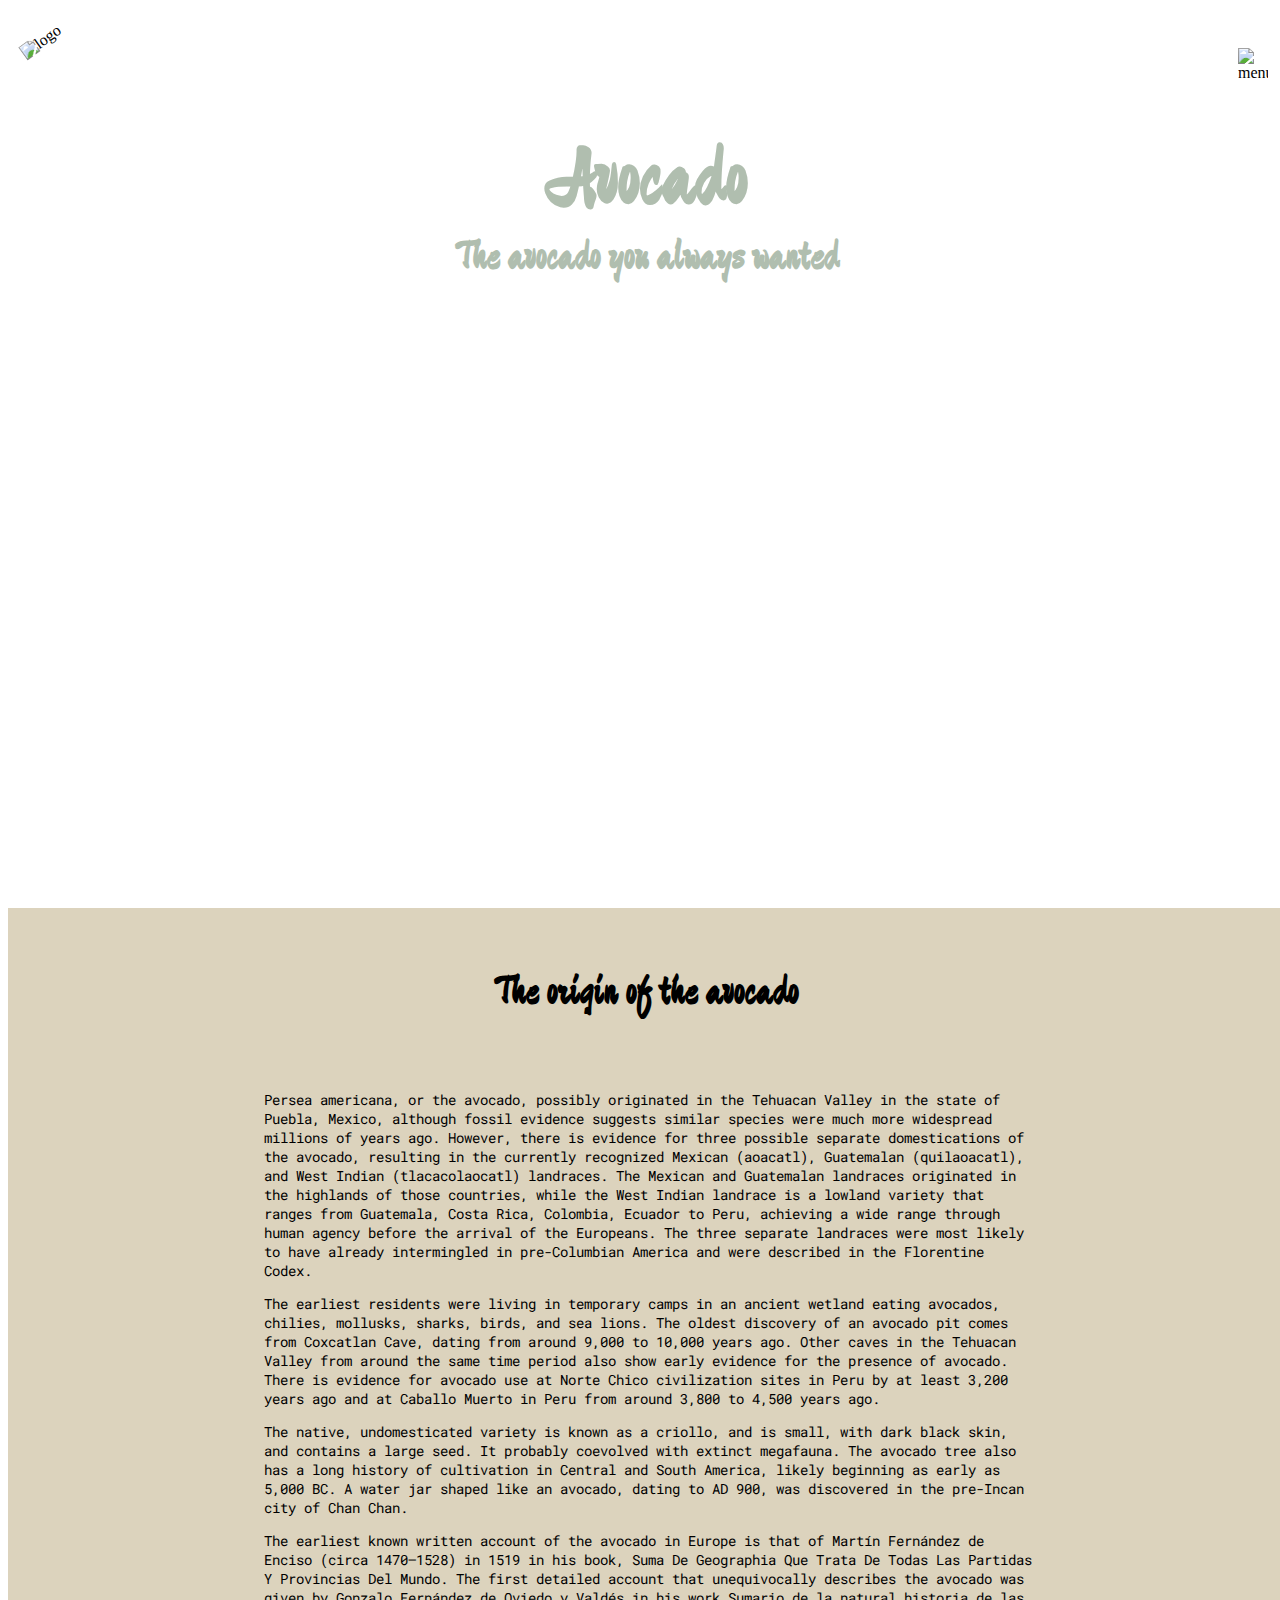
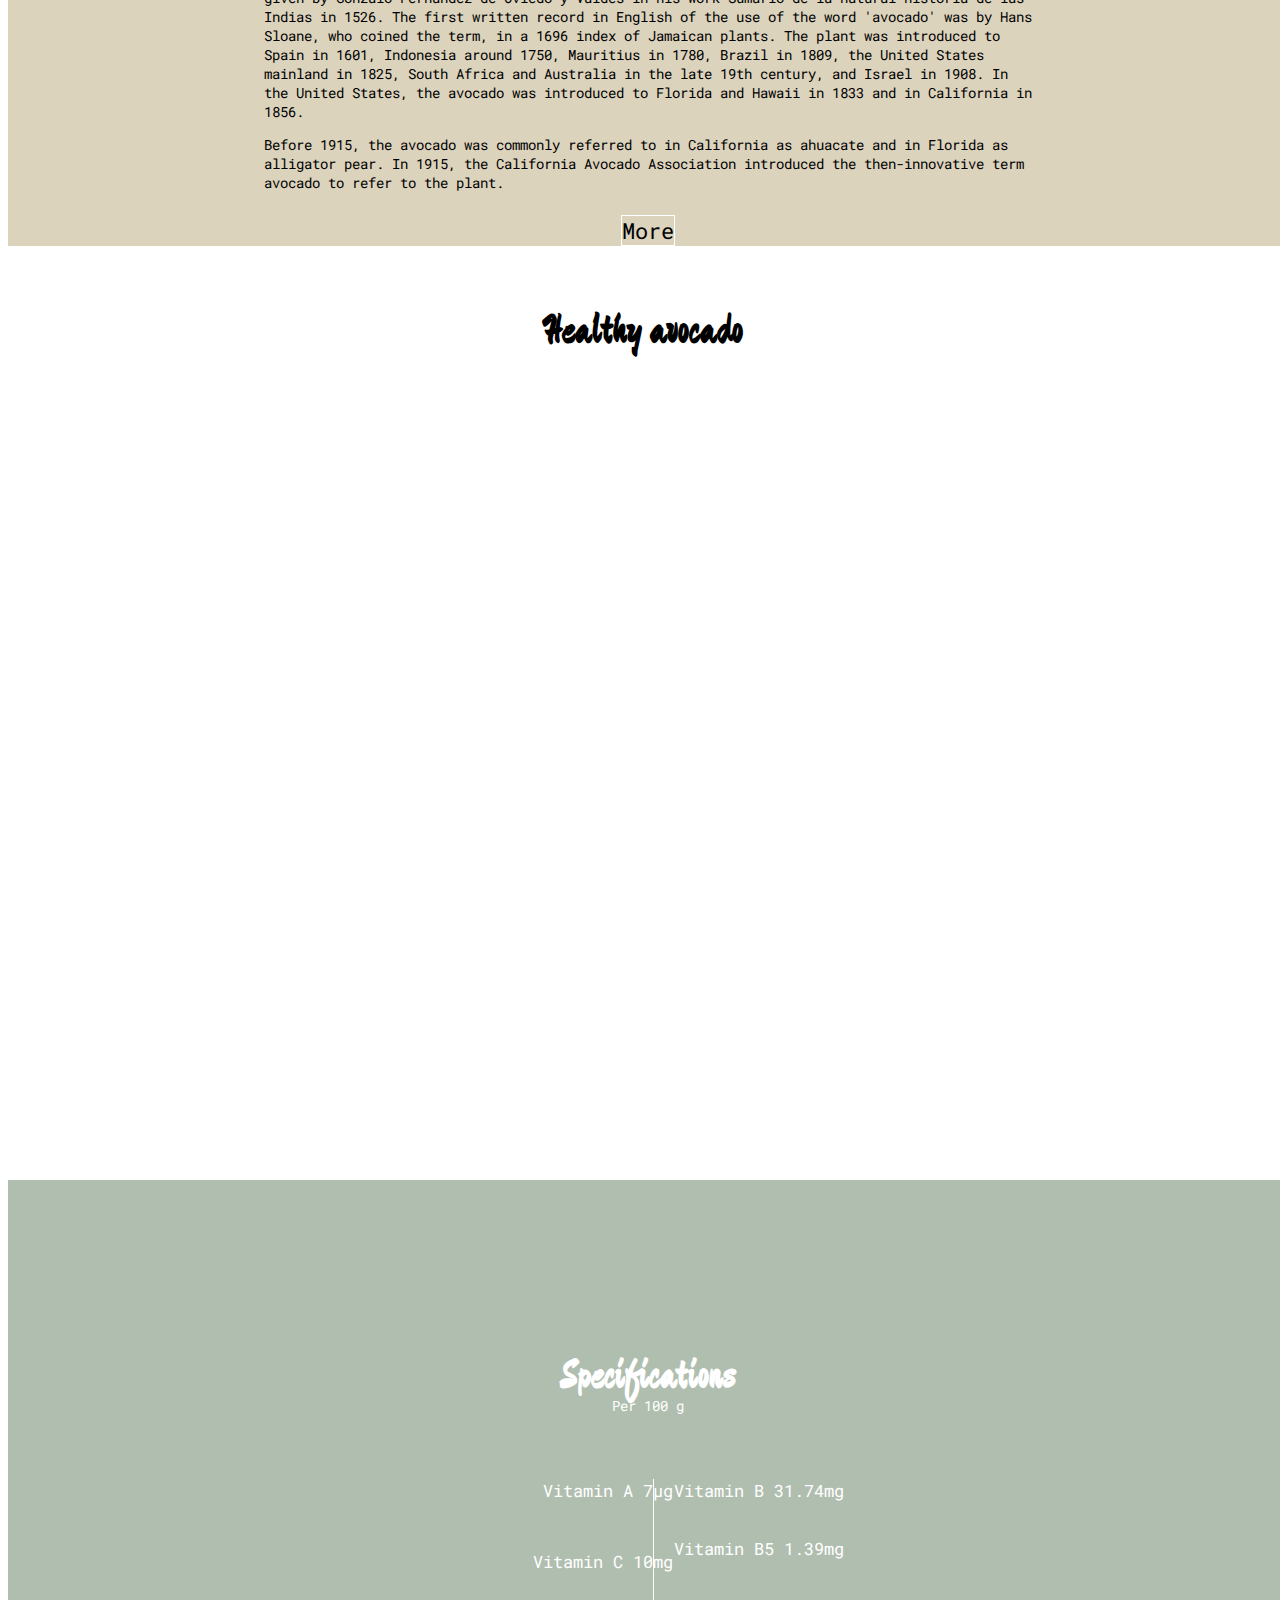
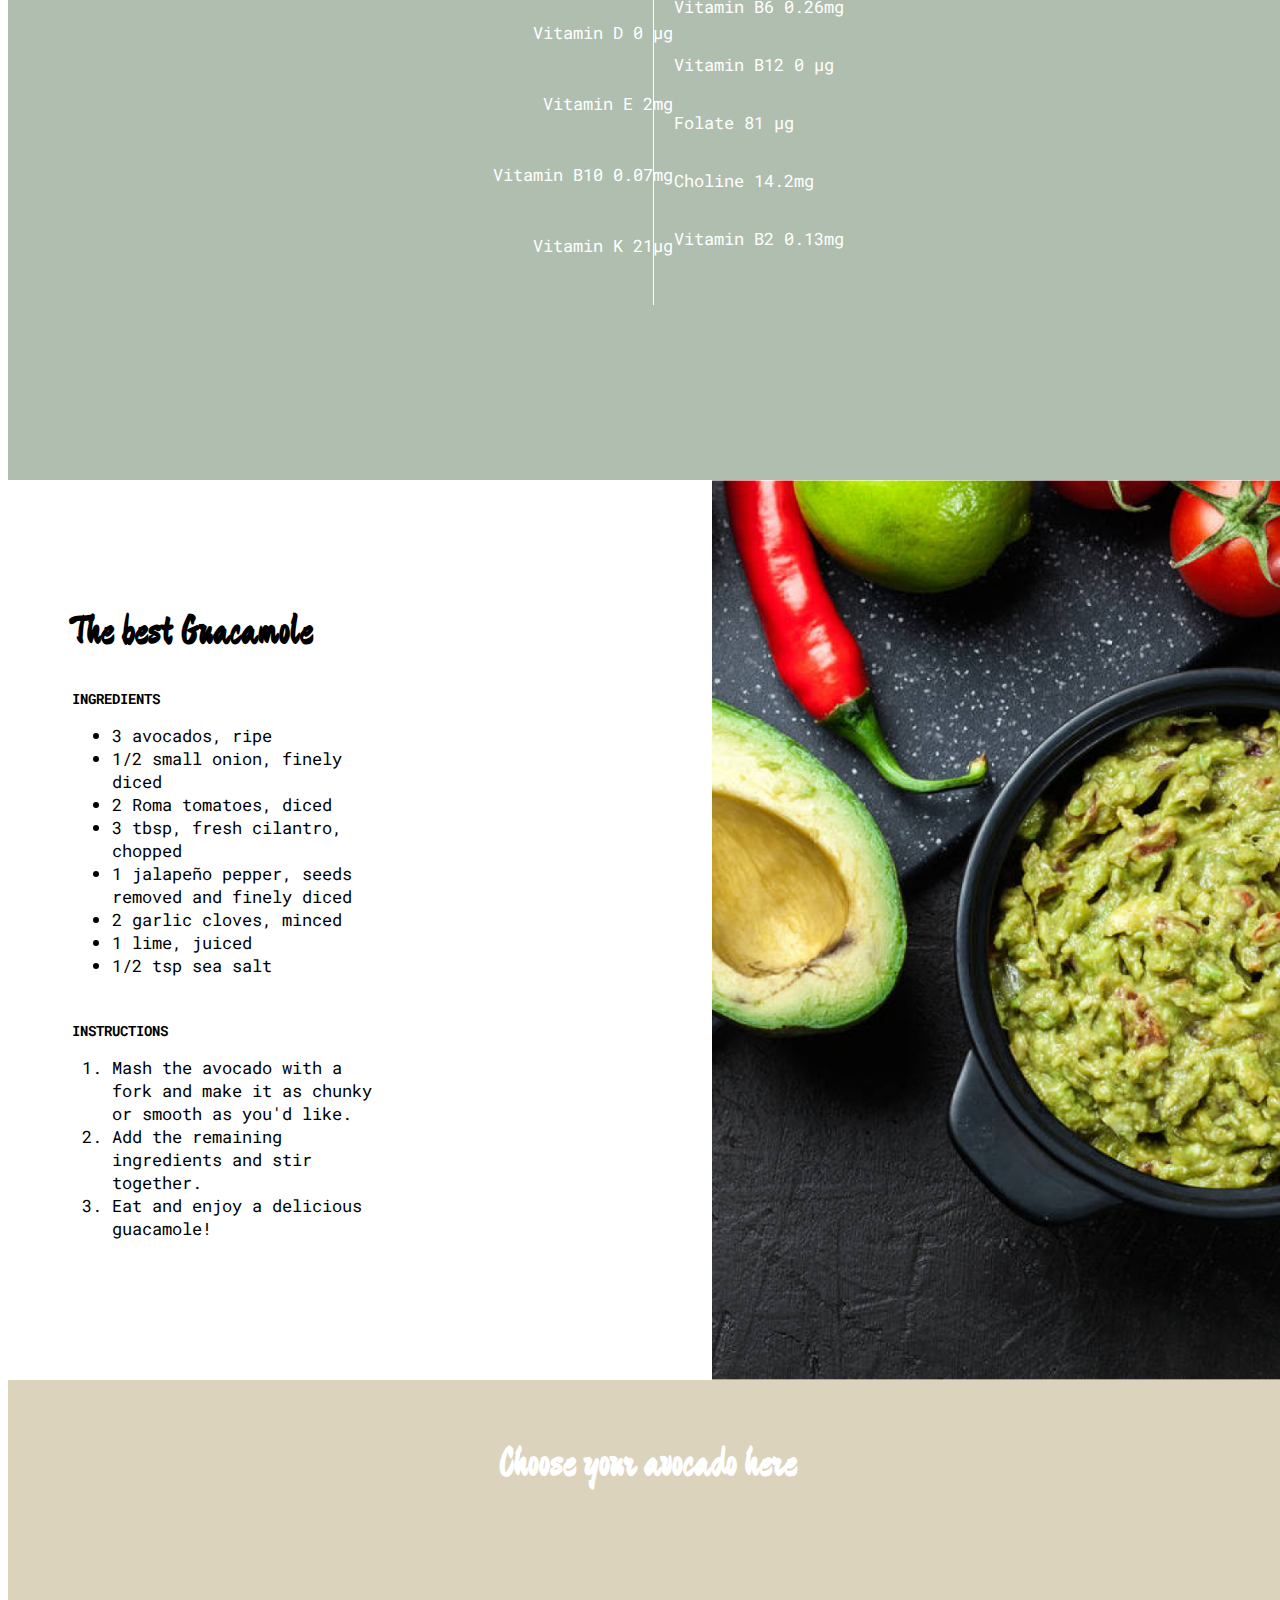
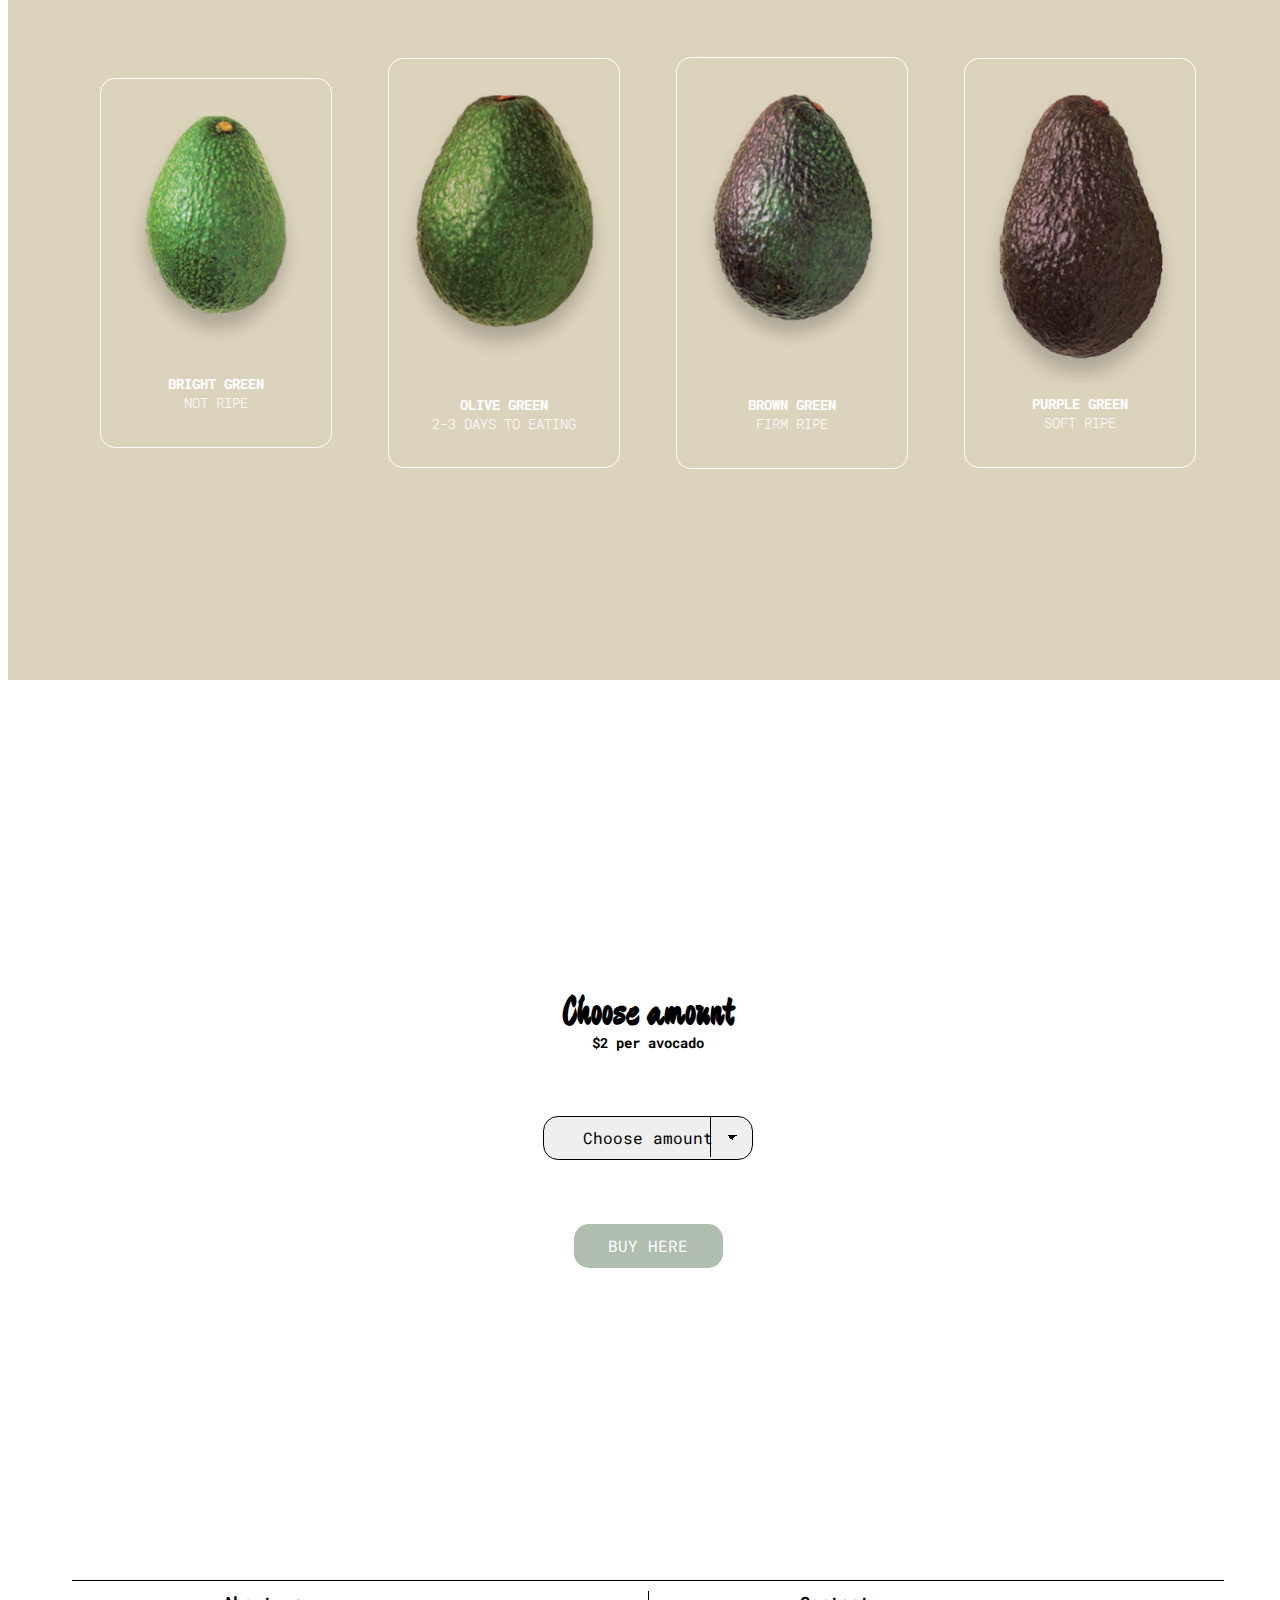
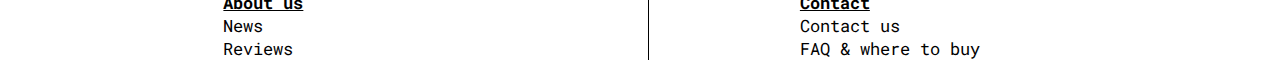
==== commit 1743de32: "add class recipeHeading" ====
--- a/index.html
+++ b/index.html
@@ -77,7 +77,7 @@
     
         <section class="recipe">
             <article>
-                <h2>The best Guacamole</h2>
+                <h2 class="recipeHeading">The best Guacamole</h2>
 
                 <h3>Ingredients</h3>
                 <ul>
@@ -156,7 +156,7 @@
     
 
         <section class="buy flexColCenter" id="amount">
-            <h2 class="spaceTop">Choose amount</h2>
+            <h2>Choose amount</h2>
             <h3>$2 per avocado</h3>
 
             <select class="selectAmount" name="" id="selectAvocado">
--- a/style.css
+++ b/style.css
@@ -42,22 +42,31 @@
 }
 
 h1 {
-    font-size: 4em;
+    font-size: 5em;
 }
 
 .spaceTop {
-    padding-top: 15%;
-}
-
-h2 {
-    font-size: 2em;
-}
-
-.recipe h2 {
+    margin-top: 13%;
+}
+
+h2:not(.recipeHeading) {
+    font-size: 2.5em;
+    width: 60%;
     text-align: center;
-}
-
-p, li, h3 {
+    line-height: 1em;
+}
+
+.recipeHeading {
+    text-align: center;
+    margin-bottom: 5%;
+    font-size: 2.5em;
+}
+
+.buy h3 {
+    margin: 0 0 15%;
+}
+
+p, li, h3, button, select {
     font-family: 'Roboto Mono', monospace;
     font-size: 14px;
 }
@@ -98,6 +107,7 @@
     width: 44px;
     height: 44px;
     align-self: flex-end;
+    margin-bottom: 4%;
 }
 
 .mainText {
@@ -109,10 +119,13 @@
     background-position: 50% 70%;
 }
 /*********ORIGIN********/
-
+.origin {
+    color: black;
+}
 .originText {
     padding:5%;
 }   
+
 .more{
     background: none;
 	color: inherit;
@@ -130,12 +143,6 @@
     margin-left:-11px;
 }
 
-.healthy h2 {
-    font-size: 44px;
-    padding:20px;
-    margin:0px;
-}
-
 .imgHealthy {
     width:100%;
     height: 80vh;
@@ -143,23 +150,20 @@
     background-repeat: no-repeat;
     background-size:cover;
     background-position-x:-150px;
+    margin-top: 5%;
 }
 
 /*********SPECS********/
 .specs {
-    display: flex;
-    flex-direction: column;
-    align-items: center;
-   
-}
-.specs h2 {
-    margin:0px -15px;
-    font-size: 44px;
+    justify-content: center;
 }
 
 .specs p {
-    padding-bottom: 24px;
-    padding-right: 50px;
+    margin: 0;
+}
+
+.specsText {
+    margin-top: 10%;
 }
 
 .specsText article ul {
@@ -172,12 +176,6 @@
 
 .specsText :last-child {
     margin:0px;
-}
-
-.specsText ul {
-    padding: 0;
-    margin: 0;
-    list-style-type: none;
 }
 
 .specsText ul {
@@ -219,7 +217,7 @@
     flex-direction: column;
     justify-content: space-around;
     align-items: center;
-    padding: 5%;
+    padding: 5% 5% 8%;
 }
 
 .avocadoBox {
@@ -268,11 +266,16 @@
 }
 
 /*******BUY*******/
+.buy {
+    justify-content: center;
+    flex-grow: 1;
+}
+
 .selectAmount {
     font-size:16px;
-    height:37px;
+    height:44px;
     width:210px;
-    border-radius: 2px;
+    border-radius: 15px;
     text-align: center;
     border: thin solid black;
     padding:10px;
@@ -284,6 +287,10 @@
     -webkit-appearance: none;
     -moz-appearance: none;
 } 
+
+.selectAmount:focus {
+    outline: none;
+}
 
 select {
     background-image:
@@ -308,7 +315,9 @@
     width: 149px;
     background: #B0BEAF;
     height: 44px;
-    border-radius:35px;
+    border-radius: 15px;
+    text-transform: uppercase;
+    margin-top: 10%;
 }
 
 .buyButton:hover {
@@ -317,7 +326,10 @@
 
 .buyButton:active {
     border-color:#91a78f;
-    border-radius:35px;
+}
+
+.buyButton:focus {
+    outline: none;
 }
 
 /********footer*************/
@@ -354,7 +366,7 @@
 /* Large devices*/
 @media screen and (min-width: 760px) {
     .spaceTop {
-        padding-top:5%;
+        margin-top:5%;
     }
 
     /*********TEXT********/
@@ -362,8 +374,11 @@
         font-size: 3em;
     }
 
+    .recipeHeading {
+        text-align: left;
+    }
+
     /*********MAIN********/
-
     nav .logo {
         width: 50px;
         height: 50px;
@@ -372,12 +387,18 @@
     nav .menubar {
         width: 30px;
         height: 30px;
+        margin-bottom: 0;
     }
 
     .mainText {
         margin-top: 2%;
     }
-    
+
+    /*********ORIGIN********/
+    .originText {
+        padding: 5% 20%;
+    }   
+
     /*********HEALTHY********/
     .imgHealthy{
             width:100%;
@@ -386,24 +407,16 @@
             background-repeat: no-repeat;
             background-size: cover;
             background-position: -200px;
-        } 
+    } 
     
     /*********SPECS********/ 
-    .specs h2{
-        font-size: 70px;
-    }
-
-    .specs p{
-        font-size:18px;
-    }
-
     .specsText{
         display: flex;
         flex-direction: row;
+        margin-top: 5%;
     }
 
     .specsText ul li {
-        font-size: 23px;
         padding: 0px 20px ;
         padding-bottom: 35px;
         width:100%;
@@ -428,7 +441,7 @@
         display: flex;
         flex-direction: column;
         justify-content: center;
-        padding-left: 5%;
+        padding: 2% 5%;
     }
 
     .recipe article:last-child {
@@ -440,6 +453,10 @@
         height: 100%;
     } 
 
+    .recipe li {
+        margin: 0;
+    }
+
     /*********CHOOSE AVOCADO********/
     .chooseAvocado article {
         flex-direction: row;
@@ -460,6 +477,16 @@
 
     .avocadoDetail {
         padding-bottom: 15%;
+    }
+
+
+    /*******BUY*******/
+    .buy h3 {
+        margin: 0 0 5%;
+    }
+
+    .buyButton {
+        margin-top: 5%;
     }
 
     /** contact **/
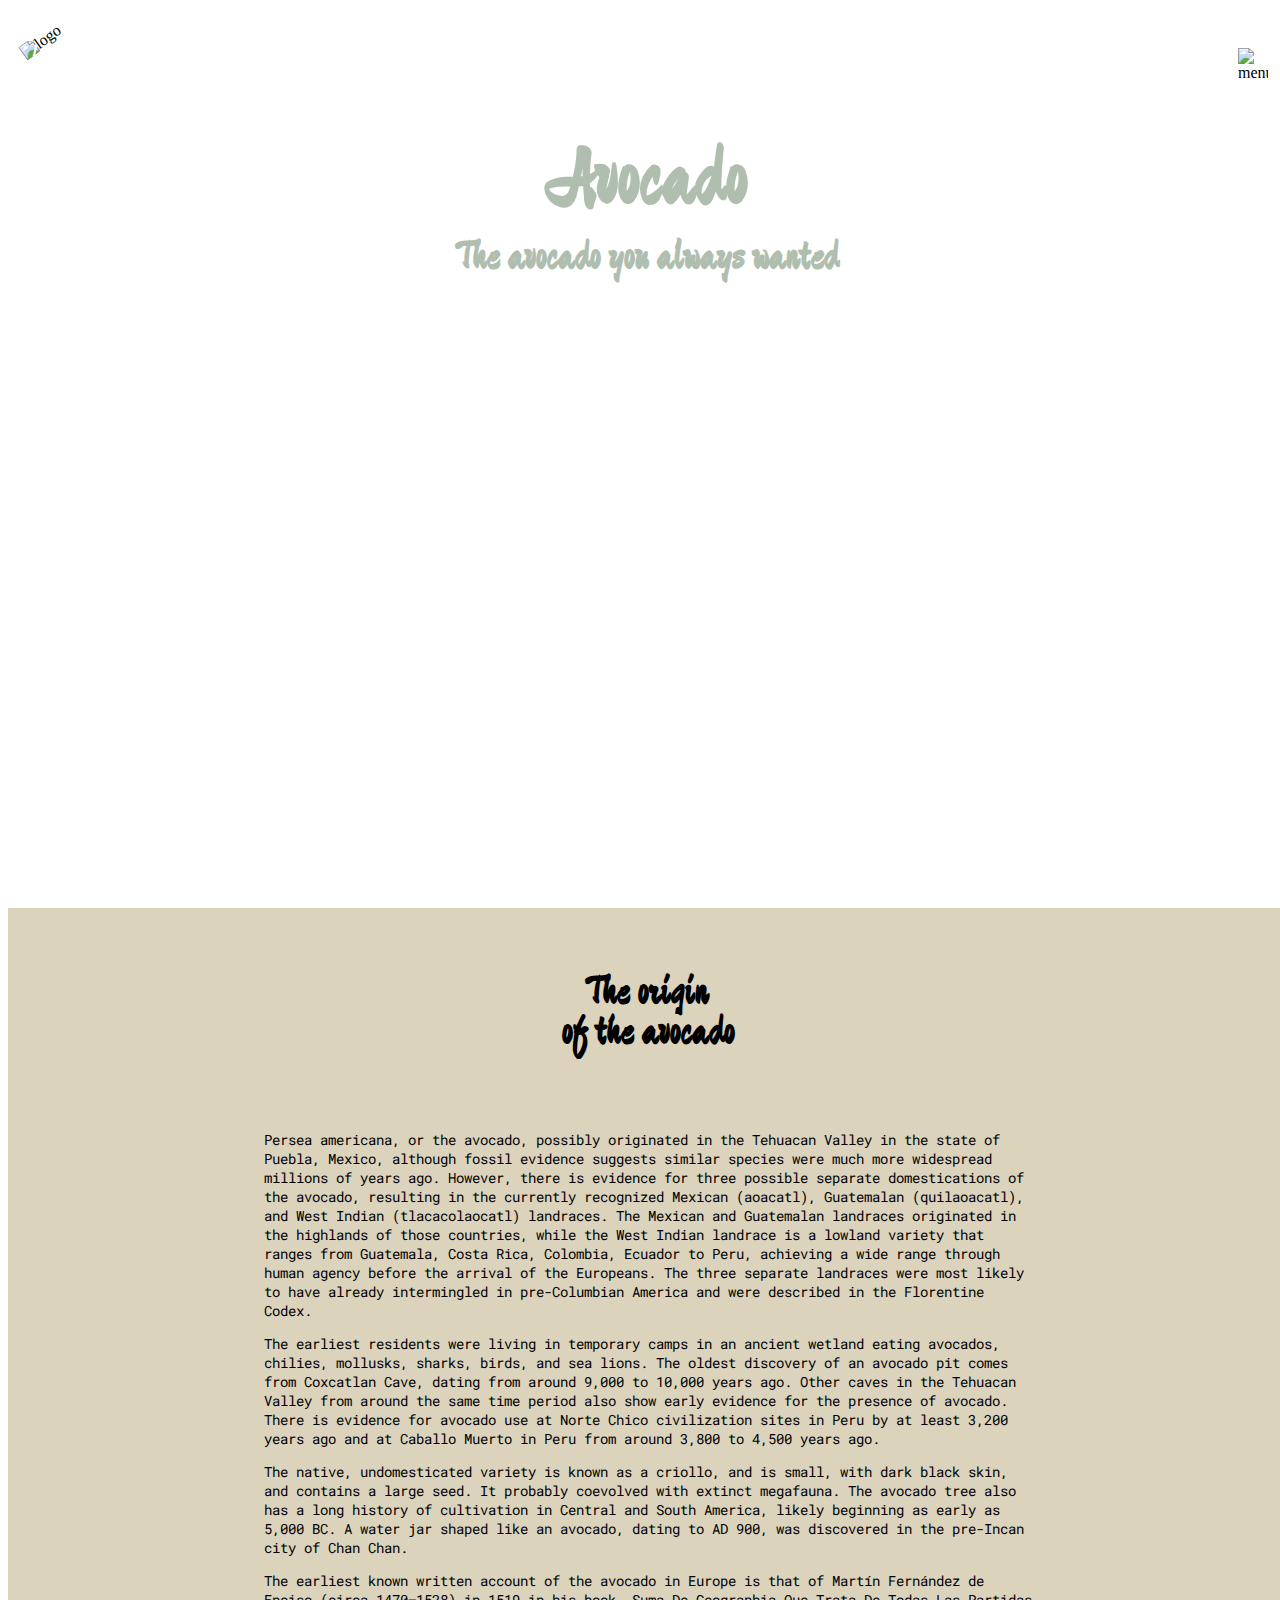
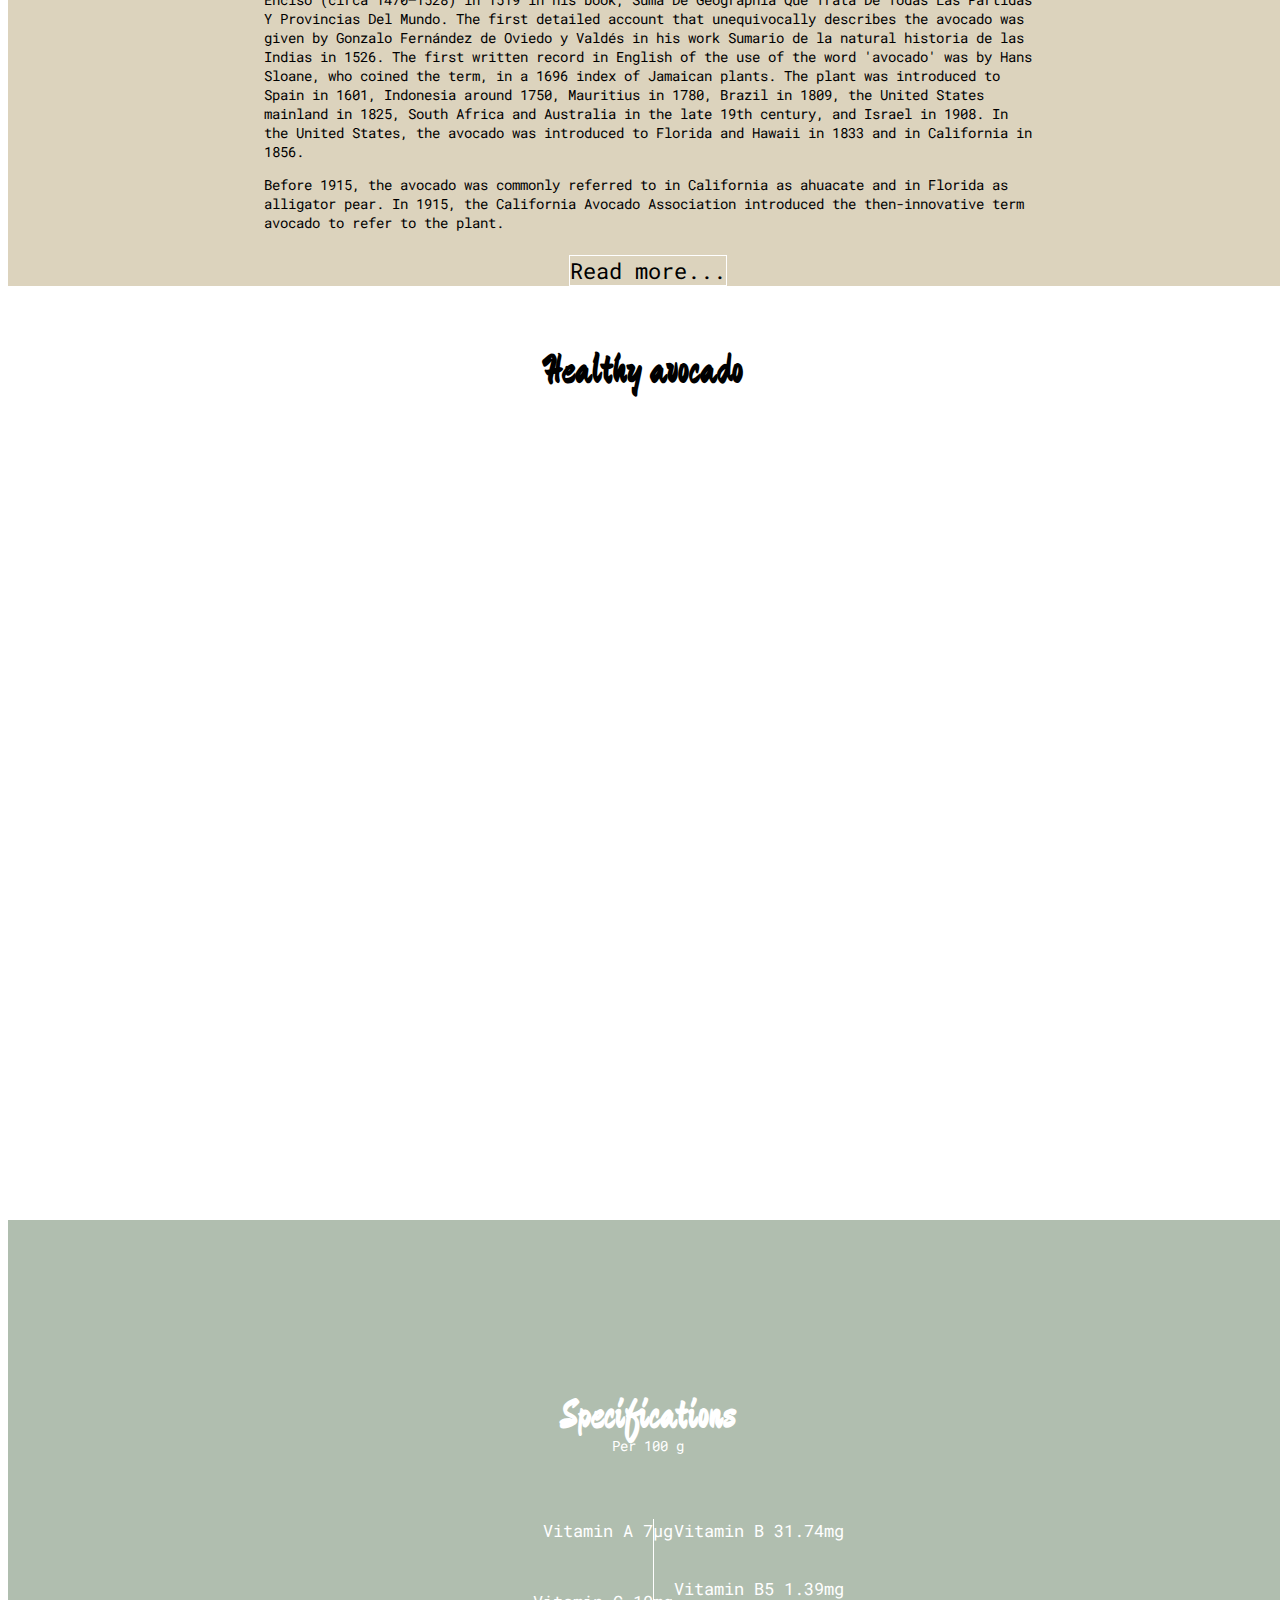
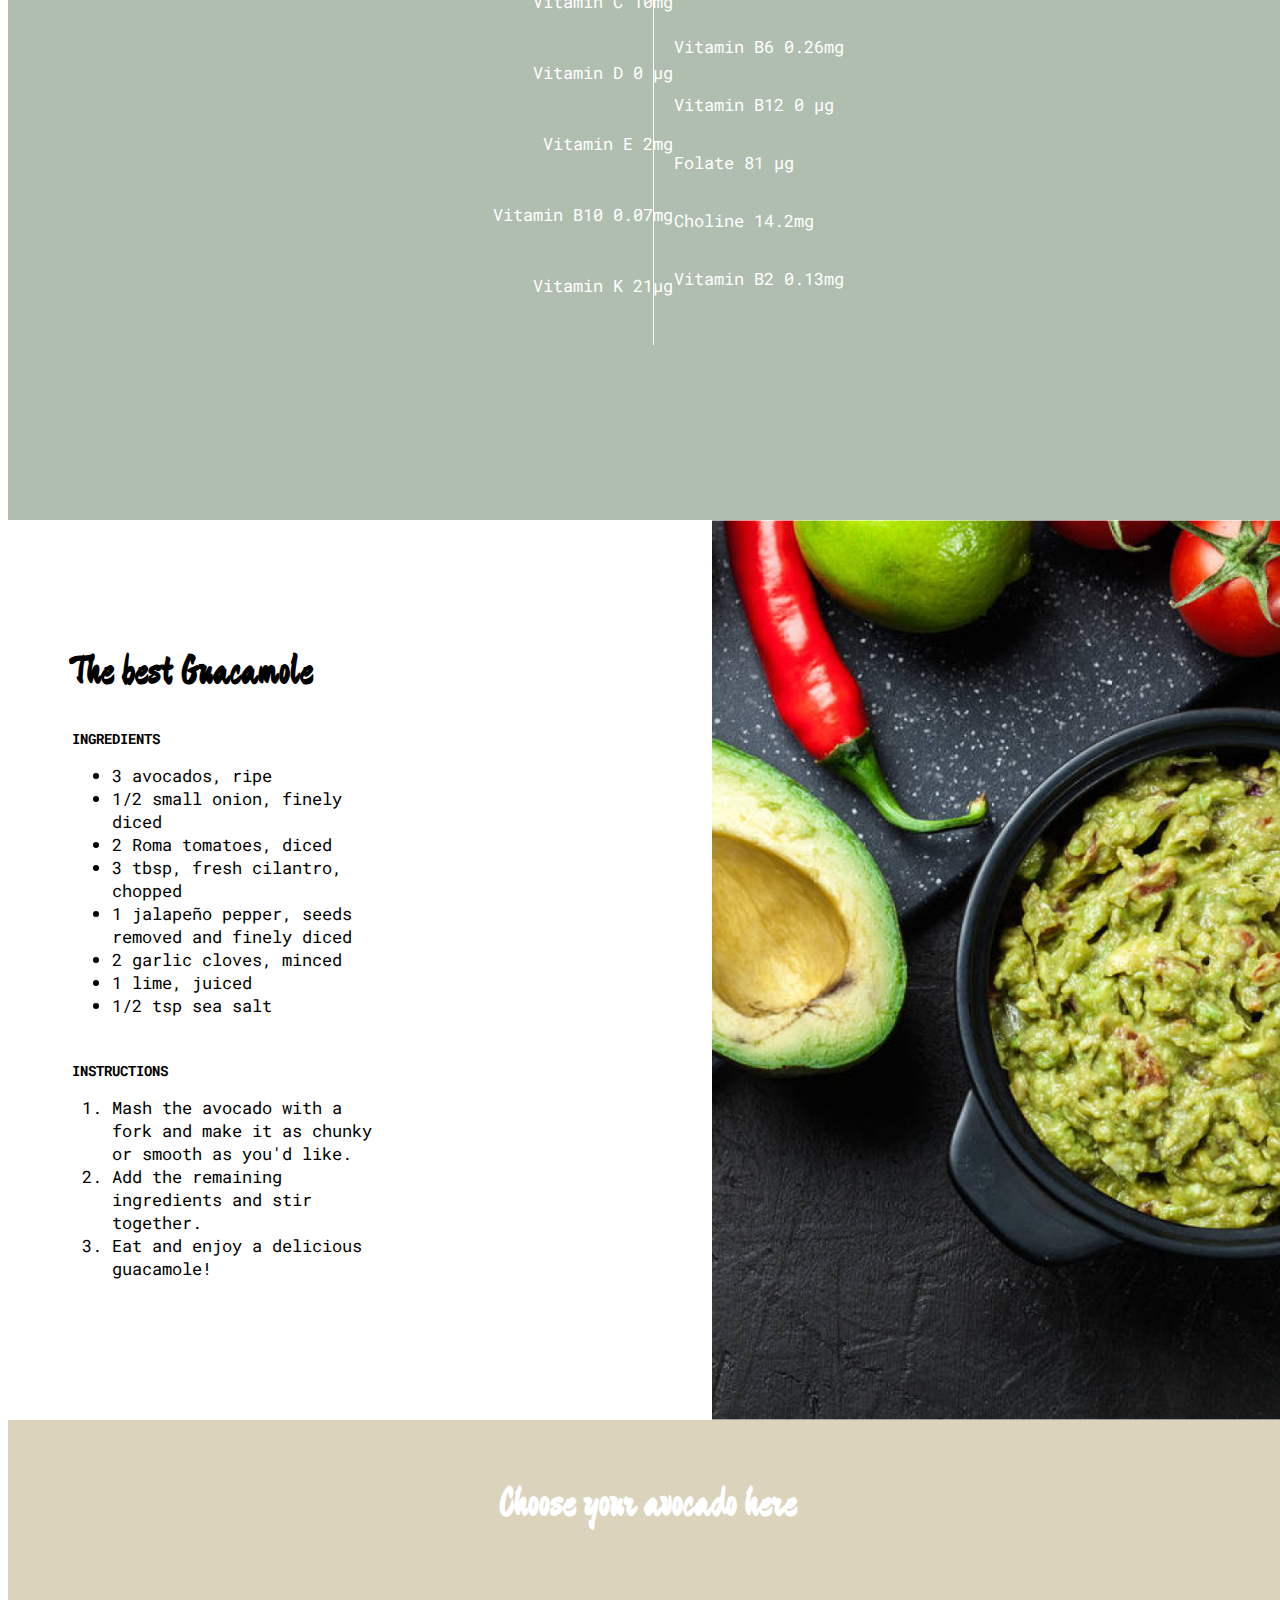
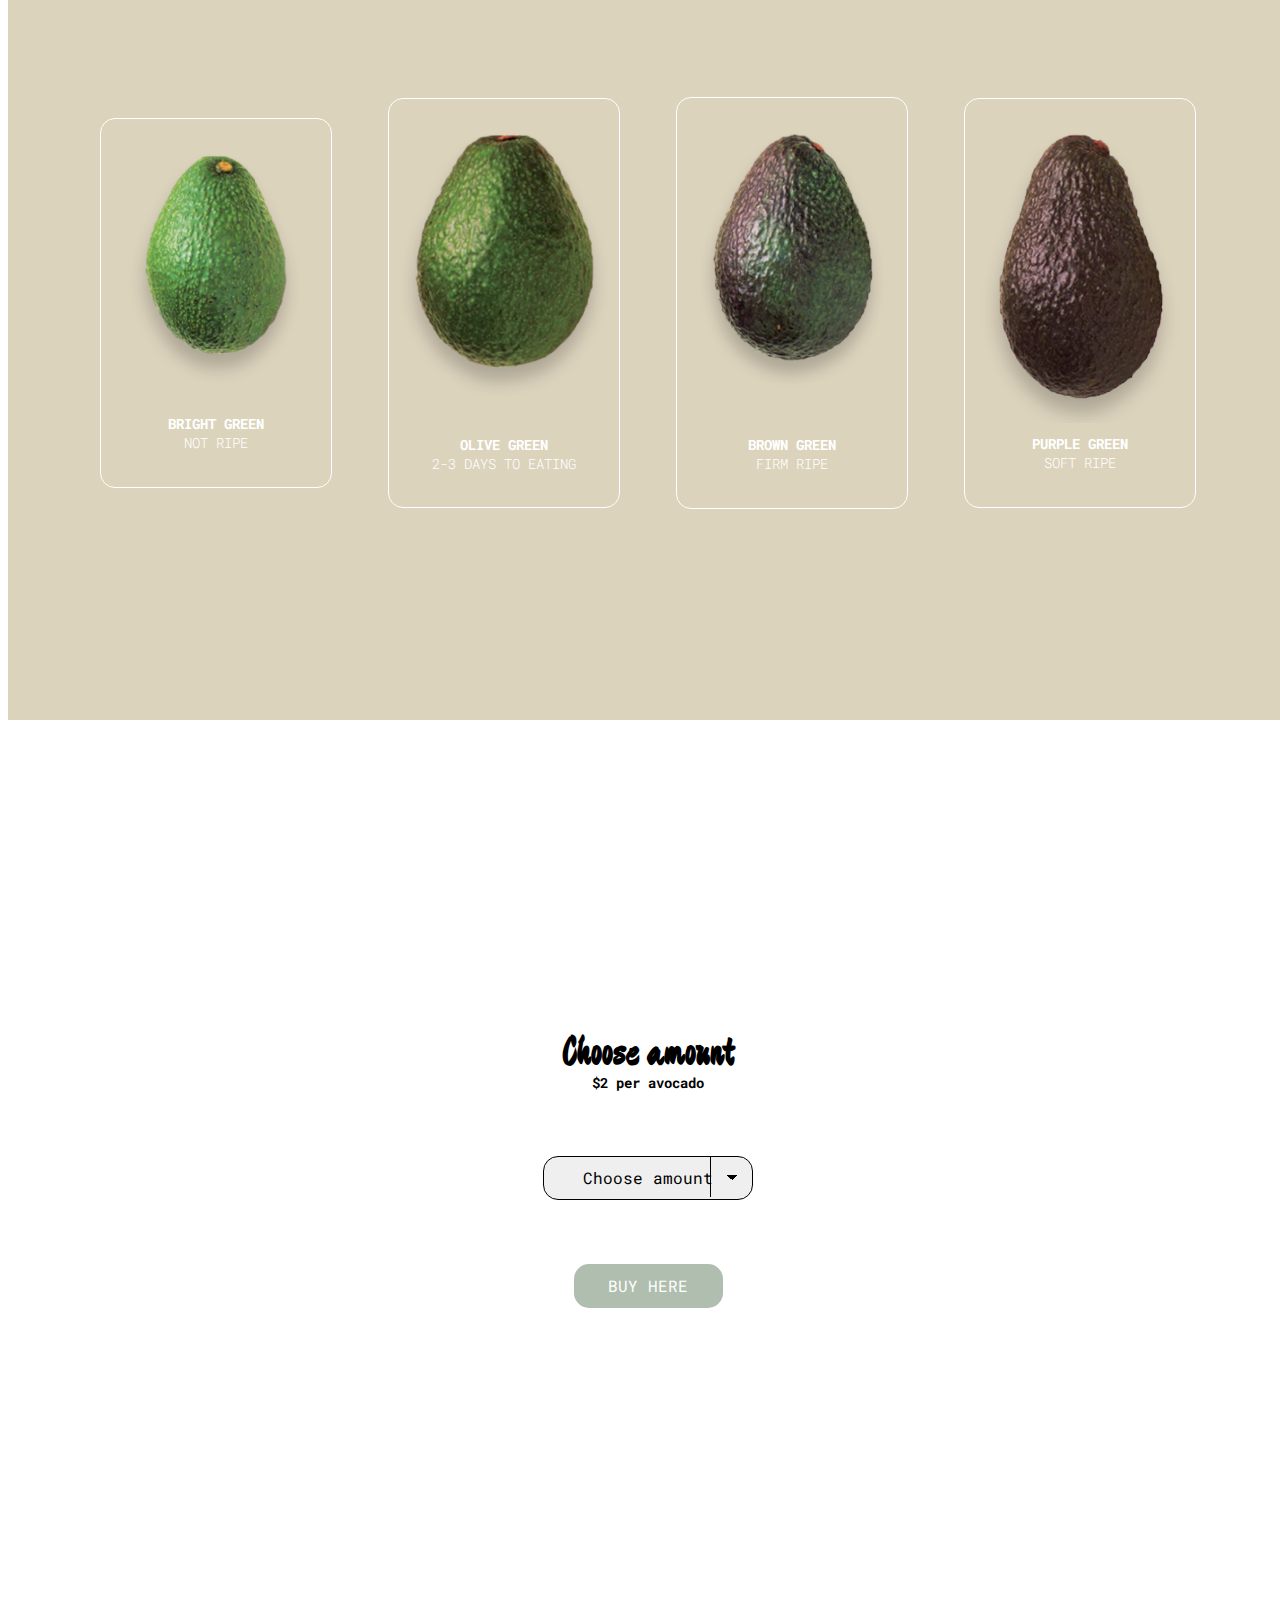
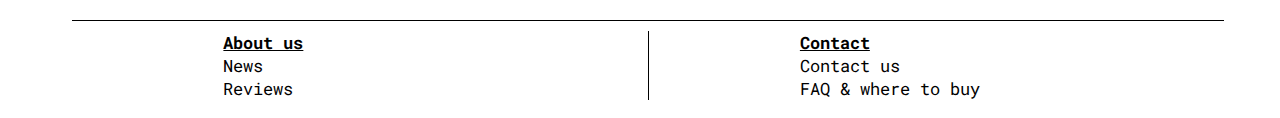
==== commit a3bf58f8: "Changed more to read more" ====
--- a/index.html
+++ b/index.html
@@ -26,7 +26,8 @@
         </section>
     
         <section  class="origin beigeBg flexColCenter">
-            <h2 class="spaceTop">The origin of the avocado</h2>
+            <h2 class="spaceTop">The origin</h2>
+            <h2>of the avocado</h2>
 
             <div id="origin" class="originText">
                 <p>Persea americana, or the avocado, possibly originated in the Tehuacan Valley in the state of Puebla, Mexico, although fossil evidence suggests similar species were much more widespread millions of years ago. However, there is evidence for three possible separate domestications of the avocado, resulting in the currently recognized Mexican (aoacatl), Guatemalan (quilaoacatl), and West Indian (tlacacolaocatl) landraces. The Mexican and Guatemalan landraces originated in the highlands of those countries, while the West Indian landrace is a lowland variety that ranges from Guatemala, Costa Rica, Colombia, Ecuador to Peru, achieving a wide range through human agency before the arrival of the Europeans. The three separate landraces were most likely to have already intermingled in pre-Columbian America and were described in the Florentine Codex.</p>
@@ -36,7 +37,7 @@
                 <p>Before 1915, the avocado was commonly referred to in California as ahuacate and in Florida as alligator pear. In 1915, the California Avocado Association introduced the then-innovative term avocado to refer to the plant.</p>
                
             </div>
-            <button id="more" class="more">More</button>
+            <button id="more" class="more">Read more...</button>
         </section>
     
         <section class="healthy flexColCenter">
